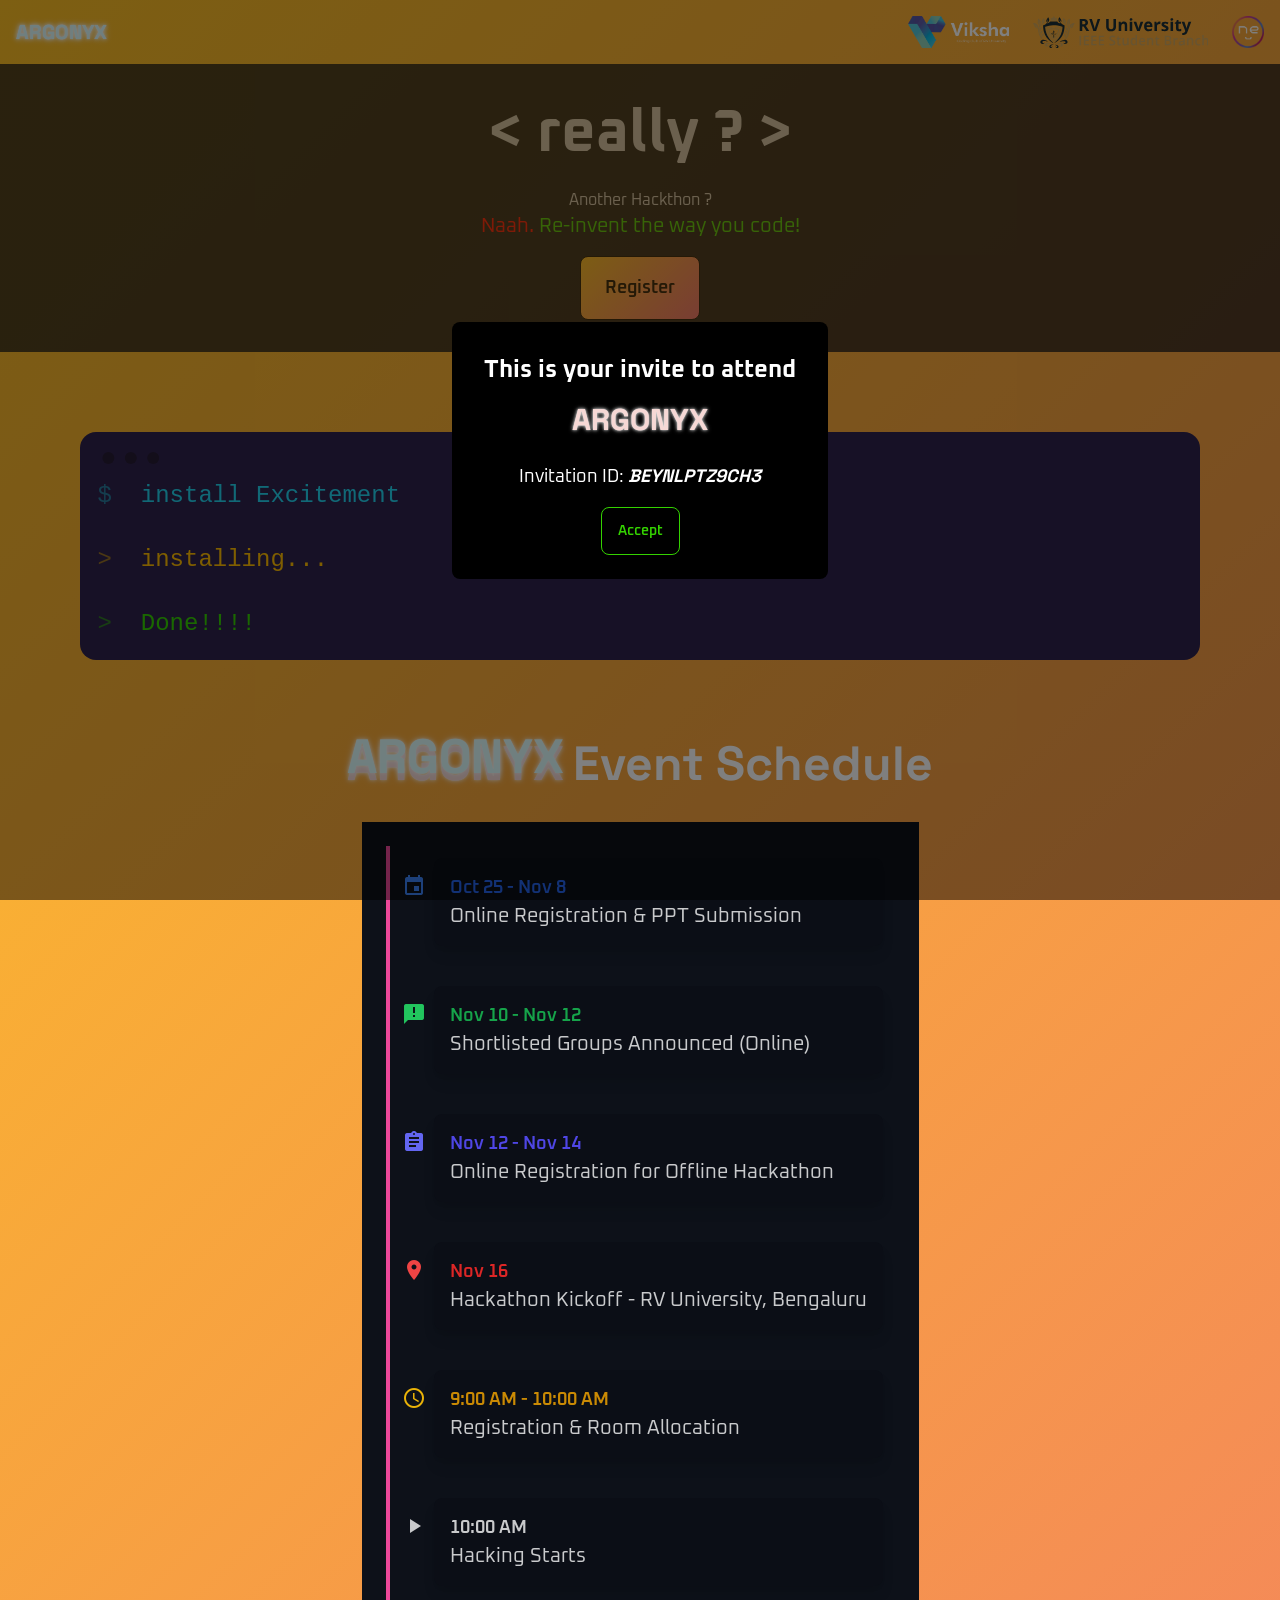
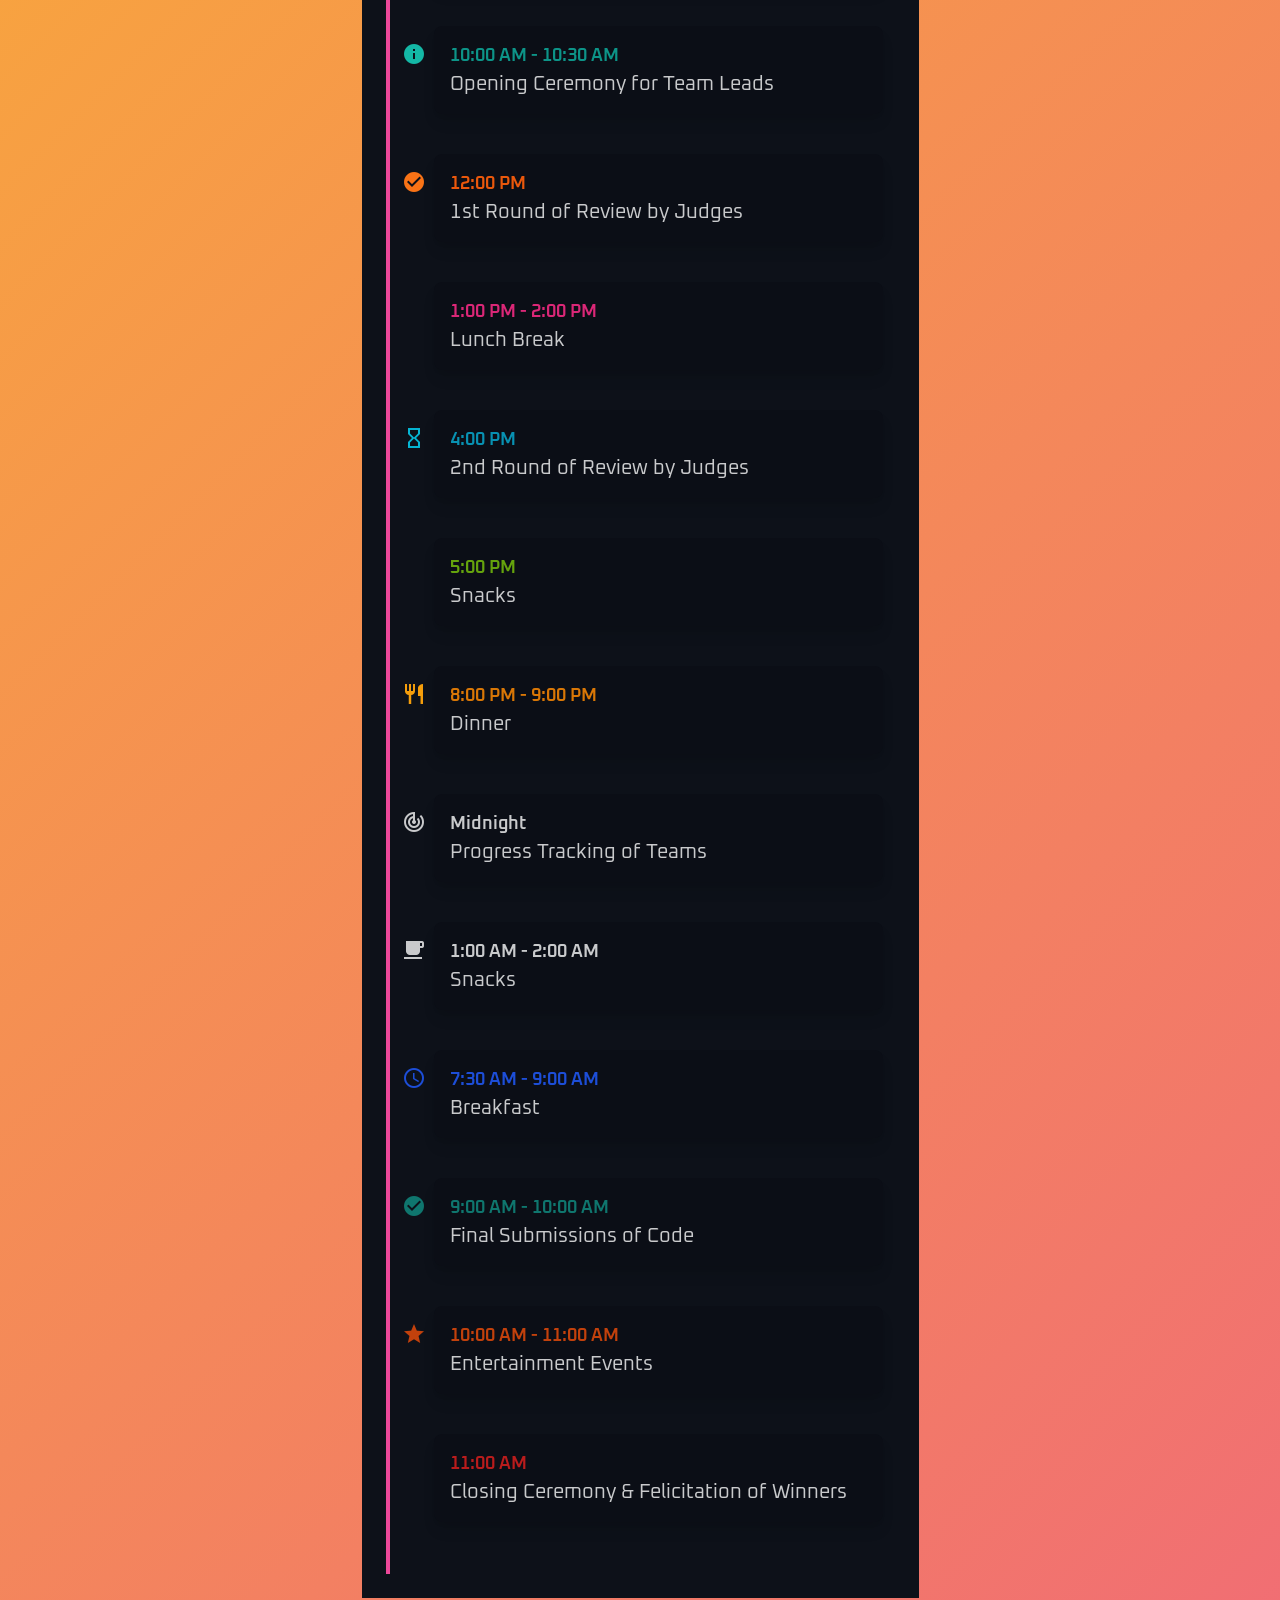
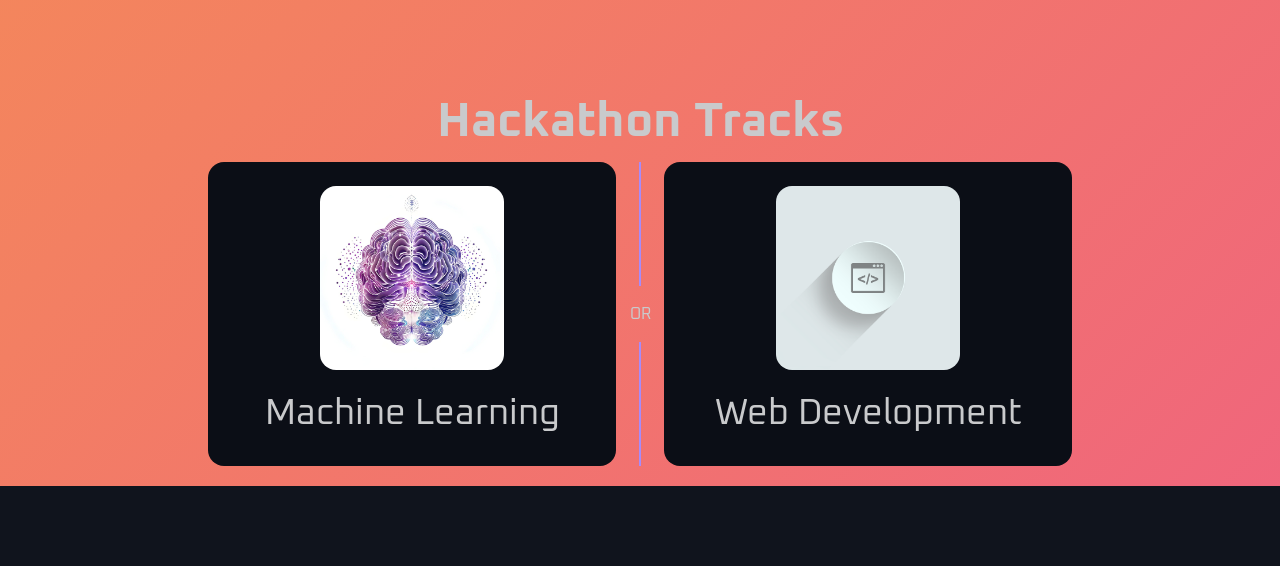
==== index.html @ 99c4cb1c "Run - 1" ====
<!DOCTYPE html>
<html lang="en" data-theme="ARGONYX">

<head>
    <meta charset="UTF-8">
    <meta name="viewport" content="width=device-width, initial-scale=1.0">
    <link rel="preconnect" href="https://fonts.googleapis.com">
    <link rel="preconnect" href="https://fonts.gstatic.com" crossorigin>
    <link
        href="https://fonts.googleapis.com/css2?family=Oxanium:wght@200..800&family=Space+Grotesk:wght@300..700&display=swap"
        rel="stylesheet">
    <link href="/dist/styles.css" rel="stylesheet">
    <link href="animation_1.css" rel="stylesheet">

    <title>Home Page</title>
</head>

<body class="bg-base font-oxanium">
    <div class="navbar px-4">
        <div class="flex-1">
            <audio id="hoverSound" src="sounds/glitch_sound.mp3" loop style="display: none;"></audio>
            <a class="text-xl text-white font-spacegrotesk" id="glitch" data-text="ARGONYX"
                href="/main.html">ARGONYX</a>
        </div>
        <div class="flex items-center gap-6">
            <img src="/logos/Viksha.png" alt="VIKSHA LOGO" class="h-8">
            <svg id="Layer_2" class="h-8" data-name="Layer 2" xmlns="http://www.w3.org/2000/svg"
                viewBox="0 0 1035.77 188.85">
                <defs>
                    <style>
                        .cls-1 {
                            fill: #d0a963;
                        }

                        .cls-2 {
                            fill: #c1cac5;
                        }

                        .cls-3 {
                            fill: #3f4d4e;
                        }

                        .cls-4 {
                            fill: #d2a85c;
                        }

                        .cls-5 {
                            fill: #1a2e37;
                        }
                    </style>
                </defs>
                <g id="Layer_1-2" data-name="Layer 1">
                    <path class="cls-5"
                        d="M124.1,160.61c2.01-1.81,4.05-3.61,6.03-5.45,16.04-14.93,28.62-31.95,36.26-51.95,2.95-7.72,5.07-15.63,6.31-23.75.75-4.89,1.18-9.8,1.43-14.73.05-.91-.27-1.33-1.19-1.68-9.04-3.35-18.4-5.55-28-7-8.91-1.35-17.88-1.88-26.88-1.55-15.49.56-30.55,3.21-45.02,8.52-1,.37-1.26.85-1.23,1.78.5,13.88,3.22,27.36,8.46,40.37,5.9,14.64,14.5,27.8,25.32,39.74,5,5.51,10.4,10.66,16.1,15.54-.07.07-.14.13-.21.2-4.68-2.07-9.03-4.66-13.27-7.4-22.76-14.7-37.09-34.78-43.93-59.62-1.9-6.9-3.16-13.9-3.85-21-.52-5.37-.85-10.75-.85-16.14,0-.97.34-1.41,1.3-1.74,6.33-2.17,12.07-5.26,16.85-9.74,5.71-5.35,9.24-11.74,10.37-19.24.31-2.05.51-4.09.43-6.19-.84,1.74-1.33,3.6-2.17,5.33-.89,1.84-1.87,3.64-3.04,5.34-1.14,1.66-2.32,3.3-3.95,4.88-1.02-2.47-1.42-4.85-1.06-7.32.61-4.2,2.82-7.77,5.22-11.25,1.98-2.86,4.01-5.7,5.75-8.84,1.03.76,1.65,1.72,2.27,2.64,4.72,7.01,5.94,14.3,1.7,21.9-1.46,2.61-3.61,4.65-6.59,5.84-.3.12-.69.26-.82.5-.87,1.54-1.68,3.1-2.57,4.76,1.57.05,2.88-.43,4.2-.79,6.02-1.68,11.12-4.56,14.44-9.71.34-.53.75-.72,1.41-.72,13.08.01,26.15.02,39.22,0,.92,0,1.22.49,1.62,1.07,4.15,6.03,10.48,8.79,17.72,10.18.17.03.37-.03.68-.05-.84-1.59-1.65-3.11-2.45-4.63-.14-.27-.38-.35-.66-.47-5-2.02-7.62-5.85-8.81-10.54-1.88-7.4.54-13.87,5.52-19.66.09-.1.23-.16.45-.31,2.79,5.3,7,9.8,9.48,15.24,1.7,3.72,2.09,7.51.7,11.39-.04.13-.08.26-.14.37-.04.07-.14.12-.33.29-4.17-4.5-7.08-9.6-8.91-15.29-.14,2.92.08,5.79.8,8.6,3.06,12.07,11.34,20,23.17,25.07,1.23.53,2.46,1.05,3.74,1.43.91.27,1.16.69,1.16,1.55.01,5.44-.31,10.87-.85,16.29-1.05,10.46-3.28,20.68-6.99,30.61-6.05,16.18-15.78,30.11-29.46,41.61-7.5,6.3-15.8,11.55-24.74,15.91-.05-.06-.11-.13-.17-.18Z" />
                    <path class="cls-4"
                        d="M199.62,74.2c1.65,4.18,3.33,8.34,4.52,12.67.06.21.1.42.18.79-1.86-.3-3.23-1.19-4.45-2.26-3.22-2.82-4.41-6.55-5.11-10.46-.43-2.39-.34-4.81-.37-7.23-.01-.96.19-1.33,1.32-.93,3.97,1.43,7.78,3.07,10.42,6.41,2.27,2.88,3.07,6.14,2.65,9.67-.22,1.84.03,3.4,1.2,6.26.78-3.08,1.51-5.9,2.21-8.73.1-.4-.08-.8-.21-1.2-1.02-3.22-2.01-6.45-2.98-9.69-.16-.55-.4-1.01-.82-1.41-6.76-6.41-12.98-13.28-18.94-20.35-1.42-1.68-3.55-2.48-5.19-3.9-5.71-4.96-8.35-10.99-7.69-18.33.43-4.85,2.16-9.3,4.46-13.6.25-.47.42-1.02,1.03-1.42.76,1.23,1.47,2.46,2.25,3.64,2.22,3.42,4.54,6.79,6.69,10.24,2.53,4.05,4.48,8.28,3.98,13.18-.14,1.33-.51,2.59-.96,3.84-.09.24-.28.57-.48.62-.41.1-.51-.33-.67-.59-3.8-6.15-7.35-12.41-9.28-19.36-.08-.29-.23-.56-.42-1.02.16,8.4,3.33,15.65,7.91,22.44,4.15,6.15,9.25,11.57,14.78,16.64.33.3.6.73,1.24.71-.41-2.38-.74-4.67-2.22-6.8-2.86-4.12-4.28-8.78-4.34-13.69-.08-6.87,2.73-12.75,7.37-17.95,2.07-2.31,4.4-4.36,6.91-6.23.34-.25.63-.56,1.25-.66.23,1.74.45,3.46.68,5.19.53,3.92,1.11,7.83,1.61,11.76.6,4.78.76,9.55-1.34,14.11-1.05,2.28-2.57,4.23-4.81,5.97-.98-8.12-1.5-16.03-.3-24.14-5.15,5.37-3.09,35.91,2.9,44.33.47-1.14,1.03-2.14.81-3.4-2.05-11.87,5.12-20.83,15.09-24.86,4.65-1.88,9.5-2.73,14.56-2.6.65.02,1.3,0,.64.86-3.44,4.46-5.16,9.65-7.12,14.74-1.35,3.52-2.86,6.97-5.49,9.87-2.34,2.57-5.26,4.25-8.66,5.25-.41.12-.86.41-1.23.11-.41-.33-.02-.79.09-1.14,1.61-5.44,4.17-10.48,7.41-15.21.99-1.45,2.03-2.88,3.04-4.31.03-.05.07-.11.1-.16-.07.02-.13.05-.2.07-4.17,2.37-7.1,5.86-9.58,9.7-3.79,5.87-5.88,12.34-7.48,18.98-1.61,6.65-2.17,13.47-3.77,20.12-3.1,12.88-8.42,24.76-17.42,35.03-.95,1.09-1.97,2.13-2.97,3.18-.08.08-.24.1-.45.18.26-9.85,1.35-19.75-3.91-28.85,1.02,4.18,1.95,8.37,2.48,12.9-2.32-.91-3.76-2.32-4.77-4.11-1.97-3.46-2.24-7.2-1.91-11.02.1-1.22.33-2.43.47-3.65.07-.61.26-.99,1-.63,4.58,2.23,8.68,4.9,9.85,10.07.45,2.02.28,4.07-.21,6.09-.55,2.23.29,4.38.23,6.85,1.05-.84,1.46-1.67,1.97-2.42.76-1.11,1.43-2.27,2.2-3.38,2.08-2.98,3.15-6.08,2.45-9.78-1.04-5.51-2.36-10.87-5.57-15.67-.33-.49-.6-1.05-1.14-1.4-.07-.03-.13-.06-.2-.1,0,.08.02.16.03.25,1.34,3.41,2.73,6.8,3.71,10.33.11.39.41.86.05,1.15-.38.31-.81-.1-1.17-.27-3.74-1.74-5.51-4.85-6.47-8.46-.75-2.84-.99-5.74-.92-8.67.02-.65.03-1.27,1.02-.93,3.53,1.21,6.9,2.65,9.3,5.55,1.97,2.38,2.76,5.1,2.46,8.06-.3,3.04,1.02,5.78,1.48,8.88,5.86-12.95,3.21-24.7-4.53-35.86-.1-.08-.27-.25-.27-.24-.19.16-.09.29.07.4ZM211.7,27.3c-.03.15-.07.23-.06.3.03.13.11.13.17.01.02-.04.03-.09.02-.12-.02-.06-.07-.1-.13-.19Z" />
                    <path class="cls-4"
                        d="M46.1,73.24c-7.77,11.03-10.4,22.64-4.56,35.34.56-3.05,1.74-5.84,1.5-8.95-.36-4.62,1.82-8.15,6.01-10.64,1.81-1.07,3.75-1.86,5.75-2.53.54-.18,1.03-.34,1.04.51.04,4.21-.26,8.36-2.2,12.26-1.13,2.28-2.88,4.04-5.34,5.13-.35.16-.8.58-1.15.2-.17-.18-.01-.68.09-1.01,1.07-3.5,2.4-6.92,3.8-10.32,0-.1,0-.19,0-.29-.06.05-.11.09-.17.14-2.6,2.94-4.06,6.4-5.16,10-1.05,3.42-1.71,6.91-1.79,10.47-.01.44-.06.95.13,1.33,1.75,3.6,3.9,7,6.52,10.2.25-2.05,1.03-4.09.53-6.09-1.84-7.32,1.19-11.65,6.74-14.91.45-.26.91-.51,1.37-.75,2.25-1.17,2.32-1.18,2.66,1.11.54,3.63.65,7.26-.53,10.82-.95,2.86-2.72,5.11-5.85,6.57.08-2.44.72-4.63,1.08-6.85.32-1.99,1.23-3.87,1.32-5.9.05-.03.1-.06.15-.09-.03,0-.07-.02-.09,0-.03.03-.04.07-.06.1-2.13,2.85-2.9,6.15-3.46,9.47-1.03,6.08-.99,12.19-.35,18.3.02.2-.03.42-.07.89-1.87-1.62-3.29-3.31-4.7-4.99-8.24-9.84-13.21-21.05-16.12-33.14-1.57-6.53-2.2-13.21-3.78-19.74-1.81-7.5-4.25-14.77-9.08-21.14-2.18-2.88-4.65-5.52-8-7.31-.06-.03-.12-.05-.18-.08.03.05.07.1.1.15,1.84,2.74,3.9,5.36,5.54,8.22,2.03,3.55,3.71,7.22,4.88,11.09.11.35.46.81.08,1.12-.35.29-.82.03-1.24-.09-4.85-1.4-8.51-4.16-11-8.28-1.89-3.12-3.08-6.49-4.36-9.84-1.51-3.95-3.14-7.85-5.8-11.29-.56-.72-.46-.97.53-.98,8.39-.1,16.05,1.9,22.32,7.25,5.85,4.99,8.44,11.28,7.41,18.71-.22,1.55-.18,3.03.76,4.46.49-.29.54-.79.71-1.23,2.62-6.75,4.38-13.67,4.96-20.85.6-7.38.18-14.65-2.4-21.71-.08-.21-.17-.42-.27-.62-.04-.07-.12-.13-.31-.35.28,2.01.5,3.86.69,5.71.32,3.11.23,6.21.11,9.31-.11,2.87-.52,5.73-.8,8.59-.03.34.14.8-.36.92-.35.08-.61-.24-.84-.46-2.99-2.83-4.65-6.22-5.2-10.15-.8-5.72.6-11.27,1.29-16.88.36-2.89.76-5.78,1.16-8.79,1.64.78,2.86,1.94,4.12,3.01,5.54,4.74,9.72,10.25,10.97,17.34,1.07,6.06-.36,11.69-3.43,17.04-.68,1.18-1.76,2.16-2.01,3.55-.23,1.28-.46,2.55-.56,3.92,6.21-5.21,11.7-10.99,16.17-17.59,4.53-6.68,7.49-13.84,7.63-21.86-1.93,7.14-5.55,13.58-9.47,19.89-.23.36-.34,1-.89.95-.53-.05-.54-.68-.69-1.08-1.57-4.18-.94-8.22.93-12.19,2.25-4.77,5.58-8.95,8.42-13.39.94-1.47,1.86-2.94,2.89-4.57,1.26,1.74,2.07,3.55,2.85,5.36,2.15,5,3.3,10.12,2.27,15.54-1.02,5.37-3.96,9.71-8.57,12.88-2.7,1.86-4.86,4.07-6.92,6.44-4.94,5.67-10.12,11.15-15.62,16.36-.66.63-1.08,1.31-1.33,2.18-.88,3.03-1.86,6.05-2.84,9.05-.22.67-.34,1.31-.16,1.99.69,2.57,1.38,5.13,2.2,7.72.5-1.68,1.44-3.3,1.16-5.11-1.08-6.85,2.49-11.88,8.09-14.67,1.67-.83,3.4-1.51,5.19-2.08.5-.16.99-.34,1.01.41.18,5.96-.12,11.83-4.23,16.85-1.17,1.43-2.72,2.42-4.47,3.14-.34.14-.72.43-1.05.12-.27-.26.03-.59.11-.88,1.2-4.17,2.81-8.22,4.49-12.24.15-.13.24-.27.06-.42-.01,0-.19.15-.28.23Z" />
                    <path class="cls-5"
                        d="M88.99,151.07c-2.24-.38-4.3-.73-6.36-1.09-6.33-1.1-12.65-2.22-19.12-1.91-1.65.08-3.27.34-4.8.96-2.3.93-3.52,2.8-3.47,5.15.05,2.11,1.39,3.82,3.67,4.69,2.65,1.01,5.22.51,7.74-.49.53-.21,1.03-.47,1.75-.81-.41,1.48-1.31,2.39-2.16,3.31-5.57,6-16.55,5.08-21.07-1.75-4.48-6.78-.37-16.06,7.96-18.01,5.09-1.19,10.07-.48,15.03.74,6.94,1.71,13.38,4.6,19.54,8.15.4.23.87.39,1.26,1.06Z" />
                    <path class="cls-5"
                        d="M178.88,158.08c2.12,1.01,4.3,1.85,6.72,1.73,1.38-.07,2.66-.41,3.83-1.16,3.39-2.17,3.28-6.82-.22-8.8-1.68-.95-3.54-1.25-5.43-1.36-5.34-.31-10.61.43-15.86,1.3-2.95.49-5.89,1.04-8.83,1.56-.26.05-.54,0-.86,0,.19-.56.66-.67,1.01-.87,7.62-4.38,15.61-7.79,24.36-9.17,4-.63,8-.71,11.88.69,4.95,1.78,8.12,6.25,8.28,11.13.18,5.45-3.68,9.5-8.1,11.17-6.36,2.4-13.26.23-16.51-5.23-.15-.26-.51-.49-.26-1Z" />
                    <path class="cls-4"
                        d="M135.38,164.07c3.51-1.82,7.23-3.07,11.04-4.09,5.35-1.43,10.78-2.26,16.33-1.9,3.61.23,7.12,1,9.95,3.43,3.51,3,4.78,6.92,3.64,11.34-1.11,4.3-4.36,6.61-8.54,7.54-6.54,1.47-12.63-1.81-14.6-7.9,1.98,1.32,3.89,2.36,6.13,2.57,3.27.31,6.97-1.61,6.35-5.55-.22-1.37-.85-2.44-2-3.2-2.07-1.38-4.43-1.84-6.83-2.14-6.57-.81-13.14-.38-19.72-.1-.58.02-1.16,0-1.74,0Z" />
                    <path class="cls-4"
                        d="M94.07,171.94c-1.6,4.22-4.21,6.84-8.22,7.87-5.02,1.29-9.51.28-13.09-3.61-4.29-4.67-2.74-13.77,4.46-16.86,2.02-.87,4.12-1.45,6.28-1.6,9.97-.72,19.27,1.89,28.06,5.6-3.21,0-6.65.03-10.08,0-5.22-.06-10.45-.15-15.52,1.37-2.14.64-4.04,1.71-4.49,4.21-.74,4.11,2.91,6.04,6.25,5.75,2.26-.19,4.22-1.19,6.35-2.72Z" />
                    <path class="cls-5"
                        d="M122.99,168.04c-2.99,1.18-5.98,2.34-8.95,3.56-2.46,1.01-4.87,2.13-6.99,3.76-1.34,1.03-2.67,2.12-2.64,4.07.03,2.18,1.93,3.77,4.08,3.4,1.86-.33,3.27-1.35,4.41-2.82.28-.37.44-.85.92-1.07.46,4.17-2.77,8.27-7.24,9.22-3.99.85-7.57-.66-9.13-3.84-1.8-3.66-.97-7.61,2.21-10.31,3.57-3.04,7.91-4.35,12.37-5.27,3.6-.75,7.24-1.11,10.96-.7Z" />
                    <path class="cls-5"
                        d="M123.95,168.15c7.38.03,14.32.88,20.68,4.34,2.68,1.45,4.88,3.39,5.69,6.57,1.35,5.3-2.77,10.21-8.28,9.76-5.25-.42-9.2-4.7-8.79-9.74.94,1.26,1.74,2.45,2.99,3.22,1.01.62,2.09,1.08,3.27.94,1.36-.16,2.47-.79,2.98-2.18.54-1.48.11-2.76-.87-3.87-1.5-1.7-3.46-2.76-5.44-3.77-3.57-1.82-7.36-3.12-11.07-4.58-.35-.14-.71-.2-1.16-.7Z" />
                    <path class="cls-2"
                        d="M121.69,171.93c.09.13.39.2.22.39-.13.15-.34.02-.43-.17.07-.07.14-.14.21-.22Z" />
                    <path class="cls-2"
                        d="M124.27,172.29c-.11.01-.22.02-.33.03.05-.08.1-.15.15-.23.06.06.12.13.17.2Z" />
                    <path class="cls-3"
                        d="M211.7,28.32c.06.09.11.15.13.21.01.04,0,.09-.02.13-.06.13-.14.12-.17-.01-.02-.07.03-.16.06-.32Z" />
                    <path class="cls-3"
                        d="M199.62,78.06c-.17-.12-.27-.26-.07-.43,0,0,.18.17.27.26-.07.06-.13.12-.2.17Z" />
                    <path class="cls-3" d="M194.88,99.34c0-.09-.02-.17-.03-.26.07.03.13.07.2.1-.05.06-.11.11-.17.16Z" />
                    <path class="cls-3" d="M233.6,54.42c.07-.03.13-.05.2-.08-.03.06-.07.11-.1.17,0,0-.1-.1-.1-.1Z" />
                    <path class="cls-3"
                        d="M46.1,77.88c.1-.09.27-.26.28-.25.19.16.09.32-.06.45-.08-.07-.15-.14-.23-.2Z" />
                    <path class="cls-3" d="M50.86,99.18c.06-.05.11-.1.17-.15,0,.1,0,.2,0,.31-.06-.05-.12-.1-.18-.16Z" />
                    <path class="cls-3"
                        d="M57.87,116.36s.03-.08.06-.11c.01-.01.06,0,.09,0-.05.03-.1.06-.15.1,0,0,0,0,0,0Z" />
                    <path class="cls-5"
                        d="M130.3,102.66c-.36-.97-.71-1.91-1.07-2.9,2.26.52,4.48,1.03,6.75,1.55-.5.14-.95.26-1.47.4.51.3.95.54,1.36.81.33.22.66.46.95.73,1.21,1.16,1.22,2.48.01,3.65-.98.94-2.21,1.49-3.5,1.87-4.73,1.39-9.55,1.75-14.45,1.19-2.66-.31-5.25-.89-7.7-1.97-.81-.36-1.59-.83-2.26-1.39-1.26-1.07-1.3-2.46-.24-3.72.62-.74,1.42-1.28,2.27-1.74,1.34-.73,2.73-1.36,4.25-1.66.3-.06.55-.02.81.15.89.58,1.8,1.13,2.7,1.69.12.07.24.15.4.26-.85.24-1.65.46-2.45.7-1.18.37-2.24.92-3,1.9-.63.8-.7,1.17.08,2.12.46.57,1.13.87,1.81,1.11,2.79.98,5.68,1.34,8.63,1.34,2.98,0,5.89-.45,8.69-1.44.68-.24,1.33-.64,1.89-1.09.97-.78.94-1.93.01-2.77-.65-.59-1.44-.96-2.27-1.19-.37-.1-.82.07-1.23.15-.31.06-.61.15-.96.24Z" />
                    <path class="cls-5"
                        d="M118.14,96.11l4.65-12.25,4.87,12.2c-.97,0-1.88.02-2.79,0-.5-.02-.62.15-.6.58.13,2.65.26,5.29.36,7.94.04.96,0,1.93,0,2.99-.73.03-1.55.06-2.38.08-.2,0-.4-.02-.6-.03-1.45-.06-.83.12-.96-2.07-.17-2.87-.03-5.75.46-8.58.05-.3.04-.45.04-.85h-3.05Z" />
                    <path class="cls-5"
                        d="M120.24,129.81c.18-6.04.36-11.85.53-17.71h3.98c.07,1.33.17,2.65.12,3.99-.16,4.33.05,8.65.43,12.96.06.72-.16.75-.44.76-1.53,0-3.06,0-4.63,0Z" />
                    <path class="cls-4"
                        d="M104.1,7.35c1.12,1.2,2.04,2.3,3.09,3.28,2.79,2.63,5.47,2.69,8.34.13,2.22-1.99,3.72-4.54,5.24-7.06.71-1.18,1.4-2.38,2.18-3.7,1.31,2.15,2.5,4.16,3.75,6.14,1.11,1.76,2.3,3.47,3.91,4.82,2.68,2.27,5.27,2.21,7.93-.11,1.16-1.01,2.12-2.21,3.37-3.7-.25,1.82-.42,3.26-.65,4.68-.56,3.53-.9,7.08-.85,10.66.02,1.69.22,3.36.52,5.02.15.85.03,1.24-.96,1.24-11.32-.02-22.65-.02-33.97,0-.98,0-1.15-.41-.99-1.23.84-4.41.64-8.81,0-13.22-.32-2.23-.58-4.47-.9-6.94Z" />
                    <path class="cls-4"
                        d="M132.26,69.81c.1-.74-.14-1.48-.59-2.27-.65-1.15-.49-2.39.46-3.32.94-.93,2.28-1.19,3.17-.29,1.12,1.14,2.4,1.36,3.76,1.6,1.43.25,2.86.46,4.27.8.69.16.81-.03.86-.69.1-1.45.28-2.9.42-4.35.08-.87.34-1.11,1.29-.89,5.85,1.34,11.54,3.25,17.16,5.38.86.33,1.72.66,2.59.97.93.34,1.77.7,2.86.18,1.22-.58,2.49.12,3.04,1.32.55,1.21.54,2.59-.57,3.25-1.32.79-1.32,1.99-1.49,3.16-1.56,10.98-4.09,21.69-8.36,31.9-.27.65-.29,1.12.12,1.77,1.88,3.01.27,6.39-3.17,6.67-.69.06-1.02.36-1.32.93-5.41,10.38-12.37,19.5-20.58,27.6-.51.51-.79.99-.76,1.81.08,1.65-1.23,2.97-2.7,2.94-1.42-.03-2.63-1.29-2.54-2.9.07-1.36-.82-1.99-1.57-2.7-.52-.5-1.68.78-1.59,1.83.13,1.51-.29,2.8-1.37,3.81-1.18,1.1-3.11,1.36-4.48.62-1.57-.85-2.28-2.24-2.28-4.07,0-.47.4-1.02-.15-1.4-.45-.31-.76-1.25-1.34-.83-.75.55-1.55,1.24-1.64,2.35-.16,2.13-1.07,3.3-2.61,3.29-1.59-.01-2.52-1.18-2.6-3.45-.02-.63-.4-.89-.74-1.21-8.25-8.14-15.23-17.31-20.65-27.73-.31-.6-.68-.83-1.35-.88-3.32-.26-5-3.71-3.17-6.58.5-.78.38-1.31.07-2.04-3.73-9.11-6.27-18.57-7.69-28.36-.19-1.34-.45-2.67-.66-4.01-.15-1-.38-1.83-1.36-2.44-1.03-.64-1.2-2.29-.62-3.39.63-1.19,1.98-1.81,3.23-1.21.82.39,1.42.22,2.16-.05,6.68-2.48,13.34-5,20.3-6.54.99-.22,1.21.11,1.28.94.13,1.4.29,2.81.37,4.22.04.7.13.95.92.78,1.98-.43,3.99-.72,5.98-1.08.59-.11,1.03-.44,1.45-.9,1.01-1.08,2.49-1.16,3.54-.3,1.01.83,1.33,2.47.53,3.68-.81,1.23-.44,2.53-.44,3.81,0,.79.74.5,1.15.46,3.77-.4,7.54-.3,11.32-.29,1.31,0,2.61.1,3.91.25,2.17.25,2.17.22,2.17-2.14ZM123.35,78.04c-8.97-.12-17.26,1.38-25.42,3.83-1.07.32-1.21.74-.95,1.81,4.16,17.21,12.46,31.88,24.71,44.17.92.92,1.36.9,2.27-.02,12.09-12.32,20.09-27.06,24.2-44.14.32-1.34.11-1.92-1.23-2.28-7.89-2.11-15.85-3.56-23.58-3.37ZM111.4,70.83c0-1.79-1.47-3.5-2.71-3.3-6.45,1.05-12.76,2.66-18.93,4.86-.73.26-1.03.51-.85,1.47.38,2.07-.37,3.81-2.08,4.52-1.2.5-1.2,1.24-1,2.21.55,2.6,1.06,5.21,1.71,7.78,5.37,21.04,16.07,38.57,31.95,52.69.64.57,1.12.71,1.9.29.98-.54,2.12-.56,3.08-.03.92.51,1.45.21,2.13-.4,14.63-13.11,24.98-29.15,30.66-48.41,1.16-3.94,2.07-7.95,2.84-11.99.11-.6.54-1.39-.53-1.89-2.21-1.03-2.95-2.52-2.53-4.97.14-.78-.08-.94-.65-1.15-6.25-2.29-12.66-3.91-19.2-4.98-.85-.14-2.55,1.36-2.63,2.27q-.2,2.44,2.2,2.88c.47.09.95.17,1.42.26,5.56,1.02,11.03,2.45,16.36,4.41.69.26.98.47.82,1.37-2.45,14.16-7.41,27.25-15.29,39.1-4.6,6.92-10.02,13.08-16.1,18.62-.57.52-1.03,1.07-1.94.26-8.89-7.9-16.32-17.05-22.02-27.7-4.9-9.18-8.12-18.99-10.12-29.25-.13-.66-.67-1.53.64-2.02,6.24-2.34,12.63-4.02,19.18-5.03,1.38-.21,1.97-.6,1.69-1.84ZM113.11,142.63c1.43.66,1.92-.65,2.4-1.5.48-.85-.59-1.22-1.06-1.68-1.87-1.83-3.68-3.73-5.43-5.69-13.74-15.4-22.09-33.57-25.57-54.23-.11-.65-.39-1.06-.89-1.46-1.65-1.33-2.09-3.39-1.2-5.24.88-1.85,2.77-2.75,4.76-2.15.76.23,1.39.11,2.1-.13,3.07-1.03,6.13-2.16,9.27-2.92,1.67-.4,2.28-.89,1.99-2.77-.29-1.89-.1-1.91-1.98-1.44-5.88,1.47-11.53,3.66-17.19,5.8-.31.12-.69.14-.85.5-.66,1.45-1.52,2.83-.83,4.59.3.78.33,1.67.45,2.52,1.41,9.84,3.89,19.36,7.62,28.53.3.74.61,1.16,1.54,1.25,3.15.29,4.76,3.72,3.06,6.49-.47.77-.42,1.28-.03,2,5.37,10.1,12.13,19.06,20.21,26.96.47.46.9.95,1.65.57ZM146.48,65.53c-.59,1.38.31,1.67,1.49,1.95,3.34.79,6.59,1.91,9.82,3.1.66.24,1.26.32,1.96.12,2.02-.6,3.9.26,4.78,2.09.92,1.9.51,3.9-1.14,5.26-.48.4-.79.8-.91,1.45-.45,2.46-.89,4.93-1.46,7.37-3.81,16.38-10.88,31.03-21.47,43.81-2.69,3.25-5.53,6.35-8.58,9.24-.33.31-.96.52-.56,1.32.9,1.79,2.89,2.01,4.12.79,8.02-7.94,14.81-16.87,20.18-26.97.36-.68.42-1.15-.03-1.88-1.68-2.71-.25-6.17,2.78-6.53,1.15-.14,1.51-.66,1.9-1.61,4.34-10.41,6.58-21.39,8.24-32.54.09-.64-1.27-3.01-1.88-3.24-5.57-2.11-11.13-4.26-16.9-5.74-2.29-.59-2.31-.78-2.34,2.02ZM87.94,108.95c-1.15.01-1.83.69-1.84,1.84-.01,1.15.64,1.87,1.81,1.89,1.18.02,1.85-.71,1.86-1.84.01-1.11-.63-1.86-1.83-1.9ZM158.3,108.96c-1.44-.03-2.12.69-2.15,1.8-.03,1.1.59,1.9,1.78,1.93,1.16.02,1.86-.66,1.89-1.81.03-1.13-.6-1.86-1.52-1.92ZM161.12,76.59c.93-.06,1.63-.64,1.63-1.85,0-1.18-.65-1.86-1.79-1.89-1.17-.03-1.84.7-1.83,1.84,0,1.11.6,1.88,1.99,1.89ZM124.74,144.84c.04-.82-.65-1.44-1.72-1.58-.96-.13-1.81.8-1.84,1.86-.03,1.23.64,1.94,1.71,1.97,1.06.04,1.8-.59,1.85-2.26ZM84.73,76.58c1.44,0,2.08-.77,2.08-1.86,0-1.09-.64-1.9-1.83-1.87-1.14.02-1.81.67-1.82,1.86,0,1.2.67,1.8,1.56,1.87Z" />
                    <g>
                        <path class="cls-1" d="M274.77,173.11v-57h9v57h-9Z" />
                        <path class="cls-1" d="M330.77,173.11h-31v-57h31v8h-22v15h21v8h-21v18h22v8Z" />
                        <path class="cls-1" d="M374.77,173.11h-31v-57h31v8h-22v15h21v8h-21v18h22v8Z" />
                        <path class="cls-1" d="M419.77,173.11h-31v-57h31v8h-23v15h21v8h-21v18h23v8Z" />
                        <path class="cls-1"
                            d="M485.76,157.74c0,5.08-1.76,9.06-5.27,11.95s-8.36,4.34-14.54,4.34-11.24-1-15.18-3.01v-8.83c2.49,1.22,5.14,2.19,7.94,2.89s5.41,1.05,7.83,1.05c3.54,0,6.15-.7,7.83-2.11,1.68-1.41,2.52-3.29,2.52-5.66,0-2.13-.77-3.95-2.32-5.43s-4.74-3.24-9.57-5.27c-4.98-2.11-8.5-4.52-10.54-7.23-2.04-2.71-3.06-5.96-3.06-9.77,0-4.77,1.62-8.52,4.86-11.25,3.24-2.73,7.59-4.1,13.05-4.1s10.44,1.2,15.62,3.59l-2.84,7.62c-4.86-2.13-9.2-3.2-13.01-3.2-2.89,0-5.08.66-6.58,1.97-1.5,1.32-2.24,3.05-2.24,5.21,0,1.48.3,2.75.9,3.81.6,1.05,1.58,2.05,2.95,2.99s3.84,2.17,7.4,3.71c4.01,1.75,6.95,3.37,8.82,4.88,1.87,1.51,3.24,3.22,4.11,5.12.87,1.9,1.31,4.14,1.31,6.72Z" />
                        <path class="cls-1"
                            d="M512.44,166.71c2.11,0,4.22-.35,6.33-1.05v6.91c-.97.44-2.22.81-3.76,1.11-1.53.3-3.12.45-4.76.45-8.32,0-12.48-4.58-12.48-13.75v-23.28h-6v-4.17l5.86-3.45,2.89-9.38h5.25v10h12v7h-11v23.12c0,2.21.52,3.85,1.56,4.9,1.04,1.05,2.41,1.58,4.11,1.58Z" />
                        <path class="cls-1"
                            d="M557.58,173.11l-1.23-5h-.39c-1.24,2.03-3,3.63-5.28,4.78-2.28,1.16-4.89,1.74-7.81,1.74-5.07,0-8.85-1.32-11.35-3.95-2.5-2.64-3.75-6.63-3.75-11.98v-28.59h9v26.64c0,3.31.66,5.79,1.97,7.44,1.31,1.65,3.37,2.48,6.17,2.48,3.73,0,6.48-1.15,8.23-3.46s2.63-6.17,2.63-11.58v-21.52h9v43h-7.19Z" />
                        <path class="cls-1"
                            d="M592.49,173.54c-5.15,0-9.17-1.95-12.06-5.85-2.89-3.9-4.33-9.38-4.33-16.43s1.46-12.59,4.39-16.53c2.92-3.94,6.98-5.91,12.16-5.91s9.56,2.09,12.4,6.28h.38c-.43-3.09-.65-5.53-.65-7.32v-15.68h9v61h-7.29l-1.62-6h0c-2.81,4.29-6.93,6.44-12.36,6.44ZM595.34,166.61c3.61,0,6.24-1.06,7.89-3.18,1.64-2.12,2.49-5.57,2.54-10.33v-1.29c0-5.44-.85-9.31-2.54-11.6-1.7-2.29-4.35-3.44-7.96-3.44-3.09,0-5.47,1.31-7.14,3.93s-2.5,6.35-2.5,11.19.81,8.44,2.43,10.96c1.62,2.51,4.05,3.77,7.29,3.77Z" />
                        <path class="cls-1"
                            d="M646.13,174.42c-6.26,0-11.15-1.96-14.67-5.88-3.53-3.92-5.29-9.32-5.29-16.19s1.64-12.6,4.91-16.64c3.27-4.04,7.77-6.05,13.49-6.05,5.31,0,9.5,1.73,12.58,5.2,3.08,3.46,4.62,8.23,4.62,14.3v4.96h-26.8c.12,4.19,1.18,7.42,3.16,9.67,1.99,2.25,4.79,3.38,8.4,3.38,2.38,0,4.59-.24,6.64-.72,2.05-.48,4.25-1.28,6.6-2.4v7.46c-2.09,1.07-4.19,1.82-6.33,2.27s-4.57.66-7.31.66ZM644.23,136.25c-2.79,0-5.03.92-6.71,2.77-1.68,1.85-2.69,4.54-3.01,8.09h18.77c-.05-3.57-.87-6.27-2.47-8.11s-3.79-2.75-6.58-2.75Z" />
                        <path class="cls-1"
                            d="M709.77,173.11h-9v-26.56c0-3.33-.62-5.82-1.85-7.46-1.23-1.64-3.19-2.46-5.86-2.46-3.56,0-6.17,1.15-7.82,3.44-1.65,2.29-2.47,6.13-2.47,11.52v21.52h-9v-43h6.53l1.23,5h.08c1.26-2.08,3.05-3.69,5.37-4.82,2.32-1.13,4.89-1.7,7.72-1.7,10.04,0,15.06,5.34,15.06,16.01v28.51Z" />
                        <path class="cls-1"
                            d="M739.44,166.71c2.11,0,4.22-.35,6.33-1.05v6.91c-.97.44-2.22.81-3.76,1.11-1.53.3-3.12.45-4.76.45-8.32,0-12.48-4.58-12.48-13.75v-23.28h-6v-4.17l5.86-3.45,2.89-9.38h5.25v10h12v7h-11v23.12c0,2.21.52,3.85,1.56,4.9,1.04,1.05,2.41,1.58,4.11,1.58Z" />
                        <path class="cls-1"
                            d="M777.77,116.11h16.22c7.53,0,12.97,1.14,16.32,3.43,3.35,2.29,5.03,5.9,5.03,10.84,0,3.33-.82,6.1-2.47,8.3-1.64,2.21-4.01,3.6-7.1,4.17v.39c3.84.75,6.66,2.24,8.47,4.46s2.71,5.23,2.71,9.03c0,5.12-1.71,9.13-5.14,12.03-3.43,2.9-8.19,4.35-14.3,4.35h-19.74v-57ZM786.77,140.11h8.72c3.79,0,6.56-.63,8.3-1.88,1.74-1.25,2.62-3.39,2.62-6.4,0-2.72-.94-4.69-2.82-5.9-1.88-1.21-4.87-1.82-8.96-1.82h-7.85v16ZM786.77,147.11v18h9.45c3.72,0,6.53-.74,8.43-2.24,1.9-1.49,2.85-3.84,2.85-7.06,0-2.95-.97-5.14-2.9-6.57-1.94-1.42-4.87-2.14-8.82-2.14h-9Z" />
                        <path class="cls-1"
                            d="M850.26,129.28c1.81,0,3.31.14,4.48.41l-.88,8.98c-1.28-.33-2.6-.49-3.98-.49-3.6,0-6.52,1.26-8.75,3.77-2.24,2.52-3.35,5.78-3.35,9.81v21.34h-9v-43h7.05l1.19,8h.46c1.4-2.71,3.24-4.85,5.5-6.44,2.26-1.59,4.69-2.38,7.3-2.38Z" />
                        <path class="cls-1"
                            d="M889.28,173.11l-1.82-6h-.31c-2.06,2.62-4.13,4.41-6.22,5.36s-4.76,1.42-8.03,1.42c-4.2,0-7.47-1.14-9.83-3.43-2.36-2.29-3.53-5.52-3.53-9.7,0-4.44,1.63-7.79,4.91-10.05s8.25-3.49,14.95-3.7l7.38-.23v-2.3c0-2.75-.64-4.81-1.91-6.18-1.28-1.36-3.25-2.05-5.93-2.05-2.19,0-4.29.33-6.3.97-2.01.65-3.94,1.42-5.79,2.3l-2.94-6.55c2.32-1.22,4.85-2.15,7.61-2.79,2.76-.64,5.36-.95,7.8-.95,5.43,0,9.53,1.2,12.3,3.58,2.77,2.39,4.15,6.14,4.15,11.26v29.03h-6.49ZM876.19,167c3.19,0,5.75-.93,7.68-2.79,1.93-1.86,2.9-4.47,2.9-7.83v-3.75l-5.31.23c-4.14.16-7.15.88-9.03,2.17s-2.82,3.26-2.82,5.92c0,1.93.55,3.42,1.64,4.47s2.74,1.58,4.93,1.58Z" />
                        <path class="cls-1"
                            d="M945.77,173.11h-9v-26.56c0-3.33-.65-5.82-1.95-7.46-1.3-1.64-3.36-2.46-6.19-2.46-3.76,0-6.51,1.15-8.25,3.44-1.74,2.29-2.61,6.13-2.61,11.52v21.52h-9v-43h7.25l1.23,5h.37c1.26-2.08,3.05-3.69,5.37-4.82,2.32-1.13,4.89-1.7,7.72-1.7,10.04,0,15.06,5.34,15.06,16.01v28.51Z" />
                        <path class="cls-1"
                            d="M976.26,174.03c-6.26,0-11.01-1.91-14.26-5.72-3.25-3.81-4.88-9.29-4.88-16.43s1.7-12.85,5.1-16.76c3.4-3.91,8.32-5.86,14.75-5.86,4.36,0,8.29.85,11.78,2.54l-2.65,7.38c-3.71-1.51-6.78-2.27-9.2-2.27-7.15,0-10.73,4.96-10.73,14.88,0,4.84.89,8.48,2.67,10.92,1.78,2.44,4.39,3.65,7.83,3.65,3.91,0,7.61-1.02,11.1-3.05v8.01c-1.57.96-3.25,1.65-5.03,2.07s-3.94.62-6.49.62Z" />
                        <path class="cls-1"
                            d="M1035.77,173.11h-9v-26.56c0-3.33-.65-5.82-1.95-7.46-1.3-1.64-3.36-2.46-6.19-2.46-3.73,0-6.48,1.15-8.23,3.46-1.75,2.3-2.63,6.17-2.63,11.58v21.45h-9v-61h9v16.16c0,2.45-.15,5.06-.45,7.84h.57c1.21-2.06,2.9-3.66,5.06-4.79,2.16-1.13,4.69-1.7,7.57-1.7,10.17,0,15.25,5.21,15.25,15.64v27.85Z" />
                    </g>
                    <g>
                        <path class="cls-5"
                            d="M290.77,62.11v27h-15V18.11h20.61c9.61,0,16.73,1.76,21.34,5.27,4.61,3.51,6.92,8.85,6.92,16,0,4.18-1.15,7.89-3.44,11.15-2.29,3.25-5.53,5.8-9.73,7.65,10.64,15.96,17.58,26.27,20.81,30.94h-16.87l-16.74-27h-7.91ZM290.77,49.11h4.79c4.7,0,8.16-.79,10.4-2.36,2.24-1.57,3.35-4.04,3.35-7.41s-1.14-5.71-3.43-7.12c-2.28-1.41-5.82-2.12-10.61-2.12h-4.51v19Z" />
                        <path class="cls-5"
                            d="M381.5,18.11h15.14l-24.05,71h-16.35l-24-71h15.14l13.31,42.25c.74,2.49,1.51,5.4,2.3,8.72.79,3.32,1.28,5.63,1.48,6.92.35-2.98,1.56-8.19,3.63-15.64l13.4-42.25Z" />
                        <path class="cls-5"
                            d="M489.77,18.11v46.19c0,5.27-1.17,9.9-3.5,13.87-2.34,3.97-5.71,7.02-10.13,9.13-4.41,2.12-9.63,3.17-15.66,3.17-9.09,0-16.14-2.35-21.17-7.06-5.03-4.7-7.54-11.14-7.54-19.31V18.11h15v43.7c0,5.5,1.09,9.54,3.27,12.11,2.18,2.57,5.79,3.86,10.82,3.86s8.41-1.29,10.61-3.88c2.2-2.59,3.3-6.65,3.3-12.18V18.11h15Z" />
                        <path class="cls-5"
                            d="M555.77,89.11h-14v-31.88c0-3.94-.71-6.89-2.14-8.86-1.43-1.97-3.7-2.95-6.82-2.95-4.25,0-7.32,1.39-9.21,4.17s-2.84,7.4-2.84,13.84v25.68h-15v-55h11.36l2,7h.29c1.67-2.66,3.97-4.67,6.89-6.03,2.93-1.36,6.25-2.04,9.98-2.04,6.38,0,11.22,1.73,14.52,5.19,3.3,3.46,4.95,8.46,4.95,14.99v35.89Z" />
                        <path class="cls-5"
                            d="M570.64,20.33c0-4.85,2.69-7.28,8.08-7.28s8.08,2.43,8.08,7.28c0,2.31-.67,4.11-2.02,5.4-1.35,1.29-3.37,1.93-6.06,1.93-5.38,0-8.08-2.44-8.08-7.32ZM585.77,89.11h-15v-55h15v55Z" />
                        <path class="cls-5"
                            d="M614.56,89.11l-20.88-55h15.82l10.44,30.89c1.16,3.91,1.88,7.61,2.17,11.11h.29c.16-3.1.89-6.81,2.17-11.11l10.39-30.89h15.82l-20.88,55h-15.34Z" />
                        <path class="cls-5"
                            d="M683.06,89.67c-8.57,0-15.27-2.42-20.09-7.28-4.82-4.85-7.24-11.72-7.24-20.61s2.23-16.22,6.69-21.22c4.46-5,10.62-7.5,18.5-7.5s13.38,2.2,17.57,6.59,6.28,10.47,6.28,18.21v7.23h-34.33c.16,4.23,1.38,7.54,3.67,9.91,2.29,2.38,5.49,3.56,9.62,3.56,3.21,0,6.24-.34,9.09-1.03s5.84-1.77,8.95-3.27v11.52c-2.54,1.3-5.25,2.27-8.14,2.91-2.89.63-6.41.95-10.57.95ZM680.88,43.58c-3.15,0-5.61,1-7.39,3s-2.81,4.84-3.06,8.52h20.82c-.07-3.68-1.02-6.52-2.87-8.52s-4.35-3-7.49-3Z" />
                        <path class="cls-5"
                            d="M747.46,33.1c2.03,0,3.72.14,5.07.43l-1.13,13.69c-1.21-.32-2.69-.48-4.43-.48-4.79,0-8.52,1.2-11.19,3.59-2.67,2.39-4.01,5.74-4.01,10.05v28.72h-15v-55h11.36l2.21,9h.74c1.7-3,4.01-5.42,6.91-7.25,2.9-1.83,6.06-2.75,9.47-2.75Z" />
                        <path class="cls-5"
                            d="M799.93,72.82c0,5.6-1.94,9.86-5.81,12.79-3.88,2.93-9.67,4.39-17.39,4.39-3.96,0-7.33-.27-10.12-.81-2.79-.54-5.4-1.33-7.83-2.37v-12.3c2.76,1.3,5.86,2.39,9.32,3.27,3.45.88,6.49,1.32,9.12,1.32,5.38,0,8.08-1.56,8.08-4.69,0-1.17-.36-2.12-1.07-2.86-.71-.73-1.95-1.56-3.7-2.49-1.75-.93-4.09-2.01-7.01-3.25-4.18-1.76-7.26-3.38-9.22-4.88-1.96-1.5-3.39-3.21-4.28-5.15-.89-1.94-1.34-4.32-1.34-7.15,0-4.85,1.87-8.6,5.62-11.25,3.75-2.65,9.06-3.98,15.93-3.98s12.92,1.43,19.12,4.3l-4.48,10.74c-2.72-1.17-5.27-2.13-7.64-2.88-2.37-.75-4.78-1.12-7.25-1.12-4.38,0-6.57,1.19-6.57,3.56,0,1.33.71,2.49,2.12,3.47,1.41.98,4.5,2.43,9.27,4.35,4.25,1.73,7.36,3.34,9.34,4.83,1.98,1.5,3.44,3.22,4.38,5.18.94,1.95,1.41,4.28,1.41,6.98Z" />
                        <path class="cls-5"
                            d="M811.36,20.33c0-4.85,2.69-7.28,8.08-7.28s8.08,2.43,8.08,7.28c0,2.31-.67,4.11-2.02,5.4-1.35,1.29-3.37,1.93-6.06,1.93-5.38,0-8.08-2.44-8.08-7.32ZM826.77,89.11h-15v-55h15v55Z" />
                        <path class="cls-5"
                            d="M865.32,77.62c2.63,0,5.78-.57,9.45-1.71v12.08c-3.74,1.66-8.33,2.49-13.78,2.49-6,0-10.37-1.5-13.11-4.52-2.74-3.01-4.11-7.53-4.11-13.55v-26.32h-7v-6.35l8.2-5.02,4.29-11.62h9.51v11h15v11h-15v26.32c0,2.12.6,3.68,1.8,4.69,1.2,1.01,2.78,1.51,4.75,1.51Z" />
                        <path class="cls-5"
                            d="M877.38,34.11h16.17l10.22,30.57c.87,2.66,1.47,5.8,1.79,9.43h.29c.35-3.34,1.05-6.48,2.08-9.43l10.02-30.57h15.83l-22.9,61.29c-2.1,5.67-5.09,9.91-8.98,12.73-3.89,2.82-8.43,4.23-13.63,4.23-2.55,0-5.05-.28-7.51-.83v-11.76c1.77.42,3.71.63,5.81.63,2.61,0,4.9-.8,6.85-2.41,1.95-1.6,3.48-4.03,4.58-7.27l.87-2.67-21.5-53.95Z" />
                    </g>
                </g>
            </svg>
            <img src="/logos/Neural Nexus.png" alt="NEURAL NEXUS LOGO" class="h-8">
        </div>
    </div>
    <div id="overlay">
        <div class="bg-black text-white p-6 text-center rounded-lg">
            <h2 class="text-2xl font-bold p-2">This is your invite to attend</h2>
            <h1 class="text-3xl text-white font-spacegrotesk p-2" id="shiny">ARGONYX</h1>
            <div class="mt-4">
                <p class="text-lg">Invitation ID: <span id="invitationId" class="font-bold font-spacegrotesk italic "></span></p>
            </div>
            <div id="closeButton" class="btn btn-outline btn-success cursor-pointer mt-4">Accept</div>
        </div>
    </div>
    <!-- section 2 -->
    <div class="hero bg-base-200" style="opacity: 0.7;">
        <div class="hero-content text-center">
            <div class="max-w-md">
                <h1 class="text-6xl font-bold p-6 "> &lt; really ? &gt; </h1>
                <p>
                    Another Hackthon ?<br>
                <p class="rounded-lg text-xl" style=" color:red;">Naah. <span class="text-success">Re-invent the way you
                        code!</span> </p>
                </p>
                <button class="btn btn-lg btn-outline m-4 text-black hover:text-white bg-black"
                    id="register">Register</button>
            </div>
        </div>
    </div>
    <div class="mockup-code m-20 bg-purple space-y-8">
        <pre data-prefix="$" class="text-primary text-2xl"><code>install Excitement</code></pre>
        <pre data-prefix=">" class="text-warning text-2xl"><code>installing...</code></pre>
        <pre data-prefix=">" class="text-success text-2xl r"><code>Done!!!!</code></pre>
    </div>

    <div class=" flex flex-col items-center space-y-8 m-20">
        <!-- Event Title -->
        <div class="text-4xl font-bold text-center text-white">
            <a class="text-5xl text-white font-spacegrotesk" id="glitch" data-text="ARGONYX">ARGONYX</a>
            <span class="text-5xl font-spacegrotesk"> Event Schedule</span> 
        </div>
        <!-- Google Icons -->
        <link href="https://fonts.googleapis.com/icon?family=Material+Icons" rel="stylesheet">

        <div class="flex justify-center items-center min-h-screen p-6 bg-base-200">
            <div class="relative w-full max-w-xl mx-auto p-3 border-l-4 border-accent">
                <!-- Event 1 -->
                <div class="relative flex items-start mb-10 ml-8 p-4 bg-base-300 rounded-lg shadow-lg">
                    <div class="absolute -left-8">
                        <span class="material-icons text-blue-500 text-3xl">event</span>
                    </div>
                    <div>
                        <div class="text-blue-600 text-lg font-semibold">Oct 25 - Nov 8</div>
                        <p class="text-xl text-base-content">Online Registration & PPT Submission</p>
                    </div>
                </div>

                <!-- Event 2 -->
                <div class="relative flex items-start mb-10 ml-8 p-4 bg-base-300 rounded-lg shadow-lg">
                    <div class="absolute -left-8">
                        <span class="material-icons text-green-500 text-3xl">announcement</span>
                    </div>
                    <div>
                        <div class="text-green-600 text-lg font-semibold">Nov 10 - Nov 12</div>
                        <p class="text-xl text-base-content">Shortlisted Groups Announced (Online)</p>
                    </div>
                </div>

                <!-- Event 3 -->
                <div class="relative flex items-start mb-10 ml-8 p-4 bg-base-300 rounded-lg shadow-lg">
                    <div class="absolute -left-8">
                        <span class="material-icons text-indigo-500 text-3xl">assignment</span>
                    </div>
                    <div>
                        <div class="text-indigo-600 text-lg font-semibold">Nov 12 - Nov 14</div>
                        <p class="text-xl text-base-content">Online Registration for Offline Hackathon</p>
                    </div>
                </div>

                <!-- Event 4 -->
                <div class="relative flex items-start mb-10 ml-8 p-4 bg-base-300 rounded-lg shadow-lg">
                    <div class="absolute -left-8">
                        <span class="material-icons text-red-500 text-3xl">location_on</span>
                    </div>
                    <div>
                        <div class="text-red-600 text-lg font-semibold">Nov 16</div>
                        <p class="text-xl text-base-content">Hackathon Kickoff - RV University, Bengaluru</p>
                    </div>
                </div>

                <!-- Event 5 -->
                <div class="relative flex items-start mb-10 ml-8 p-4 bg-base-300 rounded-lg shadow-lg">
                    <div class="absolute -left-8">
                        <span class="material-icons text-yellow-500 text-3xl">schedule</span>
                    </div>
                    <div>
                        <div class="text-yellow-600 text-lg font-semibold">9:00 AM - 10:00 AM</div>
                        <p class="text-xl text-base-content">Registration & Room Allocation</p>
                    </div>
                </div>

                <!-- Event 6 -->
                <div class="relative flex items-start mb-10 ml-8 p-4 bg-base-300 rounded-lg shadow-lg">
                    <div class="absolute -left-8">
                        <span class="material-icons text-purple-500 text-3xl">play_arrow</span>
                    </div>
                    <div>
                        <div class="text-purple-600 text-lg font-semibold">10:00 AM</div>
                        <p class="text-xl text-base-content">Hacking Starts</p>
                    </div>
                </div>

                <!-- Event 7 -->
                <div class="relative flex items-start mb-10 ml-8 p-4 bg-base-300 rounded-lg shadow-lg">
                    <div class="absolute -left-8">
                        <span class="material-icons text-teal-500 text-3xl">info</span>
                    </div>
                    <div>
                        <div class="text-teal-600 text-lg font-semibold">10:00 AM - 10:30 AM</div>
                        <p class="text-xl text-base-content">Opening Ceremony for Team Leads</p>
                    </div>
                </div>

                <!-- Event 8 -->
                <div class="relative flex items-start mb-10 ml-8 p-4 bg-base-300 rounded-lg shadow-lg">
                    <div class="absolute -left-8">
                        <span class="material-icons text-orange-500 text-3xl">check_circle</span>
                    </div>
                    <div>
                        <div class="text-orange-600 text-lg font-semibold">12:00 PM</div>
                        <p class="text-xl text-base-content">1st Round of Review by Judges</p>
                    </div>
                </div>

                <!-- Event 9 -->
                <div class="relative flex items-start mb-10 ml-8 p-4 bg-base-300 rounded-lg shadow-lg">
                    <div class="absolute -left-8">
                        <span class="material-icons text-pink-500 text-3xl">fastfood</span>
                    </div>
                    <div>
                        <div class="text-pink-600 text-lg font-semibold">1:00 PM - 2:00 PM</div>
                        <p class="text-xl text-base-content">Lunch Break</p>
                    </div>
                </div>

                <!-- Event 10 -->
                <div class="relative flex items-start mb-10 ml-8 p-4 bg-base-300 rounded-lg shadow-lg">
                    <div class="absolute -left-8">
                        <span class="material-icons text-cyan-500 text-3xl">hourglass_empty</span>
                    </div>
                    <div>
                        <div class="text-cyan-600 text-lg font-semibold">4:00 PM</div>
                        <p class="text-xl text-base-content">2nd Round of Review by Judges</p>
                    </div>
                </div>

                <!-- Event 11 -->
                <div class="relative flex items-start mb-10 ml-8 p-4 bg-base-300 rounded-lg shadow-lg">
                    <div class="absolute -left-8">
                        <span class="material-icons text-lime-500 text-3xl">coffee</span>
                    </div>
                    <div>
                        <div class="text-lime-600 text-lg font-semibold">5:00 PM</div>
                        <p class="text-xl text-base-content">Snacks</p>
                    </div>
                </div>

                <!-- Event 12 -->
                <div class="relative flex items-start mb-10 ml-8 p-4 bg-base-300 rounded-lg shadow-lg">
                    <div class="absolute -left-8">
                        <span class="material-icons text-amber-500 text-3xl">restaurant</span>
                    </div>
                    <div>
                        <div class="text-amber-600 text-lg font-semibold">8:00 PM - 9:00 PM</div>
                        <p class="text-xl text-base-content">Dinner</p>
                    </div>
                </div>

                <!-- Event 13 -->
                <div class="relative flex items-start mb-10 ml-8 p-4 bg-base-300 rounded-lg shadow-lg">
                    <div class="absolute -left-8">
                        <span class="material-icons text-gray-500 text-3xl">track_changes</span>
                    </div>
                    <div>
                        <div class="text-gray-600 text-lg font-semibold">Midnight</div>
                        <p class="text-xl text-base-content">Progress Tracking of Teams</p>
                    </div>
                </div>

                <!-- Event 14 -->
                <div class="relative flex items-start mb-10 ml-8 p-4 bg-base-300 rounded-lg shadow-lg">
                    <div class="absolute -left-8">
                        <span class="material-icons text-purple-600 text-3xl">local_cafe</span>
                    </div>
                    <div>
                        <div class="text-purple-600 text-lg font-semibold">1:00 AM - 2:00 AM</div>
                        <p class="text-xl text-base-content">Snacks</p>
                    </div>
                </div>

                <!-- Event 15 -->
                <div class="relative flex items-start mb-10 ml-8 p-4 bg-base-300 rounded-lg shadow-lg">
                    <div class="absolute -left-8">
                        <span class="material-icons text-blue-700 text-3xl">schedule</span>
                    </div>
                    <div>
                        <div class="text-blue-700 text-lg font-semibold">7:30 AM - 9:00 AM</div>
                        <p class="text-xl text-base-content">Breakfast</p>
                    </div>
                </div>

                <!-- Event 16 -->
                <div class="relative flex items-start mb-10 ml-8 p-4 bg-base-300 rounded-lg shadow-lg">
                    <div class="absolute -left-8">
                        <span class="material-icons text-teal-700 text-3xl">check_circle_outline</span>
                    </div>
                    <div>
                        <div class="text-teal-700 text-lg font-semibold">9:00 AM - 10:00 AM</div>
                        <p class="text-xl text-base-content">Final Submissions of Code</p>
                    </div>
                </div>

                <!-- Event 17 -->
                <div class="relative flex items-start mb-10 ml-8 p-4 bg-base-300 rounded-lg shadow-lg">
                    <div class="absolute -left-8">
                        <span class="material-icons text-orange-700 text-3xl">star</span>
                    </div>
                    <div>
                        <div class="text-orange-700 text-lg font-semibold">10:00 AM - 11:00 AM</div>
                        <p class="text-xl text-base-content">Entertainment Events</p>
                    </div>
                </div>

                <!-- Event 18 -->
                <div class="relative flex items-start mb-10 ml-8 p-4 bg-base-300 rounded-lg shadow-lg">
                    <div class="absolute -left-8">
                        <span class="material-icons text-red-700 text-3xl">celebration</span>
                    </div>
                    <div>
                        <div class="text-red-700 text-lg font-semibold">11:00 AM</div>
                        <p class="text-xl text-base-content">Closing Ceremony & Felicitation of Winners</p>
                    </div>
                </div>
            </div>
        </div>
    </div>

    <div class="flex m-20 flex-col items-center justify-center p-5">
        <h2 class="text-5xl font-bold mb-4">Hackathon Tracks</h2> <!-- Heading for the tracks -->
        <div class="flex w-4/5 flex-col lg:flex-row">
            <div class="card bg-base-300 rounded-box grid flex-grow place-items-center p-4 w-full">
                <img class="h-[200px] p-2" src="images/ai-ml track.jpg" style="border-radius: 1.5rem;">
                <h1 class="text-4xl text-center p-4">Machine Learning</h1>
            </div>
            <div class="divider lg:divider-horizontal divider-secondary">OR</div>
            <div class="card bg-base-300 rounded-box grid flex-grow place-items-center p-4 w-full">
                <img src="images/web dev.png" class="h-[200px] p-2" style="border-radius: 1.5rem;">
                <h1 class="text-4xl text-center p-4">Web Development</h1>
            </div>
        </div>
    </div>
    


</body>
<script src="dist/script.js"></script>
<script>
     const closeButton = document.getElementById("closeButton");
        const overlay = document.getElementById("overlay");

        // Lock scroll
        document.body.style.overflow = "hidden";

        closeButton.addEventListener("click", () => {
            overlay.style.display = "none"; // Hide the overlay
            document.body.style.overflow = "auto"; // Unlock scroll
        });
    // JavaScript to handle the invitation ID and date/time display
    const invitationId = document.getElementById("invitationId");
    const dateTimeElement = document.getElementById("dateTime");

    // Generate a random invitation ID (12 characters: uppercase letters and numbers)
    function generateInvitationId() {
        const characters = 'ABCDEFGHIJKLMNOPQRSTUVWXYZ0123456789';
        let id = '';
        for (let i = 0; i < 12; i++) {
            id += characters.charAt(Math.floor(Math.random() * characters.length));
        }
        return id;
    }

    // Get current date and time with time zone
    function getCurrentDateTime() {
        const now = new Date();
        return now.toLocaleString("en-US", { timeZoneName: "short" });
    }

    // When the DOM is loaded
    document.addEventListener("DOMContentLoaded", () => {
        invitationId.textContent = generateInvitationId(); // Set random invitation ID
    });
</script>
</html>
---- dist/styles.css ----
*, ::before, ::after {
  --tw-border-spacing-x: 0;
  --tw-border-spacing-y: 0;
  --tw-translate-x: 0;
  --tw-translate-y: 0;
  --tw-rotate: 0;
  --tw-skew-x: 0;
  --tw-skew-y: 0;
  --tw-scale-x: 1;
  --tw-scale-y: 1;
  --tw-pan-x:  ;
  --tw-pan-y:  ;
  --tw-pinch-zoom:  ;
  --tw-scroll-snap-strictness: proximity;
  --tw-gradient-from-position:  ;
  --tw-gradient-via-position:  ;
  --tw-gradient-to-position:  ;
  --tw-ordinal:  ;
  --tw-slashed-zero:  ;
  --tw-numeric-figure:  ;
  --tw-numeric-spacing:  ;
  --tw-numeric-fraction:  ;
  --tw-ring-inset:  ;
  --tw-ring-offset-width: 0px;
  --tw-ring-offset-color: #fff;
  --tw-ring-color: rgb(59 130 246 / 0.5);
  --tw-ring-offset-shadow: 0 0 #0000;
  --tw-ring-shadow: 0 0 #0000;
  --tw-shadow: 0 0 #0000;
  --tw-shadow-colored: 0 0 #0000;
  --tw-blur:  ;
  --tw-brightness:  ;
  --tw-contrast:  ;
  --tw-grayscale:  ;
  --tw-hue-rotate:  ;
  --tw-invert:  ;
  --tw-saturate:  ;
  --tw-sepia:  ;
  --tw-drop-shadow:  ;
  --tw-backdrop-blur:  ;
  --tw-backdrop-brightness:  ;
  --tw-backdrop-contrast:  ;
  --tw-backdrop-grayscale:  ;
  --tw-backdrop-hue-rotate:  ;
  --tw-backdrop-invert:  ;
  --tw-backdrop-opacity:  ;
  --tw-backdrop-saturate:  ;
  --tw-backdrop-sepia:  ;
  --tw-contain-size:  ;
  --tw-contain-layout:  ;
  --tw-contain-paint:  ;
  --tw-contain-style:  ;
}

::backdrop {
  --tw-border-spacing-x: 0;
  --tw-border-spacing-y: 0;
  --tw-translate-x: 0;
  --tw-translate-y: 0;
  --tw-rotate: 0;
  --tw-skew-x: 0;
  --tw-skew-y: 0;
  --tw-scale-x: 1;
  --tw-scale-y: 1;
  --tw-pan-x:  ;
  --tw-pan-y:  ;
  --tw-pinch-zoom:  ;
  --tw-scroll-snap-strictness: proximity;
  --tw-gradient-from-position:  ;
  --tw-gradient-via-position:  ;
  --tw-gradient-to-position:  ;
  --tw-ordinal:  ;
  --tw-slashed-zero:  ;
  --tw-numeric-figure:  ;
  --tw-numeric-spacing:  ;
  --tw-numeric-fraction:  ;
  --tw-ring-inset:  ;
  --tw-ring-offset-width: 0px;
  --tw-ring-offset-color: #fff;
  --tw-ring-color: rgb(59 130 246 / 0.5);
  --tw-ring-offset-shadow: 0 0 #0000;
  --tw-ring-shadow: 0 0 #0000;
  --tw-shadow: 0 0 #0000;
  --tw-shadow-colored: 0 0 #0000;
  --tw-blur:  ;
  --tw-brightness:  ;
  --tw-contrast:  ;
  --tw-grayscale:  ;
  --tw-hue-rotate:  ;
  --tw-invert:  ;
  --tw-saturate:  ;
  --tw-sepia:  ;
  --tw-drop-shadow:  ;
  --tw-backdrop-blur:  ;
  --tw-backdrop-brightness:  ;
  --tw-backdrop-contrast:  ;
  --tw-backdrop-grayscale:  ;
  --tw-backdrop-hue-rotate:  ;
  --tw-backdrop-invert:  ;
  --tw-backdrop-opacity:  ;
  --tw-backdrop-saturate:  ;
  --tw-backdrop-sepia:  ;
  --tw-contain-size:  ;
  --tw-contain-layout:  ;
  --tw-contain-paint:  ;
  --tw-contain-style:  ;
}

/*
! tailwindcss v3.4.14 | MIT License | https://tailwindcss.com
*/

/*
1. Prevent padding and border from affecting element width. (https://github.com/mozdevs/cssremedy/issues/4)
2. Allow adding a border to an element by just adding a border-width. (https://github.com/tailwindcss/tailwindcss/pull/116)
*/

*,
::before,
::after {
  box-sizing: border-box;
  /* 1 */
  border-width: 0;
  /* 2 */
  border-style: solid;
  /* 2 */
  border-color: currentColor;
  /* 2 */
}

::before,
::after {
  --tw-content: '';
}

/*
1. Use a consistent sensible line-height in all browsers.
2. Prevent adjustments of font size after orientation changes in iOS.
3. Use a more readable tab size.
4. Use the user's configured `sans` font-family by default.
5. Use the user's configured `sans` font-feature-settings by default.
6. Use the user's configured `sans` font-variation-settings by default.
7. Disable tap highlights on iOS
*/

html,
:host {
  line-height: 1.5;
  /* 1 */
  -webkit-text-size-adjust: 100%;
  /* 2 */
  -moz-tab-size: 4;
  /* 3 */
  -o-tab-size: 4;
     tab-size: 4;
  /* 3 */
  font-family: ui-sans-serif, system-ui, sans-serif, "Apple Color Emoji", "Segoe UI Emoji", "Segoe UI Symbol", "Noto Color Emoji";
  /* 4 */
  font-feature-settings: normal;
  /* 5 */
  font-variation-settings: normal;
  /* 6 */
  -webkit-tap-highlight-color: transparent;
  /* 7 */
}

/*
1. Remove the margin in all browsers.
2. Inherit line-height from `html` so users can set them as a class directly on the `html` element.
*/

body {
  margin: 0;
  /* 1 */
  line-height: inherit;
  /* 2 */
}

/*
1. Add the correct height in Firefox.
2. Correct the inheritance of border color in Firefox. (https://bugzilla.mozilla.org/show_bug.cgi?id=190655)
3. Ensure horizontal rules are visible by default.
*/

hr {
  height: 0;
  /* 1 */
  color: inherit;
  /* 2 */
  border-top-width: 1px;
  /* 3 */
}

/*
Add the correct text decoration in Chrome, Edge, and Safari.
*/

abbr:where([title]) {
  -webkit-text-decoration: underline dotted;
          text-decoration: underline dotted;
}

/*
Remove the default font size and weight for headings.
*/

h1,
h2,
h3,
h4,
h5,
h6 {
  font-size: inherit;
  font-weight: inherit;
}

/*
Reset links to optimize for opt-in styling instead of opt-out.
*/

a {
  color: inherit;
  text-decoration: inherit;
}

/*
Add the correct font weight in Edge and Safari.
*/

b,
strong {
  font-weight: bolder;
}

/*
1. Use the user's configured `mono` font-family by default.
2. Use the user's configured `mono` font-feature-settings by default.
3. Use the user's configured `mono` font-variation-settings by default.
4. Correct the odd `em` font sizing in all browsers.
*/

code,
kbd,
samp,
pre {
  font-family: ui-monospace, SFMono-Regular, Menlo, Monaco, Consolas, "Liberation Mono", "Courier New", monospace;
  /* 1 */
  font-feature-settings: normal;
  /* 2 */
  font-variation-settings: normal;
  /* 3 */
  font-size: 1em;
  /* 4 */
}

/*
Add the correct font size in all browsers.
*/

small {
  font-size: 80%;
}

/*
Prevent `sub` and `sup` elements from affecting the line height in all browsers.
*/

sub,
sup {
  font-size: 75%;
  line-height: 0;
  position: relative;
  vertical-align: baseline;
}

sub {
  bottom: -0.25em;
}

sup {
  top: -0.5em;
}

/*
1. Remove text indentation from table contents in Chrome and Safari. (https://bugs.chromium.org/p/chromium/issues/detail?id=999088, https://bugs.webkit.org/show_bug.cgi?id=201297)
2. Correct table border color inheritance in all Chrome and Safari. (https://bugs.chromium.org/p/chromium/issues/detail?id=935729, https://bugs.webkit.org/show_bug.cgi?id=195016)
3. Remove gaps between table borders by default.
*/

table {
  text-indent: 0;
  /* 1 */
  border-color: inherit;
  /* 2 */
  border-collapse: collapse;
  /* 3 */
}

/*
1. Change the font styles in all browsers.
2. Remove the margin in Firefox and Safari.
3. Remove default padding in all browsers.
*/

button,
input,
optgroup,
select,
textarea {
  font-family: inherit;
  /* 1 */
  font-feature-settings: inherit;
  /* 1 */
  font-variation-settings: inherit;
  /* 1 */
  font-size: 100%;
  /* 1 */
  font-weight: inherit;
  /* 1 */
  line-height: inherit;
  /* 1 */
  letter-spacing: inherit;
  /* 1 */
  color: inherit;
  /* 1 */
  margin: 0;
  /* 2 */
  padding: 0;
  /* 3 */
}

/*
Remove the inheritance of text transform in Edge and Firefox.
*/

button,
select {
  text-transform: none;
}

/*
1. Correct the inability to style clickable types in iOS and Safari.
2. Remove default button styles.
*/

button,
input:where([type='button']),
input:where([type='reset']),
input:where([type='submit']) {
  -webkit-appearance: button;
  /* 1 */
  background-color: transparent;
  /* 2 */
  background-image: none;
  /* 2 */
}

/*
Use the modern Firefox focus style for all focusable elements.
*/

:-moz-focusring {
  outline: auto;
}

/*
Remove the additional `:invalid` styles in Firefox. (https://github.com/mozilla/gecko-dev/blob/2f9eacd9d3d995c937b4251a5557d95d494c9be1/layout/style/res/forms.css#L728-L737)
*/

:-moz-ui-invalid {
  box-shadow: none;
}

/*
Add the correct vertical alignment in Chrome and Firefox.
*/

progress {
  vertical-align: baseline;
}

/*
Correct the cursor style of increment and decrement buttons in Safari.
*/

::-webkit-inner-spin-button,
::-webkit-outer-spin-button {
  height: auto;
}

/*
1. Correct the odd appearance in Chrome and Safari.
2. Correct the outline style in Safari.
*/

[type='search'] {
  -webkit-appearance: textfield;
  /* 1 */
  outline-offset: -2px;
  /* 2 */
}

/*
Remove the inner padding in Chrome and Safari on macOS.
*/

::-webkit-search-decoration {
  -webkit-appearance: none;
}

/*
1. Correct the inability to style clickable types in iOS and Safari.
2. Change font properties to `inherit` in Safari.
*/

::-webkit-file-upload-button {
  -webkit-appearance: button;
  /* 1 */
  font: inherit;
  /* 2 */
}

/*
Add the correct display in Chrome and Safari.
*/

summary {
  display: list-item;
}

/*
Removes the default spacing and border for appropriate elements.
*/

blockquote,
dl,
dd,
h1,
h2,
h3,
h4,
h5,
h6,
hr,
figure,
p,
pre {
  margin: 0;
}

fieldset {
  margin: 0;
  padding: 0;
}

legend {
  padding: 0;
}

ol,
ul,
menu {
  list-style: none;
  margin: 0;
  padding: 0;
}

/*
Reset default styling for dialogs.
*/

dialog {
  padding: 0;
}

/*
Prevent resizing textareas horizontally by default.
*/

textarea {
  resize: vertical;
}

/*
1. Reset the default placeholder opacity in Firefox. (https://github.com/tailwindlabs/tailwindcss/issues/3300)
2. Set the default placeholder color to the user's configured gray 400 color.
*/

input::-moz-placeholder, textarea::-moz-placeholder {
  opacity: 1;
  /* 1 */
  color: #9ca3af;
  /* 2 */
}

input::placeholder,
textarea::placeholder {
  opacity: 1;
  /* 1 */
  color: #9ca3af;
  /* 2 */
}

/*
Set the default cursor for buttons.
*/

button,
[role="button"] {
  cursor: pointer;
}

/*
Make sure disabled buttons don't get the pointer cursor.
*/

:disabled {
  cursor: default;
}

/*
1. Make replaced elements `display: block` by default. (https://github.com/mozdevs/cssremedy/issues/14)
2. Add `vertical-align: middle` to align replaced elements more sensibly by default. (https://github.com/jensimmons/cssremedy/issues/14#issuecomment-634934210)
   This can trigger a poorly considered lint error in some tools but is included by design.
*/

img,
svg,
video,
canvas,
audio,
iframe,
embed,
object {
  display: block;
  /* 1 */
  vertical-align: middle;
  /* 2 */
}

/*
Constrain images and videos to the parent width and preserve their intrinsic aspect ratio. (https://github.com/mozdevs/cssremedy/issues/14)
*/

img,
video {
  max-width: 100%;
  height: auto;
}

/* Make elements with the HTML hidden attribute stay hidden by default */

[hidden]:where(:not([hidden="until-found"])) {
  display: none;
}

:root,
[data-theme] {
  background-color: var(--fallback-b1,oklch(var(--b1)/1));
  color: var(--fallback-bc,oklch(var(--bc)/1));
}

@supports not (color: oklch(0% 0 0)) {
  :root {
    color-scheme: light;
    --fallback-p: #491eff;
    --fallback-pc: #d4dbff;
    --fallback-s: #ff41c7;
    --fallback-sc: #fff9fc;
    --fallback-a: #00cfbd;
    --fallback-ac: #00100d;
    --fallback-n: #2b3440;
    --fallback-nc: #d7dde4;
    --fallback-b1: #ffffff;
    --fallback-b2: #e5e6e6;
    --fallback-b3: #e5e6e6;
    --fallback-bc: #1f2937;
    --fallback-in: #00b3f0;
    --fallback-inc: #000000;
    --fallback-su: #00ca92;
    --fallback-suc: #000000;
    --fallback-wa: #ffc22d;
    --fallback-wac: #000000;
    --fallback-er: #ff6f70;
    --fallback-erc: #000000;
  }

  @media (prefers-color-scheme: dark) {
    :root {
      color-scheme: dark;
      --fallback-p: #7582ff;
      --fallback-pc: #050617;
      --fallback-s: #ff71cf;
      --fallback-sc: #190211;
      --fallback-a: #00c7b5;
      --fallback-ac: #000e0c;
      --fallback-n: #2a323c;
      --fallback-nc: #a6adbb;
      --fallback-b1: #1d232a;
      --fallback-b2: #191e24;
      --fallback-b3: #15191e;
      --fallback-bc: #a6adbb;
      --fallback-in: #00b3f0;
      --fallback-inc: #000000;
      --fallback-su: #00ca92;
      --fallback-suc: #000000;
      --fallback-wa: #ffc22d;
      --fallback-wac: #000000;
      --fallback-er: #ff6f70;
      --fallback-erc: #000000;
    }
  }
}

html {
  -webkit-tap-highlight-color: transparent;
}

* {
  scrollbar-color: color-mix(in oklch, currentColor 35%, transparent) transparent;
}

*:hover {
  scrollbar-color: color-mix(in oklch, currentColor 60%, transparent) transparent;
}

:root {
  --p: 79.7116% 0.133888 211.530189;
  --b2: 17.8125% 0.018041 265.965371;
  --b3: 16.4718% 0.016683 265.965371;
  --bc: 83.8307% 0.00388 265.965371;
  --pc: 15.9423% 0.026778 211.530189;
  --sc: 14.1794% 0.031834 293.541199;
  --ac: 13.1184% 0.042355 354.308441;
  --nc: 16.7372% 0.032884 84.428628;
  --inc: 15.618% 0.029709 225.437446;
  --suc: 15.0741% 0.049491 140.910707;
  --wac: 16.7303% 0.034396 83.070313;
  --erc: 12.9945% 0.045947 15.061997;
  --rounded-box: 1rem;
  --rounded-btn: 0.5rem;
  --rounded-badge: 1.9rem;
  --animation-btn: 0.25s;
  --animation-input: .2s;
  --btn-focus-scale: 0.95;
  --border-btn: 1px;
  --tab-border: 1px;
  --tab-radius: 0.5rem;
  --s: 70.8969% 0.159168 293.541199;
  --a: 65.592% 0.211773 354.308441;
  --n: 83.6861% 0.164422 84.428628;
  --b1: 19.1533% 0.019399 265.965371;
  --in: 78.0899% 0.148544 225.437446;
  --su: 75.3705% 0.247454 140.910707;
  --wa: 83.6513% 0.171982 83.070313;
  --er: 64.9725% 0.229737 15.061997;
}

@media (prefers-color-scheme: dark) {
  :root {
    color-scheme: dark;
    --in: 72.06% 0.191 231.6;
    --su: 64.8% 0.150 160;
    --wa: 84.71% 0.199 83.87;
    --er: 71.76% 0.221 22.18;
    --pc: 13.138% 0.0392 275.75;
    --sc: 14.96% 0.052 342.55;
    --ac: 14.902% 0.0334 183.61;
    --inc: 0% 0 0;
    --suc: 0% 0 0;
    --wac: 0% 0 0;
    --erc: 0% 0 0;
    --rounded-box: 1rem;
    --rounded-btn: 0.5rem;
    --rounded-badge: 1.9rem;
    --animation-btn: 0.25s;
    --animation-input: .2s;
    --btn-focus-scale: 0.95;
    --border-btn: 1px;
    --tab-border: 1px;
    --tab-radius: 0.5rem;
    --p: 65.69% 0.196 275.75;
    --s: 74.8% 0.26 342.55;
    --a: 74.51% 0.167 183.61;
    --n: 31.3815% 0.021108 254.139175;
    --nc: 74.6477% 0.0216 264.435964;
    --b1: 25.3267% 0.015896 252.417568;
    --b2: 23.2607% 0.013807 253.100675;
    --b3: 21.1484% 0.01165 254.087939;
    --bc: 74.6477% 0.0216 264.435964;
  }
}

[data-theme=ARGONYX] {
  --p: 79.7116% 0.133888 211.530189;
  --b2: 17.8125% 0.018041 265.965371;
  --b3: 16.4718% 0.016683 265.965371;
  --bc: 83.8307% 0.00388 265.965371;
  --pc: 15.9423% 0.026778 211.530189;
  --sc: 14.1794% 0.031834 293.541199;
  --ac: 13.1184% 0.042355 354.308441;
  --nc: 16.7372% 0.032884 84.428628;
  --inc: 15.618% 0.029709 225.437446;
  --suc: 15.0741% 0.049491 140.910707;
  --wac: 16.7303% 0.034396 83.070313;
  --erc: 12.9945% 0.045947 15.061997;
  --rounded-box: 1rem;
  --rounded-btn: 0.5rem;
  --rounded-badge: 1.9rem;
  --animation-btn: 0.25s;
  --animation-input: .2s;
  --btn-focus-scale: 0.95;
  --border-btn: 1px;
  --tab-border: 1px;
  --tab-radius: 0.5rem;
  --s: 70.8969% 0.159168 293.541199;
  --a: 65.592% 0.211773 354.308441;
  --n: 83.6861% 0.164422 84.428628;
  --b1: 19.1533% 0.019399 265.965371;
  --in: 78.0899% 0.148544 225.437446;
  --su: 75.3705% 0.247454 140.910707;
  --wa: 83.6513% 0.171982 83.070313;
  --er: 64.9725% 0.229737 15.061997;
}

[data-theme=light] {
  color-scheme: light;
  --in: 72.06% 0.191 231.6;
  --su: 64.8% 0.150 160;
  --wa: 84.71% 0.199 83.87;
  --er: 71.76% 0.221 22.18;
  --pc: 89.824% 0.06192 275.75;
  --ac: 15.352% 0.0368 183.61;
  --inc: 0% 0 0;
  --suc: 0% 0 0;
  --wac: 0% 0 0;
  --erc: 0% 0 0;
  --rounded-box: 1rem;
  --rounded-btn: 0.5rem;
  --rounded-badge: 1.9rem;
  --animation-btn: 0.25s;
  --animation-input: .2s;
  --btn-focus-scale: 0.95;
  --border-btn: 1px;
  --tab-border: 1px;
  --tab-radius: 0.5rem;
  --p: 49.12% 0.3096 275.75;
  --s: 69.71% 0.329 342.55;
  --sc: 98.71% 0.0106 342.55;
  --a: 76.76% 0.184 183.61;
  --n: 32.1785% 0.02476 255.701624;
  --nc: 89.4994% 0.011585 252.096176;
  --b1: 100% 0 0;
  --b2: 96.1151% 0 0;
  --b3: 92.4169% 0.00108 197.137559;
  --bc: 27.8078% 0.029596 256.847952;
}

[data-theme=dark] {
  color-scheme: dark;
  --in: 72.06% 0.191 231.6;
  --su: 64.8% 0.150 160;
  --wa: 84.71% 0.199 83.87;
  --er: 71.76% 0.221 22.18;
  --pc: 13.138% 0.0392 275.75;
  --sc: 14.96% 0.052 342.55;
  --ac: 14.902% 0.0334 183.61;
  --inc: 0% 0 0;
  --suc: 0% 0 0;
  --wac: 0% 0 0;
  --erc: 0% 0 0;
  --rounded-box: 1rem;
  --rounded-btn: 0.5rem;
  --rounded-badge: 1.9rem;
  --animation-btn: 0.25s;
  --animation-input: .2s;
  --btn-focus-scale: 0.95;
  --border-btn: 1px;
  --tab-border: 1px;
  --tab-radius: 0.5rem;
  --p: 65.69% 0.196 275.75;
  --s: 74.8% 0.26 342.55;
  --a: 74.51% 0.167 183.61;
  --n: 31.3815% 0.021108 254.139175;
  --nc: 74.6477% 0.0216 264.435964;
  --b1: 25.3267% 0.015896 252.417568;
  --b2: 23.2607% 0.013807 253.100675;
  --b3: 21.1484% 0.01165 254.087939;
  --bc: 74.6477% 0.0216 264.435964;
}

[data-theme=cupcake] {
  color-scheme: light;
  --in: 72.06% 0.191 231.6;
  --su: 64.8% 0.150 160;
  --wa: 84.71% 0.199 83.87;
  --er: 71.76% 0.221 22.18;
  --pc: 15.2344% 0.017892 200.026556;
  --sc: 15.787% 0.020249 356.29965;
  --ac: 15.8762% 0.029206 78.618794;
  --nc: 84.7148% 0.013247 313.189598;
  --inc: 0% 0 0;
  --suc: 0% 0 0;
  --wac: 0% 0 0;
  --erc: 0% 0 0;
  --rounded-box: 1rem;
  --rounded-badge: 1.9rem;
  --animation-btn: 0.25s;
  --animation-input: .2s;
  --btn-focus-scale: 0.95;
  --border-btn: 1px;
  --p: 76.172% 0.089459 200.026556;
  --s: 78.9351% 0.101246 356.29965;
  --a: 79.3811% 0.146032 78.618794;
  --n: 23.5742% 0.066235 313.189598;
  --b1: 97.7882% 0.00418 56.375637;
  --b2: 93.9822% 0.007638 61.449292;
  --b3: 91.5861% 0.006811 53.440502;
  --bc: 23.5742% 0.066235 313.189598;
  --rounded-btn: 1.9rem;
  --tab-border: 2px;
  --tab-radius: 0.7rem;
}

[data-theme=bumblebee] {
  color-scheme: light;
  --b2: 93% 0 0;
  --b3: 86% 0 0;
  --in: 72.06% 0.191 231.6;
  --su: 64.8% 0.150 160;
  --wa: 84.71% 0.199 83.87;
  --er: 71.76% 0.221 22.18;
  --bc: 20% 0 0;
  --ac: 16.254% 0.0314 56.52;
  --nc: 82.55% 0.015 281.99;
  --inc: 0% 0 0;
  --suc: 0% 0 0;
  --wac: 0% 0 0;
  --erc: 0% 0 0;
  --rounded-box: 1rem;
  --rounded-btn: 0.5rem;
  --rounded-badge: 1.9rem;
  --animation-btn: 0.25s;
  --animation-input: .2s;
  --btn-focus-scale: 0.95;
  --border-btn: 1px;
  --tab-border: 1px;
  --tab-radius: 0.5rem;
  --p: 89.51% 0.2132 96.61;
  --pc: 38.92% 0.046 96.61;
  --s: 80.39% 0.194 70.76;
  --sc: 39.38% 0.068 70.76;
  --a: 81.27% 0.157 56.52;
  --n: 12.75% 0.075 281.99;
  --b1: 100% 0 0;
}

[data-theme=emerald] {
  color-scheme: light;
  --b2: 93% 0 0;
  --b3: 86% 0 0;
  --in: 72.06% 0.191 231.6;
  --su: 64.8% 0.150 160;
  --wa: 84.71% 0.199 83.87;
  --er: 71.76% 0.221 22.18;
  --inc: 0% 0 0;
  --suc: 0% 0 0;
  --wac: 0% 0 0;
  --erc: 0% 0 0;
  --rounded-box: 1rem;
  --rounded-btn: 0.5rem;
  --rounded-badge: 1.9rem;
  --border-btn: 1px;
  --tab-border: 1px;
  --tab-radius: 0.5rem;
  --p: 76.6626% 0.135433 153.450024;
  --pc: 33.3872% 0.040618 162.240129;
  --s: 61.3028% 0.202368 261.294233;
  --sc: 100% 0 0;
  --a: 72.7725% 0.149783 33.200363;
  --ac: 0% 0 0;
  --n: 35.5192% 0.032071 262.988584;
  --nc: 98.4625% 0.001706 247.838921;
  --b1: 100% 0 0;
  --bc: 35.5192% 0.032071 262.988584;
  --animation-btn: 0;
  --animation-input: 0;
  --btn-focus-scale: 1;
}

[data-theme=corporate] {
  color-scheme: light;
  --b2: 93% 0 0;
  --b3: 86% 0 0;
  --in: 72.06% 0.191 231.6;
  --su: 64.8% 0.150 160;
  --wa: 84.71% 0.199 83.87;
  --er: 71.76% 0.221 22.18;
  --pc: 12.078% 0.0456 269.1;
  --sc: 13.0739% 0.010951 256.688055;
  --ac: 15.3934% 0.022799 163.57888;
  --inc: 0% 0 0;
  --suc: 0% 0 0;
  --wac: 0% 0 0;
  --erc: 0% 0 0;
  --border-btn: 1px;
  --tab-border: 1px;
  --p: 60.39% 0.228 269.1;
  --s: 65.3694% 0.054756 256.688055;
  --a: 76.9669% 0.113994 163.57888;
  --n: 22.3899% 0.031305 278.07229;
  --nc: 95.8796% 0.008588 247.915135;
  --b1: 100% 0 0;
  --bc: 22.3899% 0.031305 278.07229;
  --rounded-box: 0.25rem;
  --rounded-btn: .125rem;
  --rounded-badge: .125rem;
  --tab-radius: 0.25rem;
  --animation-btn: 0;
  --animation-input: 0;
  --btn-focus-scale: 1;
}

[data-theme=synthwave] {
  color-scheme: dark;
  --b2: 20.2941% 0.076211 287.835609;
  --b3: 18.7665% 0.070475 287.835609;
  --pc: 14.4421% 0.031903 342.009383;
  --sc: 15.6543% 0.02362 227.382405;
  --ac: 17.608% 0.0412 93.72;
  --rounded-box: 1rem;
  --rounded-btn: 0.5rem;
  --rounded-badge: 1.9rem;
  --animation-btn: 0.25s;
  --animation-input: .2s;
  --btn-focus-scale: 0.95;
  --border-btn: 1px;
  --tab-border: 1px;
  --tab-radius: 0.5rem;
  --p: 72.2105% 0.159514 342.009383;
  --s: 78.2714% 0.118101 227.382405;
  --a: 88.04% 0.206 93.72;
  --n: 25.5554% 0.103537 286.507967;
  --nc: 97.9365% 0.00819 301.358346;
  --b1: 21.8216% 0.081948 287.835609;
  --bc: 97.9365% 0.00819 301.358346;
  --in: 76.5197% 0.12273 231.831603;
  --inc: 23.5017% 0.096418 290.329844;
  --su: 86.0572% 0.115038 178.624677;
  --suc: 23.5017% 0.096418 290.329844;
  --wa: 85.531% 0.122117 93.722227;
  --wac: 23.5017% 0.096418 290.329844;
  --er: 73.7005% 0.121339 32.639257;
  --erc: 23.5017% 0.096418 290.329844;
}

[data-theme=retro] {
  color-scheme: light;
  --inc: 90.923% 0.043042 262.880917;
  --suc: 12.541% 0.033982 149.213788;
  --wac: 13.3168% 0.031484 58.31834;
  --erc: 13.144% 0.0398 27.33;
  --animation-btn: 0.25s;
  --animation-input: .2s;
  --btn-focus-scale: 0.95;
  --border-btn: 1px;
  --tab-border: 1px;
  --p: 76.8664% 0.104092 22.664655;
  --pc: 26.5104% 0.006243 0.522862;
  --s: 80.7415% 0.052534 159.094608;
  --sc: 26.5104% 0.006243 0.522862;
  --a: 70.3919% 0.125455 52.953428;
  --ac: 26.5104% 0.006243 0.522862;
  --n: 28.4181% 0.009519 355.534017;
  --nc: 92.5604% 0.025113 89.217311;
  --b1: 91.6374% 0.034554 90.51575;
  --b2: 88.2722% 0.049418 91.774344;
  --b3: 84.133% 0.065952 90.856665;
  --bc: 26.5104% 0.006243 0.522862;
  --in: 54.615% 0.215208 262.880917;
  --su: 62.7052% 0.169912 149.213788;
  --wa: 66.584% 0.157422 58.31834;
  --er: 65.72% 0.199 27.33;
  --rounded-box: 0.4rem;
  --rounded-btn: 0.4rem;
  --rounded-badge: 0.4rem;
  --tab-radius: 0.4rem;
}

[data-theme=cyberpunk] {
  color-scheme: light;
  --b2: 87.8943% 0.16647 104.32;
  --b3: 81.2786% 0.15394 104.32;
  --in: 72.06% 0.191 231.6;
  --su: 64.8% 0.150 160;
  --wa: 84.71% 0.199 83.87;
  --er: 71.76% 0.221 22.18;
  --bc: 18.902% 0.0358 104.32;
  --pc: 14.844% 0.0418 6.35;
  --sc: 16.666% 0.0368 204.72;
  --ac: 14.372% 0.04352 310.43;
  --inc: 0% 0 0;
  --suc: 0% 0 0;
  --wac: 0% 0 0;
  --erc: 0% 0 0;
  --animation-btn: 0.25s;
  --animation-input: .2s;
  --btn-focus-scale: 0.95;
  --border-btn: 1px;
  --tab-border: 1px;
  font-family: ui-monospace,SFMono-Regular,Menlo,Monaco,Consolas,Liberation Mono,Courier New,monospace;
  --p: 74.22% 0.209 6.35;
  --s: 83.33% 0.184 204.72;
  --a: 71.86% 0.2176 310.43;
  --n: 23.04% 0.065 269.31;
  --nc: 94.51% 0.179 104.32;
  --b1: 94.51% 0.179 104.32;
  --rounded-box: 0;
  --rounded-btn: 0;
  --rounded-badge: 0;
  --tab-radius: 0;
}

[data-theme=valentine] {
  color-scheme: light;
  --b2: 88.0567% 0.024834 337.06289;
  --b3: 81.4288% 0.022964 337.06289;
  --pc: 13.7239% 0.030755 15.066527;
  --sc: 14.3942% 0.029258 293.189609;
  --ac: 14.2537% 0.014961 197.828857;
  --inc: 90.923% 0.043042 262.880917;
  --suc: 12.541% 0.033982 149.213788;
  --wac: 13.3168% 0.031484 58.31834;
  --erc: 14.614% 0.0414 27.33;
  --rounded-box: 1rem;
  --rounded-badge: 1.9rem;
  --animation-btn: 0.25s;
  --animation-input: .2s;
  --btn-focus-scale: 0.95;
  --border-btn: 1px;
  --tab-border: 1px;
  --p: 68.6197% 0.153774 15.066527;
  --s: 71.971% 0.14629 293.189609;
  --a: 71.2685% 0.074804 197.828857;
  --n: 54.6053% 0.143342 358.004839;
  --nc: 90.2701% 0.037202 336.955191;
  --b1: 94.6846% 0.026703 337.06289;
  --bc: 37.3085% 0.081131 4.606426;
  --in: 54.615% 0.215208 262.880917;
  --su: 62.7052% 0.169912 149.213788;
  --wa: 66.584% 0.157422 58.31834;
  --er: 73.07% 0.207 27.33;
  --rounded-btn: 1.9rem;
  --tab-radius: 0.7rem;
}

[data-theme=halloween] {
  color-scheme: dark;
  --b2: 23.0416% 0 0;
  --b3: 21.3072% 0 0;
  --bc: 84.9552% 0 0;
  --sc: 89.196% 0.0496 305.03;
  --nc: 84.8742% 0.009322 65.681484;
  --inc: 90.923% 0.043042 262.880917;
  --suc: 12.541% 0.033982 149.213788;
  --wac: 13.3168% 0.031484 58.31834;
  --erc: 13.144% 0.0398 27.33;
  --rounded-box: 1rem;
  --rounded-btn: 0.5rem;
  --rounded-badge: 1.9rem;
  --animation-btn: 0.25s;
  --animation-input: .2s;
  --btn-focus-scale: 0.95;
  --border-btn: 1px;
  --tab-border: 1px;
  --tab-radius: 0.5rem;
  --p: 77.48% 0.204 60.62;
  --pc: 19.6935% 0.004671 196.779412;
  --s: 45.98% 0.248 305.03;
  --a: 64.8% 0.223 136.073479;
  --ac: 0% 0 0;
  --n: 24.371% 0.046608 65.681484;
  --b1: 24.7759% 0 0;
  --in: 54.615% 0.215208 262.880917;
  --su: 62.7052% 0.169912 149.213788;
  --wa: 66.584% 0.157422 58.31834;
  --er: 65.72% 0.199 27.33;
}

[data-theme=garden] {
  color-scheme: light;
  --b2: 86.4453% 0.002011 17.197414;
  --b3: 79.9386% 0.00186 17.197414;
  --in: 72.06% 0.191 231.6;
  --su: 64.8% 0.150 160;
  --wa: 84.71% 0.199 83.87;
  --er: 71.76% 0.221 22.18;
  --sc: 89.699% 0.022197 355.095988;
  --ac: 11.2547% 0.010859 154.390187;
  --inc: 0% 0 0;
  --suc: 0% 0 0;
  --wac: 0% 0 0;
  --erc: 0% 0 0;
  --rounded-box: 1rem;
  --rounded-btn: 0.5rem;
  --rounded-badge: 1.9rem;
  --animation-btn: 0.25s;
  --animation-input: .2s;
  --btn-focus-scale: 0.95;
  --border-btn: 1px;
  --tab-border: 1px;
  --tab-radius: 0.5rem;
  --p: 62.45% 0.278 3.83636;
  --pc: 100% 0 0;
  --s: 48.4952% 0.110985 355.095988;
  --a: 56.2735% 0.054297 154.390187;
  --n: 24.1559% 0.049362 89.070594;
  --nc: 92.9519% 0.002163 17.197414;
  --b1: 92.9519% 0.002163 17.197414;
  --bc: 16.9617% 0.001664 17.32068;
}

[data-theme=forest] {
  color-scheme: dark;
  --b2: 17.522% 0.007709 17.911578;
  --b3: 16.2032% 0.007129 17.911578;
  --in: 72.06% 0.191 231.6;
  --su: 64.8% 0.150 160;
  --wa: 84.71% 0.199 83.87;
  --er: 71.76% 0.221 22.18;
  --bc: 83.7682% 0.001658 17.911578;
  --sc: 13.9553% 0.027077 168.327128;
  --ac: 14.1257% 0.02389 185.713193;
  --nc: 86.1397% 0.007806 171.364646;
  --inc: 0% 0 0;
  --suc: 0% 0 0;
  --wac: 0% 0 0;
  --erc: 0% 0 0;
  --rounded-box: 1rem;
  --rounded-badge: 1.9rem;
  --animation-btn: 0.25s;
  --animation-input: .2s;
  --btn-focus-scale: 0.95;
  --border-btn: 1px;
  --tab-border: 1px;
  --tab-radius: 0.5rem;
  --p: 68.6283% 0.185567 148.958922;
  --pc: 0% 0 0;
  --s: 69.7764% 0.135385 168.327128;
  --a: 70.6285% 0.119451 185.713193;
  --n: 30.6985% 0.039032 171.364646;
  --b1: 18.8409% 0.00829 17.911578;
  --rounded-btn: 1.9rem;
}

[data-theme=aqua] {
  color-scheme: dark;
  --b2: 45.3464% 0.118611 261.181672;
  --b3: 41.9333% 0.109683 261.181672;
  --bc: 89.7519% 0.025508 261.181672;
  --sc: 12.1365% 0.02175 309.782946;
  --ac: 18.6854% 0.020445 94.555431;
  --nc: 12.2124% 0.023402 243.760661;
  --inc: 90.923% 0.043042 262.880917;
  --suc: 12.541% 0.033982 149.213788;
  --wac: 13.3168% 0.031484 58.31834;
  --erc: 14.79% 0.038 27.33;
  --rounded-box: 1rem;
  --rounded-btn: 0.5rem;
  --rounded-badge: 1.9rem;
  --animation-btn: 0.25s;
  --animation-input: .2s;
  --btn-focus-scale: 0.95;
  --border-btn: 1px;
  --tab-border: 1px;
  --tab-radius: 0.5rem;
  --p: 85.6617% 0.14498 198.6458;
  --pc: 40.1249% 0.068266 197.603872;
  --s: 60.6827% 0.108752 309.782946;
  --a: 93.4269% 0.102225 94.555431;
  --n: 61.0622% 0.117009 243.760661;
  --b1: 48.7596% 0.127539 261.181672;
  --in: 54.615% 0.215208 262.880917;
  --su: 62.7052% 0.169912 149.213788;
  --wa: 66.584% 0.157422 58.31834;
  --er: 73.95% 0.19 27.33;
}

[data-theme=lofi] {
  color-scheme: light;
  --inc: 15.908% 0.0206 205.9;
  --suc: 18.026% 0.0306 164.14;
  --wac: 17.674% 0.027 79.94;
  --erc: 15.732% 0.03 28.47;
  --border-btn: 1px;
  --tab-border: 1px;
  --p: 15.9066% 0 0;
  --pc: 100% 0 0;
  --s: 21.455% 0.001566 17.278957;
  --sc: 100% 0 0;
  --a: 26.8618% 0 0;
  --ac: 100% 0 0;
  --n: 0% 0 0;
  --nc: 100% 0 0;
  --b1: 100% 0 0;
  --b2: 96.1151% 0 0;
  --b3: 92.268% 0.001082 17.17934;
  --bc: 0% 0 0;
  --in: 79.54% 0.103 205.9;
  --su: 90.13% 0.153 164.14;
  --wa: 88.37% 0.135 79.94;
  --er: 78.66% 0.15 28.47;
  --rounded-box: 0.25rem;
  --rounded-btn: 0.125rem;
  --rounded-badge: 0.125rem;
  --tab-radius: 0.125rem;
  --animation-btn: 0;
  --animation-input: 0;
  --btn-focus-scale: 1;
}

[data-theme=pastel] {
  color-scheme: light;
  --in: 72.06% 0.191 231.6;
  --su: 64.8% 0.150 160;
  --wa: 84.71% 0.199 83.87;
  --er: 71.76% 0.221 22.18;
  --bc: 20% 0 0;
  --pc: 16.6166% 0.006979 316.8737;
  --sc: 17.6153% 0.009839 8.688364;
  --ac: 17.8419% 0.012056 170.923263;
  --nc: 14.2681% 0.014702 228.183906;
  --inc: 0% 0 0;
  --suc: 0% 0 0;
  --wac: 0% 0 0;
  --erc: 0% 0 0;
  --rounded-box: 1rem;
  --rounded-badge: 1.9rem;
  --animation-btn: 0.25s;
  --animation-input: .2s;
  --btn-focus-scale: 0.95;
  --border-btn: 1px;
  --tab-border: 1px;
  --p: 83.0828% 0.034896 316.8737;
  --s: 88.0763% 0.049197 8.688364;
  --a: 89.2096% 0.06028 170.923263;
  --n: 71.3406% 0.07351 228.183906;
  --b1: 100% 0 0;
  --b2: 98.4625% 0.001706 247.838921;
  --b3: 87.1681% 0.009339 258.338227;
  --rounded-btn: 1.9rem;
  --tab-radius: 0.7rem;
}

[data-theme=fantasy] {
  color-scheme: light;
  --b2: 93% 0 0;
  --b3: 86% 0 0;
  --in: 72.06% 0.191 231.6;
  --su: 64.8% 0.150 160;
  --wa: 84.71% 0.199 83.87;
  --er: 71.76% 0.221 22.18;
  --pc: 87.49% 0.0378 325.02;
  --sc: 90.784% 0.0324 241.36;
  --ac: 15.196% 0.0408 56.72;
  --nc: 85.5616% 0.005919 256.847952;
  --inc: 0% 0 0;
  --suc: 0% 0 0;
  --wac: 0% 0 0;
  --erc: 0% 0 0;
  --rounded-box: 1rem;
  --rounded-btn: 0.5rem;
  --rounded-badge: 1.9rem;
  --animation-btn: 0.25s;
  --animation-input: .2s;
  --btn-focus-scale: 0.95;
  --border-btn: 1px;
  --tab-border: 1px;
  --tab-radius: 0.5rem;
  --p: 37.45% 0.189 325.02;
  --s: 53.92% 0.162 241.36;
  --a: 75.98% 0.204 56.72;
  --n: 27.8078% 0.029596 256.847952;
  --b1: 100% 0 0;
  --bc: 27.8078% 0.029596 256.847952;
}

[data-theme=wireframe] {
  color-scheme: light;
  --bc: 20% 0 0;
  --pc: 15.6521% 0 0;
  --sc: 15.6521% 0 0;
  --ac: 15.6521% 0 0;
  --nc: 18.8014% 0 0;
  --inc: 89.0403% 0.062643 264.052021;
  --suc: 90.395% 0.035372 142.495339;
  --wac: 14.1626% 0.019994 108.702381;
  --erc: 12.5591% 0.051537 29.233885;
  --animation-btn: 0.25s;
  --animation-input: .2s;
  --btn-focus-scale: 0.95;
  --border-btn: 1px;
  --tab-border: 1px;
  font-family: Chalkboard,comic sans ms,'sans-serif';
  --p: 78.2604% 0 0;
  --s: 78.2604% 0 0;
  --a: 78.2604% 0 0;
  --n: 94.007% 0 0;
  --b1: 100% 0 0;
  --b2: 94.9119% 0 0;
  --b3: 89.7547% 0 0;
  --in: 45.2014% 0.313214 264.052021;
  --su: 51.9752% 0.176858 142.495339;
  --wa: 70.8131% 0.099969 108.702381;
  --er: 62.7955% 0.257683 29.233885;
  --rounded-box: 0.2rem;
  --rounded-btn: 0.2rem;
  --rounded-badge: 0.2rem;
  --tab-radius: 0.2rem;
}

[data-theme=black] {
  color-scheme: dark;
  --pc: 86.736% 0 0;
  --sc: 86.736% 0 0;
  --ac: 86.736% 0 0;
  --nc: 86.736% 0 0;
  --inc: 89.0403% 0.062643 264.052021;
  --suc: 90.395% 0.035372 142.495339;
  --wac: 19.3597% 0.042201 109.769232;
  --erc: 12.5591% 0.051537 29.233885;
  --border-btn: 1px;
  --tab-border: 1px;
  --p: 33.6799% 0 0;
  --s: 33.6799% 0 0;
  --a: 33.6799% 0 0;
  --b1: 0% 0 0;
  --b2: 19.1251% 0 0;
  --b3: 26.8618% 0 0;
  --bc: 87.6096% 0 0;
  --n: 33.6799% 0 0;
  --in: 45.2014% 0.313214 264.052021;
  --su: 51.9752% 0.176858 142.495339;
  --wa: 96.7983% 0.211006 109.769232;
  --er: 62.7955% 0.257683 29.233885;
  --rounded-box: 0;
  --rounded-btn: 0;
  --rounded-badge: 0;
  --animation-btn: 0;
  --animation-input: 0;
  --btn-focus-scale: 1;
  --tab-radius: 0;
}

[data-theme=luxury] {
  color-scheme: dark;
  --pc: 20% 0 0;
  --sc: 85.5163% 0.012821 261.069149;
  --ac: 87.3349% 0.010348 338.82597;
  --inc: 15.8122% 0.024356 237.133883;
  --suc: 15.6239% 0.038579 132.154381;
  --wac: 17.2255% 0.027305 102.89115;
  --erc: 14.3506% 0.035271 22.568916;
  --rounded-box: 1rem;
  --rounded-btn: 0.5rem;
  --rounded-badge: 1.9rem;
  --animation-btn: 0.25s;
  --animation-input: .2s;
  --btn-focus-scale: 0.95;
  --border-btn: 1px;
  --tab-border: 1px;
  --tab-radius: 0.5rem;
  --p: 100% 0 0;
  --s: 27.5815% 0.064106 261.069149;
  --a: 36.6744% 0.051741 338.82597;
  --n: 24.27% 0.057015 59.825019;
  --nc: 93.2033% 0.089631 90.861683;
  --b1: 14.0765% 0.004386 285.822869;
  --b2: 20.2191% 0.004211 308.22937;
  --b3: 29.8961% 0.003818 308.318612;
  --bc: 75.6879% 0.123666 76.890484;
  --in: 79.0612% 0.121778 237.133883;
  --su: 78.1197% 0.192894 132.154381;
  --wa: 86.1274% 0.136524 102.89115;
  --er: 71.7531% 0.176357 22.568916;
}

[data-theme=dracula] {
  color-scheme: dark;
  --b2: 26.8053% 0.020556 277.508664;
  --b3: 24.7877% 0.019009 277.508664;
  --pc: 15.0922% 0.036614 346.812432;
  --sc: 14.8405% 0.029709 301.883095;
  --ac: 16.6785% 0.024826 66.558491;
  --nc: 87.8891% 0.006515 275.524078;
  --inc: 17.6526% 0.018676 212.846491;
  --suc: 17.4199% 0.043903 148.024881;
  --wac: 19.1068% 0.026849 112.757109;
  --erc: 13.6441% 0.041266 24.430965;
  --rounded-box: 1rem;
  --rounded-btn: 0.5rem;
  --rounded-badge: 1.9rem;
  --animation-btn: 0.25s;
  --animation-input: .2s;
  --btn-focus-scale: 0.95;
  --border-btn: 1px;
  --tab-border: 1px;
  --tab-radius: 0.5rem;
  --p: 75.4611% 0.18307 346.812432;
  --s: 74.2023% 0.148546 301.883095;
  --a: 83.3927% 0.124132 66.558491;
  --n: 39.4456% 0.032576 275.524078;
  --b1: 28.8229% 0.022103 277.508664;
  --bc: 97.7477% 0.007913 106.545019;
  --in: 88.263% 0.09338 212.846491;
  --su: 87.0995% 0.219516 148.024881;
  --wa: 95.5338% 0.134246 112.757109;
  --er: 68.2204% 0.206328 24.430965;
}

.container {
  width: 100%;
}

@media (min-width: 640px) {
  .container {
    max-width: 640px;
  }
}

@media (min-width: 768px) {
  .container {
    max-width: 768px;
  }
}

@media (min-width: 1024px) {
  .container {
    max-width: 1024px;
  }
}

@media (min-width: 1280px) {
  .container {
    max-width: 1280px;
  }
}

@media (min-width: 1536px) {
  .container {
    max-width: 1536px;
  }
}

.avatar {
  position: relative;
  display: inline-flex;
}

.avatar > div {
  display: block;
  aspect-ratio: 1 / 1;
  overflow: hidden;
}

.avatar img {
  height: 100%;
  width: 100%;
  -o-object-fit: cover;
     object-fit: cover;
}

.avatar.placeholder > div {
  display: flex;
  align-items: center;
  justify-content: center;
}

@media (hover:hover) {
  .menu li > *:not(ul, .menu-title, details, .btn):active,
.menu li > *:not(ul, .menu-title, details, .btn).active,
.menu li > details > summary:active {
    --tw-bg-opacity: 1;
    background-color: var(--fallback-n,oklch(var(--n)/var(--tw-bg-opacity)));
    --tw-text-opacity: 1;
    color: var(--fallback-nc,oklch(var(--nc)/var(--tw-text-opacity)));
  }
}

.btn {
  display: inline-flex;
  height: 3rem;
  min-height: 3rem;
  flex-shrink: 0;
  cursor: pointer;
  -webkit-user-select: none;
     -moz-user-select: none;
          user-select: none;
  flex-wrap: wrap;
  align-items: center;
  justify-content: center;
  border-radius: var(--rounded-btn, 0.5rem);
  border-color: transparent;
  border-color: oklch(var(--btn-color, var(--b2)) / var(--tw-border-opacity));
  padding-left: 1rem;
  padding-right: 1rem;
  text-align: center;
  font-size: 0.875rem;
  line-height: 1em;
  gap: 0.5rem;
  font-weight: 600;
  text-decoration-line: none;
  transition-duration: 200ms;
  transition-timing-function: cubic-bezier(0, 0, 0.2, 1);
  border-width: var(--border-btn, 1px);
  transition-property: color, background-color, border-color, opacity, box-shadow, transform;
  --tw-text-opacity: 1;
  color: var(--fallback-bc,oklch(var(--bc)/var(--tw-text-opacity)));
  --tw-shadow: 0 1px 2px 0 rgb(0 0 0 / 0.05);
  --tw-shadow-colored: 0 1px 2px 0 var(--tw-shadow-color);
  box-shadow: var(--tw-ring-offset-shadow, 0 0 #0000), var(--tw-ring-shadow, 0 0 #0000), var(--tw-shadow);
  outline-color: var(--fallback-bc,oklch(var(--bc)/1));
  background-color: oklch(var(--btn-color, var(--b2)) / var(--tw-bg-opacity));
  --tw-bg-opacity: 1;
  --tw-border-opacity: 1;
}

.btn-disabled,
  .btn[disabled],
  .btn:disabled {
  pointer-events: none;
}

:where(.btn:is(input[type="checkbox"])),
:where(.btn:is(input[type="radio"])) {
  width: auto;
  -webkit-appearance: none;
     -moz-appearance: none;
          appearance: none;
}

.btn:is(input[type="checkbox"]):after,
.btn:is(input[type="radio"]):after {
  --tw-content: attr(aria-label);
  content: var(--tw-content);
}

.card {
  position: relative;
  display: flex;
  flex-direction: column;
  border-radius: var(--rounded-box, 1rem);
}

.card:focus {
  outline: 2px solid transparent;
  outline-offset: 2px;
}

.card-body {
  display: flex;
  flex: 1 1 auto;
  flex-direction: column;
  padding: var(--padding-card, 2rem);
  gap: 0.5rem;
}

.card-body :where(p) {
  flex-grow: 1;
}

.card figure {
  display: flex;
  align-items: center;
  justify-content: center;
}

.card.image-full {
  display: grid;
}

.card.image-full:before {
  position: relative;
  content: "";
  z-index: 10;
  border-radius: var(--rounded-box, 1rem);
  --tw-bg-opacity: 1;
  background-color: var(--fallback-n,oklch(var(--n)/var(--tw-bg-opacity)));
  opacity: 0.75;
}

.card.image-full:before,
    .card.image-full > * {
  grid-column-start: 1;
  grid-row-start: 1;
}

.card.image-full > figure img {
  height: 100%;
  -o-object-fit: cover;
     object-fit: cover;
}

.card.image-full > .card-body {
  position: relative;
  z-index: 20;
  --tw-text-opacity: 1;
  color: var(--fallback-nc,oklch(var(--nc)/var(--tw-text-opacity)));
}

.divider {
  display: flex;
  flex-direction: row;
  align-items: center;
  align-self: stretch;
  margin-top: 1rem;
  margin-bottom: 1rem;
  height: 1rem;
  white-space: nowrap;
}

.divider:before,
  .divider:after {
  height: 0.125rem;
  width: 100%;
  flex-grow: 1;
  --tw-content: '';
  content: var(--tw-content);
  background-color: var(--fallback-bc,oklch(var(--bc)/0.1));
}

@media (hover: hover) {
  .btn:hover {
    --tw-border-opacity: 1;
    border-color: var(--fallback-b3,oklch(var(--b3)/var(--tw-border-opacity)));
    --tw-bg-opacity: 1;
    background-color: var(--fallback-b3,oklch(var(--b3)/var(--tw-bg-opacity)));
  }

  @supports (color: color-mix(in oklab, black, black)) {
    .btn:hover {
      background-color: color-mix(
            in oklab,
            oklch(var(--btn-color, var(--b2)) / var(--tw-bg-opacity, 1)) 90%,
            black
          );
      border-color: color-mix(
            in oklab,
            oklch(var(--btn-color, var(--b2)) / var(--tw-border-opacity, 1)) 90%,
            black
          );
    }
  }

  @supports not (color: oklch(0% 0 0)) {
    .btn:hover {
      background-color: var(--btn-color, var(--fallback-b2));
      border-color: var(--btn-color, var(--fallback-b2));
    }
  }

  .btn.glass:hover {
    --glass-opacity: 25%;
    --glass-border-opacity: 15%;
  }

  .btn-ghost:hover {
    border-color: transparent;
  }

  @supports (color: oklch(0% 0 0)) {
    .btn-ghost:hover {
      background-color: var(--fallback-bc,oklch(var(--bc)/0.2));
    }
  }

  .btn-outline:hover {
    --tw-border-opacity: 1;
    border-color: var(--fallback-bc,oklch(var(--bc)/var(--tw-border-opacity)));
    --tw-bg-opacity: 1;
    background-color: var(--fallback-bc,oklch(var(--bc)/var(--tw-bg-opacity)));
    --tw-text-opacity: 1;
    color: var(--fallback-b1,oklch(var(--b1)/var(--tw-text-opacity)));
  }

  .btn-outline.btn-primary:hover {
    --tw-text-opacity: 1;
    color: var(--fallback-pc,oklch(var(--pc)/var(--tw-text-opacity)));
  }

  @supports (color: color-mix(in oklab, black, black)) {
    .btn-outline.btn-primary:hover {
      background-color: color-mix(in oklab, var(--fallback-p,oklch(var(--p)/1)) 90%, black);
      border-color: color-mix(in oklab, var(--fallback-p,oklch(var(--p)/1)) 90%, black);
    }
  }

  .btn-outline.btn-secondary:hover {
    --tw-text-opacity: 1;
    color: var(--fallback-sc,oklch(var(--sc)/var(--tw-text-opacity)));
  }

  @supports (color: color-mix(in oklab, black, black)) {
    .btn-outline.btn-secondary:hover {
      background-color: color-mix(in oklab, var(--fallback-s,oklch(var(--s)/1)) 90%, black);
      border-color: color-mix(in oklab, var(--fallback-s,oklch(var(--s)/1)) 90%, black);
    }
  }

  .btn-outline.btn-accent:hover {
    --tw-text-opacity: 1;
    color: var(--fallback-ac,oklch(var(--ac)/var(--tw-text-opacity)));
  }

  @supports (color: color-mix(in oklab, black, black)) {
    .btn-outline.btn-accent:hover {
      background-color: color-mix(in oklab, var(--fallback-a,oklch(var(--a)/1)) 90%, black);
      border-color: color-mix(in oklab, var(--fallback-a,oklch(var(--a)/1)) 90%, black);
    }
  }

  .btn-outline.btn-success:hover {
    --tw-text-opacity: 1;
    color: var(--fallback-suc,oklch(var(--suc)/var(--tw-text-opacity)));
  }

  @supports (color: color-mix(in oklab, black, black)) {
    .btn-outline.btn-success:hover {
      background-color: color-mix(in oklab, var(--fallback-su,oklch(var(--su)/1)) 90%, black);
      border-color: color-mix(in oklab, var(--fallback-su,oklch(var(--su)/1)) 90%, black);
    }
  }

  .btn-outline.btn-info:hover {
    --tw-text-opacity: 1;
    color: var(--fallback-inc,oklch(var(--inc)/var(--tw-text-opacity)));
  }

  @supports (color: color-mix(in oklab, black, black)) {
    .btn-outline.btn-info:hover {
      background-color: color-mix(in oklab, var(--fallback-in,oklch(var(--in)/1)) 90%, black);
      border-color: color-mix(in oklab, var(--fallback-in,oklch(var(--in)/1)) 90%, black);
    }
  }

  .btn-outline.btn-warning:hover {
    --tw-text-opacity: 1;
    color: var(--fallback-wac,oklch(var(--wac)/var(--tw-text-opacity)));
  }

  @supports (color: color-mix(in oklab, black, black)) {
    .btn-outline.btn-warning:hover {
      background-color: color-mix(in oklab, var(--fallback-wa,oklch(var(--wa)/1)) 90%, black);
      border-color: color-mix(in oklab, var(--fallback-wa,oklch(var(--wa)/1)) 90%, black);
    }
  }

  .btn-outline.btn-error:hover {
    --tw-text-opacity: 1;
    color: var(--fallback-erc,oklch(var(--erc)/var(--tw-text-opacity)));
  }

  @supports (color: color-mix(in oklab, black, black)) {
    .btn-outline.btn-error:hover {
      background-color: color-mix(in oklab, var(--fallback-er,oklch(var(--er)/1)) 90%, black);
      border-color: color-mix(in oklab, var(--fallback-er,oklch(var(--er)/1)) 90%, black);
    }
  }

  .btn-disabled:hover,
    .btn[disabled]:hover,
    .btn:disabled:hover {
    --tw-border-opacity: 0;
    background-color: var(--fallback-n,oklch(var(--n)/var(--tw-bg-opacity)));
    --tw-bg-opacity: 0.2;
    color: var(--fallback-bc,oklch(var(--bc)/var(--tw-text-opacity)));
    --tw-text-opacity: 0.2;
  }

  @supports (color: color-mix(in oklab, black, black)) {
    .btn:is(input[type="checkbox"]:checked):hover, .btn:is(input[type="radio"]:checked):hover {
      background-color: color-mix(in oklab, var(--fallback-p,oklch(var(--p)/1)) 90%, black);
      border-color: color-mix(in oklab, var(--fallback-p,oklch(var(--p)/1)) 90%, black);
    }
  }

  :where(.menu li:not(.menu-title, .disabled) > *:not(ul, details, .menu-title)):not(.active, .btn):hover, :where(.menu li:not(.menu-title, .disabled) > details > summary:not(.menu-title)):not(.active, .btn):hover {
    cursor: pointer;
    outline: 2px solid transparent;
    outline-offset: 2px;
  }

  @supports (color: oklch(0% 0 0)) {
    :where(.menu li:not(.menu-title, .disabled) > *:not(ul, details, .menu-title)):not(.active, .btn):hover, :where(.menu li:not(.menu-title, .disabled) > details > summary:not(.menu-title)):not(.active, .btn):hover {
      background-color: var(--fallback-bc,oklch(var(--bc)/0.1));
    }
  }
}

.hero {
  display: grid;
  width: 100%;
  place-items: center;
  background-size: cover;
  background-position: center;
}

.hero > * {
  grid-column-start: 1;
  grid-row-start: 1;
}

.hero-content {
  z-index: 0;
  display: flex;
  align-items: center;
  justify-content: center;
  max-width: 80rem;
  gap: 1rem;
  padding: 1rem;
}

.link {
  cursor: pointer;
  text-decoration-line: underline;
}

.menu {
  display: flex;
  flex-direction: column;
  flex-wrap: wrap;
  font-size: 0.875rem;
  line-height: 1.25rem;
  padding: 0.5rem;
}

.menu :where(li ul) {
  position: relative;
  white-space: nowrap;
  margin-inline-start: 1rem;
  padding-inline-start: 0.5rem;
}

.menu :where(li:not(.menu-title) > *:not(ul, details, .menu-title, .btn)), .menu :where(li:not(.menu-title) > details > summary:not(.menu-title)) {
  display: grid;
  grid-auto-flow: column;
  align-content: flex-start;
  align-items: center;
  gap: 0.5rem;
  grid-auto-columns: minmax(auto, max-content) auto max-content;
  -webkit-user-select: none;
     -moz-user-select: none;
          user-select: none;
}

.menu li.disabled {
  cursor: not-allowed;
  -webkit-user-select: none;
     -moz-user-select: none;
          user-select: none;
  color: var(--fallback-bc,oklch(var(--bc)/0.3));
}

.menu :where(li > .menu-dropdown:not(.menu-dropdown-show)) {
  display: none;
}

:where(.menu li) {
  position: relative;
  display: flex;
  flex-shrink: 0;
  flex-direction: column;
  flex-wrap: wrap;
  align-items: stretch;
}

:where(.menu li) .badge {
  justify-self: end;
}

.mockup-code {
  position: relative;
  overflow: hidden;
  overflow-x: auto;
  min-width: 18rem;
  border-radius: var(--rounded-box, 1rem);
  --tw-bg-opacity: 1;
  background-color: var(--fallback-n,oklch(var(--n)/var(--tw-bg-opacity)));
  padding-top: 1.25rem;
  padding-bottom: 1.25rem;
  --tw-text-opacity: 1;
  color: var(--fallback-nc,oklch(var(--nc)/var(--tw-text-opacity)));
  direction: ltr;
}

.mockup-code pre[data-prefix]:before {
  content: attr(data-prefix);
  display: inline-block;
  text-align: right;
  width: 2rem;
  opacity: 0.5;
}

.navbar {
  display: flex;
  align-items: center;
  padding: var(--navbar-padding, 0.5rem);
  min-height: 4rem;
  width: 100%;
}

:where(.navbar > *:not(script, style)) {
  display: inline-flex;
  align-items: center;
}

.steps {
  display: inline-grid;
  grid-auto-flow: column;
  overflow: hidden;
  overflow-x: auto;
  counter-reset: step;
  grid-auto-columns: 1fr;
}

.steps .step {
  display: grid;
  grid-template-columns: repeat(1, minmax(0, 1fr));
  grid-template-columns: auto;
  grid-template-rows: repeat(2, minmax(0, 1fr));
  grid-template-rows: 40px 1fr;
  place-items: center;
  text-align: center;
  min-width: 4rem;
}

.swap {
  position: relative;
  display: inline-grid;
  -webkit-user-select: none;
     -moz-user-select: none;
          user-select: none;
  place-content: center;
  cursor: pointer;
}

.swap > * {
  grid-column-start: 1;
  grid-row-start: 1;
  transition-duration: 300ms;
  transition-timing-function: cubic-bezier(0, 0, 0.2, 1);
  transition-property: transform, opacity;
}

.swap input {
  -webkit-appearance: none;
     -moz-appearance: none;
          appearance: none;
}

.swap .swap-on,
.swap .swap-indeterminate,
.swap input:indeterminate ~ .swap-on {
  opacity: 0;
}

.swap input:checked ~ .swap-off,
.swap-active .swap-off,
.swap input:indeterminate ~ .swap-off {
  opacity: 0;
}

.swap input:checked ~ .swap-on,
.swap-active .swap-on,
.swap input:indeterminate ~ .swap-indeterminate {
  opacity: 1;
}

.avatar-group {
  display: flex;
  overflow: hidden;
}

.avatar-group :where(.avatar) {
  overflow: hidden;
  border-radius: 9999px;
  border-width: 4px;
  --tw-border-opacity: 1;
  border-color: var(--fallback-b1,oklch(var(--b1)/var(--tw-border-opacity)));
}

@media (prefers-reduced-motion: no-preference) {
  .btn {
    animation: button-pop var(--animation-btn, 0.25s) ease-out;
  }
}

.btn:active:hover,
  .btn:active:focus {
  animation: button-pop 0s ease-out;
  transform: scale(var(--btn-focus-scale, 0.97));
}

@supports not (color: oklch(0% 0 0)) {
  .btn {
    background-color: var(--btn-color, var(--fallback-b2));
    border-color: var(--btn-color, var(--fallback-b2));
  }

  .btn-primary {
    --btn-color: var(--fallback-p);
  }

  .btn-success {
    --btn-color: var(--fallback-su);
  }
}

@supports (color: color-mix(in oklab, black, black)) {
  .btn-outline.btn-primary.btn-active {
    background-color: color-mix(in oklab, var(--fallback-p,oklch(var(--p)/1)) 90%, black);
    border-color: color-mix(in oklab, var(--fallback-p,oklch(var(--p)/1)) 90%, black);
  }

  .btn-outline.btn-secondary.btn-active {
    background-color: color-mix(in oklab, var(--fallback-s,oklch(var(--s)/1)) 90%, black);
    border-color: color-mix(in oklab, var(--fallback-s,oklch(var(--s)/1)) 90%, black);
  }

  .btn-outline.btn-accent.btn-active {
    background-color: color-mix(in oklab, var(--fallback-a,oklch(var(--a)/1)) 90%, black);
    border-color: color-mix(in oklab, var(--fallback-a,oklch(var(--a)/1)) 90%, black);
  }

  .btn-outline.btn-success.btn-active {
    background-color: color-mix(in oklab, var(--fallback-su,oklch(var(--su)/1)) 90%, black);
    border-color: color-mix(in oklab, var(--fallback-su,oklch(var(--su)/1)) 90%, black);
  }

  .btn-outline.btn-info.btn-active {
    background-color: color-mix(in oklab, var(--fallback-in,oklch(var(--in)/1)) 90%, black);
    border-color: color-mix(in oklab, var(--fallback-in,oklch(var(--in)/1)) 90%, black);
  }

  .btn-outline.btn-warning.btn-active {
    background-color: color-mix(in oklab, var(--fallback-wa,oklch(var(--wa)/1)) 90%, black);
    border-color: color-mix(in oklab, var(--fallback-wa,oklch(var(--wa)/1)) 90%, black);
  }

  .btn-outline.btn-error.btn-active {
    background-color: color-mix(in oklab, var(--fallback-er,oklch(var(--er)/1)) 90%, black);
    border-color: color-mix(in oklab, var(--fallback-er,oklch(var(--er)/1)) 90%, black);
  }
}

.btn:focus-visible {
  outline-style: solid;
  outline-width: 2px;
  outline-offset: 2px;
}

.btn-primary {
  --tw-text-opacity: 1;
  color: var(--fallback-pc,oklch(var(--pc)/var(--tw-text-opacity)));
  outline-color: var(--fallback-p,oklch(var(--p)/1));
}

@supports (color: oklch(0% 0 0)) {
  .btn-primary {
    --btn-color: var(--p);
  }

  .btn-success {
    --btn-color: var(--su);
  }
}

.btn-success {
  --tw-text-opacity: 1;
  color: var(--fallback-suc,oklch(var(--suc)/var(--tw-text-opacity)));
  outline-color: var(--fallback-su,oklch(var(--su)/1));
}

.btn.glass {
  --tw-shadow: 0 0 #0000;
  --tw-shadow-colored: 0 0 #0000;
  box-shadow: var(--tw-ring-offset-shadow, 0 0 #0000), var(--tw-ring-shadow, 0 0 #0000), var(--tw-shadow);
  outline-color: currentColor;
}

.btn.glass.btn-active {
  --glass-opacity: 25%;
  --glass-border-opacity: 15%;
}

.btn-ghost {
  border-width: 1px;
  border-color: transparent;
  background-color: transparent;
  color: currentColor;
  --tw-shadow: 0 0 #0000;
  --tw-shadow-colored: 0 0 #0000;
  box-shadow: var(--tw-ring-offset-shadow, 0 0 #0000), var(--tw-ring-shadow, 0 0 #0000), var(--tw-shadow);
  outline-color: currentColor;
}

.btn-ghost.btn-active {
  border-color: transparent;
  background-color: var(--fallback-bc,oklch(var(--bc)/0.2));
}

.btn-outline {
  border-color: currentColor;
  background-color: transparent;
  --tw-text-opacity: 1;
  color: var(--fallback-bc,oklch(var(--bc)/var(--tw-text-opacity)));
  --tw-shadow: 0 0 #0000;
  --tw-shadow-colored: 0 0 #0000;
  box-shadow: var(--tw-ring-offset-shadow, 0 0 #0000), var(--tw-ring-shadow, 0 0 #0000), var(--tw-shadow);
}

.btn-outline.btn-active {
  --tw-border-opacity: 1;
  border-color: var(--fallback-bc,oklch(var(--bc)/var(--tw-border-opacity)));
  --tw-bg-opacity: 1;
  background-color: var(--fallback-bc,oklch(var(--bc)/var(--tw-bg-opacity)));
  --tw-text-opacity: 1;
  color: var(--fallback-b1,oklch(var(--b1)/var(--tw-text-opacity)));
}

.btn-outline.btn-primary {
  --tw-text-opacity: 1;
  color: var(--fallback-p,oklch(var(--p)/var(--tw-text-opacity)));
}

.btn-outline.btn-primary.btn-active {
  --tw-text-opacity: 1;
  color: var(--fallback-pc,oklch(var(--pc)/var(--tw-text-opacity)));
}

.btn-outline.btn-secondary {
  --tw-text-opacity: 1;
  color: var(--fallback-s,oklch(var(--s)/var(--tw-text-opacity)));
}

.btn-outline.btn-secondary.btn-active {
  --tw-text-opacity: 1;
  color: var(--fallback-sc,oklch(var(--sc)/var(--tw-text-opacity)));
}

.btn-outline.btn-accent {
  --tw-text-opacity: 1;
  color: var(--fallback-a,oklch(var(--a)/var(--tw-text-opacity)));
}

.btn-outline.btn-accent.btn-active {
  --tw-text-opacity: 1;
  color: var(--fallback-ac,oklch(var(--ac)/var(--tw-text-opacity)));
}

.btn-outline.btn-success {
  --tw-text-opacity: 1;
  color: var(--fallback-su,oklch(var(--su)/var(--tw-text-opacity)));
}

.btn-outline.btn-success.btn-active {
  --tw-text-opacity: 1;
  color: var(--fallback-suc,oklch(var(--suc)/var(--tw-text-opacity)));
}

.btn-outline.btn-info {
  --tw-text-opacity: 1;
  color: var(--fallback-in,oklch(var(--in)/var(--tw-text-opacity)));
}

.btn-outline.btn-info.btn-active {
  --tw-text-opacity: 1;
  color: var(--fallback-inc,oklch(var(--inc)/var(--tw-text-opacity)));
}

.btn-outline.btn-warning {
  --tw-text-opacity: 1;
  color: var(--fallback-wa,oklch(var(--wa)/var(--tw-text-opacity)));
}

.btn-outline.btn-warning.btn-active {
  --tw-text-opacity: 1;
  color: var(--fallback-wac,oklch(var(--wac)/var(--tw-text-opacity)));
}

.btn-outline.btn-error {
  --tw-text-opacity: 1;
  color: var(--fallback-er,oklch(var(--er)/var(--tw-text-opacity)));
}

.btn-outline.btn-error.btn-active {
  --tw-text-opacity: 1;
  color: var(--fallback-erc,oklch(var(--erc)/var(--tw-text-opacity)));
}

.btn.btn-disabled,
  .btn[disabled],
  .btn:disabled {
  --tw-border-opacity: 0;
  background-color: var(--fallback-n,oklch(var(--n)/var(--tw-bg-opacity)));
  --tw-bg-opacity: 0.2;
  color: var(--fallback-bc,oklch(var(--bc)/var(--tw-text-opacity)));
  --tw-text-opacity: 0.2;
}

.btn:is(input[type="checkbox"]:checked),
.btn:is(input[type="radio"]:checked) {
  --tw-border-opacity: 1;
  border-color: var(--fallback-p,oklch(var(--p)/var(--tw-border-opacity)));
  --tw-bg-opacity: 1;
  background-color: var(--fallback-p,oklch(var(--p)/var(--tw-bg-opacity)));
  --tw-text-opacity: 1;
  color: var(--fallback-pc,oklch(var(--pc)/var(--tw-text-opacity)));
}

.btn:is(input[type="checkbox"]:checked):focus-visible, .btn:is(input[type="radio"]:checked):focus-visible {
  outline-color: var(--fallback-p,oklch(var(--p)/1));
}

@keyframes button-pop {
  0% {
    transform: scale(var(--btn-focus-scale, 0.98));
  }

  40% {
    transform: scale(1.02);
  }

  100% {
    transform: scale(1);
  }
}

.card :where(figure:first-child) {
  overflow: hidden;
  border-start-start-radius: inherit;
  border-start-end-radius: inherit;
  border-end-start-radius: unset;
  border-end-end-radius: unset;
}

.card :where(figure:last-child) {
  overflow: hidden;
  border-start-start-radius: unset;
  border-start-end-radius: unset;
  border-end-start-radius: inherit;
  border-end-end-radius: inherit;
}

.card:focus-visible {
  outline: 2px solid currentColor;
  outline-offset: 2px;
}

.card.bordered {
  border-width: 1px;
  --tw-border-opacity: 1;
  border-color: var(--fallback-b2,oklch(var(--b2)/var(--tw-border-opacity)));
}

.card.compact .card-body {
  padding: 1rem;
  font-size: 0.875rem;
  line-height: 1.25rem;
}

.card-title {
  display: flex;
  align-items: center;
  gap: 0.5rem;
  font-size: 1.25rem;
  line-height: 1.75rem;
  font-weight: 600;
}

.card.image-full :where(figure) {
  overflow: hidden;
  border-radius: inherit;
}

@keyframes checkmark {
  0% {
    background-position-y: 5px;
  }

  50% {
    background-position-y: -2px;
  }

  100% {
    background-position-y: 0;
  }
}

.divider:not(:empty) {
  gap: 1rem;
}

.divider-secondary:before,
  .divider-secondary:after {
  --tw-bg-opacity: 1;
  background-color: var(--fallback-s,oklch(var(--s)/var(--tw-bg-opacity)));
}

.join > :where(*:not(:first-child)):is(.btn) {
  margin-inline-start: calc(var(--border-btn) * -1);
}

.link:focus {
  outline: 2px solid transparent;
  outline-offset: 2px;
}

.link:focus-visible {
  outline: 2px solid currentColor;
  outline-offset: 2px;
}

:where(.menu li:empty) {
  --tw-bg-opacity: 1;
  background-color: var(--fallback-bc,oklch(var(--bc)/var(--tw-bg-opacity)));
  opacity: 0.1;
  margin: 0.5rem 1rem;
  height: 1px;
}

.menu :where(li ul):before {
  position: absolute;
  bottom: 0.75rem;
  inset-inline-start: 0px;
  top: 0.75rem;
  width: 1px;
  --tw-bg-opacity: 1;
  background-color: var(--fallback-bc,oklch(var(--bc)/var(--tw-bg-opacity)));
  opacity: 0.1;
  content: "";
}

.menu :where(li:not(.menu-title) > *:not(ul, details, .menu-title, .btn)),
.menu :where(li:not(.menu-title) > details > summary:not(.menu-title)) {
  border-radius: var(--rounded-btn, 0.5rem);
  padding-left: 1rem;
  padding-right: 1rem;
  padding-top: 0.5rem;
  padding-bottom: 0.5rem;
  text-align: start;
  transition-property: color, background-color, border-color, text-decoration-color, fill, stroke, opacity, box-shadow, transform, filter, -webkit-backdrop-filter;
  transition-property: color, background-color, border-color, text-decoration-color, fill, stroke, opacity, box-shadow, transform, filter, backdrop-filter;
  transition-property: color, background-color, border-color, text-decoration-color, fill, stroke, opacity, box-shadow, transform, filter, backdrop-filter, -webkit-backdrop-filter;
  transition-timing-function: cubic-bezier(0.4, 0, 0.2, 1);
  transition-timing-function: cubic-bezier(0, 0, 0.2, 1);
  transition-duration: 200ms;
  text-wrap: balance;
}

:where(.menu li:not(.menu-title, .disabled) > *:not(ul, details, .menu-title)):not(summary, .active, .btn).focus, :where(.menu li:not(.menu-title, .disabled) > *:not(ul, details, .menu-title)):not(summary, .active, .btn):focus, :where(.menu li:not(.menu-title, .disabled) > *:not(ul, details, .menu-title)):is(summary):not(.active, .btn):focus-visible, :where(.menu li:not(.menu-title, .disabled) > details > summary:not(.menu-title)):not(summary, .active, .btn).focus, :where(.menu li:not(.menu-title, .disabled) > details > summary:not(.menu-title)):not(summary, .active, .btn):focus, :where(.menu li:not(.menu-title, .disabled) > details > summary:not(.menu-title)):is(summary):not(.active, .btn):focus-visible {
  cursor: pointer;
  background-color: var(--fallback-bc,oklch(var(--bc)/0.1));
  --tw-text-opacity: 1;
  color: var(--fallback-bc,oklch(var(--bc)/var(--tw-text-opacity)));
  outline: 2px solid transparent;
  outline-offset: 2px;
}

.menu li > *:not(ul, .menu-title, details, .btn):active,
.menu li > *:not(ul, .menu-title, details, .btn).active,
.menu li > details > summary:active {
  --tw-bg-opacity: 1;
  background-color: var(--fallback-n,oklch(var(--n)/var(--tw-bg-opacity)));
  --tw-text-opacity: 1;
  color: var(--fallback-nc,oklch(var(--nc)/var(--tw-text-opacity)));
}

.menu :where(li > details > summary)::-webkit-details-marker {
  display: none;
}

.menu :where(li > details > summary):after,
.menu :where(li > .menu-dropdown-toggle):after {
  justify-self: end;
  display: block;
  margin-top: -0.5rem;
  height: 0.5rem;
  width: 0.5rem;
  transform: rotate(45deg);
  transition-property: transform, margin-top;
  transition-duration: 0.3s;
  transition-timing-function: cubic-bezier(0.4, 0, 0.2, 1);
  content: "";
  transform-origin: 75% 75%;
  box-shadow: 2px 2px;
  pointer-events: none;
}

.menu :where(li > details[open] > summary):after,
.menu :where(li > .menu-dropdown-toggle.menu-dropdown-show):after {
  transform: rotate(225deg);
  margin-top: 0;
}

.mockup-code:before {
  content: "";
  margin-bottom: 1rem;
  display: block;
  height: 0.75rem;
  width: 0.75rem;
  border-radius: 9999px;
  opacity: 0.3;
  box-shadow: 1.4em 0,
        2.8em 0,
        4.2em 0;
}

.mockup-code pre {
  padding-right: 1.25rem;
}

.mockup-code pre:before {
  content: "";
  margin-right: 2ch;
}

.mockup-phone .display {
  overflow: hidden;
  border-radius: 40px;
  margin-top: -25px;
}

@keyframes modal-pop {
  0% {
    opacity: 0;
  }
}

@keyframes progress-loading {
  50% {
    background-position-x: -115%;
  }
}

@keyframes radiomark {
  0% {
    box-shadow: 0 0 0 12px var(--fallback-b1,oklch(var(--b1)/1)) inset,
      0 0 0 12px var(--fallback-b1,oklch(var(--b1)/1)) inset;
  }

  50% {
    box-shadow: 0 0 0 3px var(--fallback-b1,oklch(var(--b1)/1)) inset,
      0 0 0 3px var(--fallback-b1,oklch(var(--b1)/1)) inset;
  }

  100% {
    box-shadow: 0 0 0 4px var(--fallback-b1,oklch(var(--b1)/1)) inset,
      0 0 0 4px var(--fallback-b1,oklch(var(--b1)/1)) inset;
  }
}

@keyframes rating-pop {
  0% {
    transform: translateY(-0.125em);
  }

  40% {
    transform: translateY(-0.125em);
  }

  100% {
    transform: translateY(0);
  }
}

@keyframes skeleton {
  from {
    background-position: 150%;
  }

  to {
    background-position: -50%;
  }
}

.steps .step:before {
  top: 0px;
  grid-column-start: 1;
  grid-row-start: 1;
  height: 0.5rem;
  width: 100%;
  transform: translate(var(--tw-translate-x), var(--tw-translate-y)) rotate(var(--tw-rotate)) skewX(var(--tw-skew-x)) skewY(var(--tw-skew-y)) scaleX(var(--tw-scale-x)) scaleY(var(--tw-scale-y));
  --tw-bg-opacity: 1;
  background-color: var(--fallback-b3,oklch(var(--b3)/var(--tw-bg-opacity)));
  --tw-text-opacity: 1;
  color: var(--fallback-bc,oklch(var(--bc)/var(--tw-text-opacity)));
  content: "";
  margin-inline-start: -100%;
}

.steps .step:after {
  content: counter(step);
  counter-increment: step;
  z-index: 1;
  position: relative;
  grid-column-start: 1;
  grid-row-start: 1;
  display: grid;
  height: 2rem;
  width: 2rem;
  place-items: center;
  place-self: center;
  border-radius: 9999px;
  --tw-bg-opacity: 1;
  background-color: var(--fallback-b3,oklch(var(--b3)/var(--tw-bg-opacity)));
  --tw-text-opacity: 1;
  color: var(--fallback-bc,oklch(var(--bc)/var(--tw-text-opacity)));
}

.steps .step:first-child:before {
  content: none;
}

.steps .step[data-content]:after {
  content: attr(data-content);
}

.steps .step-neutral + .step-neutral:before,
  .steps .step-neutral:after {
  --tw-bg-opacity: 1;
  background-color: var(--fallback-n,oklch(var(--n)/var(--tw-bg-opacity)));
  --tw-text-opacity: 1;
  color: var(--fallback-nc,oklch(var(--nc)/var(--tw-text-opacity)));
}

.steps .step-primary + .step-primary:before,
  .steps .step-primary:after {
  --tw-bg-opacity: 1;
  background-color: var(--fallback-p,oklch(var(--p)/var(--tw-bg-opacity)));
  --tw-text-opacity: 1;
  color: var(--fallback-pc,oklch(var(--pc)/var(--tw-text-opacity)));
}

.steps .step-secondary + .step-secondary:before,
  .steps .step-secondary:after {
  --tw-bg-opacity: 1;
  background-color: var(--fallback-s,oklch(var(--s)/var(--tw-bg-opacity)));
  --tw-text-opacity: 1;
  color: var(--fallback-sc,oklch(var(--sc)/var(--tw-text-opacity)));
}

.steps .step-accent + .step-accent:before,
  .steps .step-accent:after {
  --tw-bg-opacity: 1;
  background-color: var(--fallback-a,oklch(var(--a)/var(--tw-bg-opacity)));
  --tw-text-opacity: 1;
  color: var(--fallback-ac,oklch(var(--ac)/var(--tw-text-opacity)));
}

.steps .step-info + .step-info:before {
  --tw-bg-opacity: 1;
  background-color: var(--fallback-in,oklch(var(--in)/var(--tw-bg-opacity)));
}

.steps .step-info:after {
  --tw-bg-opacity: 1;
  background-color: var(--fallback-in,oklch(var(--in)/var(--tw-bg-opacity)));
  --tw-text-opacity: 1;
  color: var(--fallback-inc,oklch(var(--inc)/var(--tw-text-opacity)));
}

.steps .step-success + .step-success:before {
  --tw-bg-opacity: 1;
  background-color: var(--fallback-su,oklch(var(--su)/var(--tw-bg-opacity)));
}

.steps .step-success:after {
  --tw-bg-opacity: 1;
  background-color: var(--fallback-su,oklch(var(--su)/var(--tw-bg-opacity)));
  --tw-text-opacity: 1;
  color: var(--fallback-suc,oklch(var(--suc)/var(--tw-text-opacity)));
}

.steps .step-warning + .step-warning:before {
  --tw-bg-opacity: 1;
  background-color: var(--fallback-wa,oklch(var(--wa)/var(--tw-bg-opacity)));
}

.steps .step-warning:after {
  --tw-bg-opacity: 1;
  background-color: var(--fallback-wa,oklch(var(--wa)/var(--tw-bg-opacity)));
  --tw-text-opacity: 1;
  color: var(--fallback-wac,oklch(var(--wac)/var(--tw-text-opacity)));
}

.steps .step-error + .step-error:before {
  --tw-bg-opacity: 1;
  background-color: var(--fallback-er,oklch(var(--er)/var(--tw-bg-opacity)));
}

.steps .step-error:after {
  --tw-bg-opacity: 1;
  background-color: var(--fallback-er,oklch(var(--er)/var(--tw-bg-opacity)));
  --tw-text-opacity: 1;
  color: var(--fallback-erc,oklch(var(--erc)/var(--tw-text-opacity)));
}

@keyframes toast-pop {
  0% {
    transform: scale(0.9);
    opacity: 0;
  }

  100% {
    transform: scale(1);
    opacity: 1;
  }
}

.btn-lg {
  height: 4rem;
  min-height: 4rem;
  padding-left: 1.5rem;
  padding-right: 1.5rem;
  font-size: 1.125rem;
}

.btn-square:where(.btn-lg) {
  height: 4rem;
  width: 4rem;
  padding: 0px;
}

.btn-circle:where(.btn-lg) {
  height: 4rem;
  width: 4rem;
  border-radius: 9999px;
  padding: 0px;
}

.steps-horizontal .step {
  display: grid;
  grid-template-columns: repeat(1, minmax(0, 1fr));
  grid-template-rows: repeat(2, minmax(0, 1fr));
  place-items: center;
  text-align: center;
}

.steps-vertical {
  grid-auto-rows: 1fr;
  grid-auto-flow: row;
}

.steps-vertical .step {
  display: grid;
  grid-template-columns: repeat(2, minmax(0, 1fr));
  grid-template-rows: repeat(1, minmax(0, 1fr));
}

.avatar.online:before {
  content: "";
  position: absolute;
  z-index: 10;
  display: block;
  border-radius: 9999px;
  --tw-bg-opacity: 1;
  background-color: var(--fallback-su,oklch(var(--su)/var(--tw-bg-opacity)));
  outline-style: solid;
  outline-width: 2px;
  outline-color: var(--fallback-b1,oklch(var(--b1)/1));
  width: 15%;
  height: 15%;
  top: 7%;
  right: 7%;
}

.avatar.offline:before {
  content: "";
  position: absolute;
  z-index: 10;
  display: block;
  border-radius: 9999px;
  --tw-bg-opacity: 1;
  background-color: var(--fallback-b3,oklch(var(--b3)/var(--tw-bg-opacity)));
  outline-style: solid;
  outline-width: 2px;
  outline-color: var(--fallback-b1,oklch(var(--b1)/1));
  width: 15%;
  height: 15%;
  top: 7%;
  right: 7%;
}

.card-compact .card-body {
  padding: 1rem;
  font-size: 0.875rem;
  line-height: 1.25rem;
}

.card-compact .card-title {
  margin-bottom: 0.25rem;
}

.card-normal .card-body {
  padding: var(--padding-card, 2rem);
  font-size: 1rem;
  line-height: 1.5rem;
}

.card-normal .card-title {
  margin-bottom: 0.75rem;
}

.join.join-vertical > :where(*:not(:first-child)):is(.btn) {
  margin-top: calc(var(--border-btn) * -1);
}

.join.join-horizontal > :where(*:not(:first-child)):is(.btn) {
  margin-inline-start: calc(var(--border-btn) * -1);
  margin-top: 0px;
}

.steps-horizontal .step {
  grid-template-rows: 40px 1fr;
  grid-template-columns: auto;
  min-width: 4rem;
}

.steps-horizontal .step:before {
  height: 0.5rem;
  width: 100%;
  --tw-translate-x: 0px;
  --tw-translate-y: 0px;
  transform: translate(var(--tw-translate-x), var(--tw-translate-y)) rotate(var(--tw-rotate)) skewX(var(--tw-skew-x)) skewY(var(--tw-skew-y)) scaleX(var(--tw-scale-x)) scaleY(var(--tw-scale-y));
  content: "";
  margin-inline-start: -100%;
}

.steps-horizontal .step:where([dir="rtl"], [dir="rtl"] *):before {
  --tw-translate-x: 0px;
  transform: translate(var(--tw-translate-x), var(--tw-translate-y)) rotate(var(--tw-rotate)) skewX(var(--tw-skew-x)) skewY(var(--tw-skew-y)) scaleX(var(--tw-scale-x)) scaleY(var(--tw-scale-y));
}

.steps-vertical .step {
  gap: 0.5rem;
  grid-template-columns: 40px 1fr;
  grid-template-rows: auto;
  min-height: 4rem;
  justify-items: start;
}

.steps-vertical .step:before {
  height: 100%;
  width: 0.5rem;
  --tw-translate-x: -50%;
  --tw-translate-y: -50%;
  transform: translate(var(--tw-translate-x), var(--tw-translate-y)) rotate(var(--tw-rotate)) skewX(var(--tw-skew-x)) skewY(var(--tw-skew-y)) scaleX(var(--tw-scale-x)) scaleY(var(--tw-scale-y));
  margin-inline-start: 50%;
}

.steps-vertical .step:where([dir="rtl"], [dir="rtl"] *):before {
  --tw-translate-x: 50%;
  transform: translate(var(--tw-translate-x), var(--tw-translate-y)) rotate(var(--tw-rotate)) skewX(var(--tw-skew-x)) skewY(var(--tw-skew-y)) scaleX(var(--tw-scale-x)) scaleY(var(--tw-scale-y));
}

.fixed {
  position: fixed;
}

.absolute {
  position: absolute;
}

.relative {
  position: relative;
}

.-left-6 {
  left: -1.5rem;
}

.top-2 {
  top: 0.5rem;
}

.-left-8 {
  left: -2rem;
}

.top-0 {
  top: 0px;
}

.m-20 {
  margin: 5rem;
}

.m-4 {
  margin: 1rem;
}

.m-5 {
  margin: 1.25rem;
}

.m-2 {
  margin: 0.5rem;
}

.m-3 {
  margin: 0.75rem;
}

.m-10 {
  margin: 2.5rem;
}

.mx-auto {
  margin-left: auto;
  margin-right: auto;
}

.mb-4 {
  margin-bottom: 1rem;
}

.mb-6 {
  margin-bottom: 1.5rem;
}

.mt-6 {
  margin-top: 1.5rem;
}

.ml-10 {
  margin-left: 2.5rem;
}

.mt-2 {
  margin-top: 0.5rem;
}

.mt-10 {
  margin-top: 2.5rem;
}

.mb-10 {
  margin-bottom: 2.5rem;
}

.ml-8 {
  margin-left: 2rem;
}

.mt-4 {
  margin-top: 1rem;
}

.flex {
  display: flex;
}

.grid {
  display: grid;
}

.hidden {
  display: none;
}

.h-6 {
  height: 1.5rem;
}

.h-8 {
  height: 2rem;
}

.h-\[200px\] {
  height: 200px;
}

.min-h-screen {
  min-height: 100vh;
}

.w-12 {
  width: 3rem;
}

.w-4\/5 {
  width: 80%;
}

.w-6 {
  width: 1.5rem;
}

.w-8 {
  width: 2rem;
}

.w-full {
  width: 100%;
}

.max-w-md {
  max-width: 28rem;
}

.max-w-xl {
  max-width: 36rem;
}

.flex-1 {
  flex: 1 1 0%;
}

.flex-grow {
  flex-grow: 1;
}

.cursor-pointer {
  cursor: pointer;
}

.flex-col {
  flex-direction: column;
}

.place-items-center {
  place-items: center;
}

.items-start {
  align-items: flex-start;
}

.items-center {
  align-items: center;
}

.justify-start {
  justify-content: flex-start;
}

.justify-center {
  justify-content: center;
}

.gap-4 {
  gap: 1rem;
}

.gap-6 {
  gap: 1.5rem;
}

.gap-8 {
  gap: 2rem;
}

.-space-x-6 > :not([hidden]) ~ :not([hidden]) {
  --tw-space-x-reverse: 0;
  margin-right: calc(-1.5rem * var(--tw-space-x-reverse));
  margin-left: calc(-1.5rem * calc(1 - var(--tw-space-x-reverse)));
}

.space-x-4 > :not([hidden]) ~ :not([hidden]) {
  --tw-space-x-reverse: 0;
  margin-right: calc(1rem * var(--tw-space-x-reverse));
  margin-left: calc(1rem * calc(1 - var(--tw-space-x-reverse)));
}

.space-y-8 > :not([hidden]) ~ :not([hidden]) {
  --tw-space-y-reverse: 0;
  margin-top: calc(2rem * calc(1 - var(--tw-space-y-reverse)));
  margin-bottom: calc(2rem * var(--tw-space-y-reverse));
}

.space-x-2 > :not([hidden]) ~ :not([hidden]) {
  --tw-space-x-reverse: 0;
  margin-right: calc(0.5rem * var(--tw-space-x-reverse));
  margin-left: calc(0.5rem * calc(1 - var(--tw-space-x-reverse)));
}

.rounded {
  border-radius: 0.25rem;
}

.rounded-box {
  border-radius: var(--rounded-box, 1rem);
}

.rounded-full {
  border-radius: 9999px;
}

.rounded-lg {
  border-radius: 0.5rem;
}

.border-l-4 {
  border-left-width: 4px;
}

.border-primary {
  --tw-border-opacity: 1;
  border-color: var(--fallback-p,oklch(var(--p)/var(--tw-border-opacity)));
}

.border-accent {
  --tw-border-opacity: 1;
  border-color: var(--fallback-a,oklch(var(--a)/var(--tw-border-opacity)));
}

.bg-base-200 {
  --tw-bg-opacity: 1;
  background-color: var(--fallback-b2,oklch(var(--b2)/var(--tw-bg-opacity)));
}

.bg-base-300 {
  --tw-bg-opacity: 1;
  background-color: var(--fallback-b3,oklch(var(--b3)/var(--tw-bg-opacity)));
}

.bg-black {
  --tw-bg-opacity: 1;
  background-color: rgb(0 0 0 / var(--tw-bg-opacity));
}

.bg-gray {
  --tw-bg-opacity: 1;
  background-color: rgb(112 112 111 / var(--tw-bg-opacity));
}

.bg-purple {
  --tw-bg-opacity: 1;
  background-color: rgb(47 35 77 / var(--tw-bg-opacity));
}

.bg-blue-500 {
  --tw-bg-opacity: 1;
  background-color: rgb(59 130 246 / var(--tw-bg-opacity));
}

.bg-red-600 {
  --tw-bg-opacity: 1;
  background-color: rgb(220 38 38 / var(--tw-bg-opacity));
}

.bg-accent {
  --tw-bg-opacity: 1;
  background-color: var(--fallback-a,oklch(var(--a)/var(--tw-bg-opacity)));
}

.p-2 {
  padding: 0.5rem;
}

.p-4 {
  padding: 1rem;
}

.p-6 {
  padding: 1.5rem;
}

.p-3 {
  padding: 0.75rem;
}

.p-5 {
  padding: 1.25rem;
}

.px-4 {
  padding-left: 1rem;
  padding-right: 1rem;
}

.py-2 {
  padding-top: 0.5rem;
  padding-bottom: 0.5rem;
}

.text-center {
  text-align: center;
}

.align-middle {
  vertical-align: middle;
}

.font-oxanium {
  font-family: Oxanium, cursive;
}

.font-spacegrotesk {
  font-family: Space Grotesk, sans-serif;
}

.text-4xl {
  font-size: 2.25rem;
  line-height: 2.5rem;
}

.text-6xl {
  font-size: 3.75rem;
  line-height: 1;
}

.text-lg {
  font-size: 1.125rem;
  line-height: 1.75rem;
}

.text-xl {
  font-size: 1.25rem;
  line-height: 1.75rem;
}

.text-2xl {
  font-size: 1.5rem;
  line-height: 2rem;
}

.text-3xl {
  font-size: 1.875rem;
  line-height: 2.25rem;
}

.text-5xl {
  font-size: 3rem;
  line-height: 1;
}

.font-bold {
  font-weight: 700;
}

.font-semibold {
  font-weight: 600;
}

.uppercase {
  text-transform: uppercase;
}

.italic {
  font-style: italic;
}

.text-black {
  --tw-text-opacity: 1;
  color: rgb(0 0 0 / var(--tw-text-opacity));
}

.text-blue-400 {
  --tw-text-opacity: 1;
  color: rgb(96 165 250 / var(--tw-text-opacity));
}

.text-primary {
  --tw-text-opacity: 1;
  color: var(--fallback-p,oklch(var(--p)/var(--tw-text-opacity)));
}

.text-success {
  --tw-text-opacity: 1;
  color: var(--fallback-su,oklch(var(--su)/var(--tw-text-opacity)));
}

.text-white {
  --tw-text-opacity: 1;
  color: rgb(255 255 255 / var(--tw-text-opacity));
}

.text-warning {
  --tw-text-opacity: 1;
  color: var(--fallback-wa,oklch(var(--wa)/var(--tw-text-opacity)));
}

.text-green-400 {
  --tw-text-opacity: 1;
  color: rgb(74 222 128 / var(--tw-text-opacity));
}

.text-red-400 {
  --tw-text-opacity: 1;
  color: rgb(248 113 113 / var(--tw-text-opacity));
}

.text-yellow-400 {
  --tw-text-opacity: 1;
  color: rgb(250 204 21 / var(--tw-text-opacity));
}

.text-base-content {
  --tw-text-opacity: 1;
  color: var(--fallback-bc,oklch(var(--bc)/var(--tw-text-opacity)));
}

.text-blue-500 {
  --tw-text-opacity: 1;
  color: rgb(59 130 246 / var(--tw-text-opacity));
}

.text-blue-600 {
  --tw-text-opacity: 1;
  color: rgb(37 99 235 / var(--tw-text-opacity));
}

.text-cyan-500 {
  --tw-text-opacity: 1;
  color: rgb(6 182 212 / var(--tw-text-opacity));
}

.text-cyan-600 {
  --tw-text-opacity: 1;
  color: rgb(8 145 178 / var(--tw-text-opacity));
}

.text-green-500 {
  --tw-text-opacity: 1;
  color: rgb(34 197 94 / var(--tw-text-opacity));
}

.text-green-600 {
  --tw-text-opacity: 1;
  color: rgb(22 163 74 / var(--tw-text-opacity));
}

.text-indigo-500 {
  --tw-text-opacity: 1;
  color: rgb(99 102 241 / var(--tw-text-opacity));
}

.text-indigo-600 {
  --tw-text-opacity: 1;
  color: rgb(79 70 229 / var(--tw-text-opacity));
}

.text-orange-500 {
  --tw-text-opacity: 1;
  color: rgb(249 115 22 / var(--tw-text-opacity));
}

.text-orange-600 {
  --tw-text-opacity: 1;
  color: rgb(234 88 12 / var(--tw-text-opacity));
}

.text-pink-500 {
  --tw-text-opacity: 1;
  color: rgb(236 72 153 / var(--tw-text-opacity));
}

.text-pink-600 {
  --tw-text-opacity: 1;
  color: rgb(219 39 119 / var(--tw-text-opacity));
}

.text-red-500 {
  --tw-text-opacity: 1;
  color: rgb(239 68 68 / var(--tw-text-opacity));
}

.text-red-600 {
  --tw-text-opacity: 1;
  color: rgb(220 38 38 / var(--tw-text-opacity));
}

.text-teal-500 {
  --tw-text-opacity: 1;
  color: rgb(20 184 166 / var(--tw-text-opacity));
}

.text-teal-600 {
  --tw-text-opacity: 1;
  color: rgb(13 148 136 / var(--tw-text-opacity));
}

.text-yellow-500 {
  --tw-text-opacity: 1;
  color: rgb(234 179 8 / var(--tw-text-opacity));
}

.text-yellow-600 {
  --tw-text-opacity: 1;
  color: rgb(202 138 4 / var(--tw-text-opacity));
}

.text-amber-500 {
  --tw-text-opacity: 1;
  color: rgb(245 158 11 / var(--tw-text-opacity));
}

.text-amber-600 {
  --tw-text-opacity: 1;
  color: rgb(217 119 6 / var(--tw-text-opacity));
}

.text-blue-700 {
  --tw-text-opacity: 1;
  color: rgb(29 78 216 / var(--tw-text-opacity));
}

.text-lime-500 {
  --tw-text-opacity: 1;
  color: rgb(132 204 22 / var(--tw-text-opacity));
}

.text-lime-600 {
  --tw-text-opacity: 1;
  color: rgb(101 163 13 / var(--tw-text-opacity));
}

.text-orange-700 {
  --tw-text-opacity: 1;
  color: rgb(194 65 12 / var(--tw-text-opacity));
}

.text-red-700 {
  --tw-text-opacity: 1;
  color: rgb(185 28 28 / var(--tw-text-opacity));
}

.text-teal-700 {
  --tw-text-opacity: 1;
  color: rgb(15 118 110 / var(--tw-text-opacity));
}

.shadow-xl {
  --tw-shadow: 0 20px 25px -5px rgb(0 0 0 / 0.1), 0 8px 10px -6px rgb(0 0 0 / 0.1);
  --tw-shadow-colored: 0 20px 25px -5px var(--tw-shadow-color), 0 8px 10px -6px var(--tw-shadow-color);
  box-shadow: var(--tw-ring-offset-shadow, 0 0 #0000), var(--tw-ring-shadow, 0 0 #0000), var(--tw-shadow);
}

.shadow-lg {
  --tw-shadow: 0 10px 15px -3px rgb(0 0 0 / 0.1), 0 4px 6px -4px rgb(0 0 0 / 0.1);
  --tw-shadow-colored: 0 10px 15px -3px var(--tw-shadow-color), 0 4px 6px -4px var(--tw-shadow-color);
  box-shadow: var(--tw-ring-offset-shadow, 0 0 #0000), var(--tw-ring-shadow, 0 0 #0000), var(--tw-shadow);
}

.ease-in-out {
  transition-timing-function: cubic-bezier(0.4, 0, 0.2, 1);
}

@media (min-width: 1024px) {
  .lg\:divider-horizontal {
    flex-direction: column;
  }

  .lg\:divider-horizontal:before {
    height: 100%;
    width: 0.125rem;
  }

  .lg\:divider-horizontal:after {
    height: 100%;
    width: 0.125rem;
  }

  .lg\:steps-horizontal {
    grid-auto-columns: 1fr;
    display: inline-grid;
    grid-auto-flow: column;
    overflow: hidden;
    overflow-x: auto;
  }

  .lg\:steps-horizontal .step {
    display: grid;
    grid-template-columns: repeat(1, minmax(0, 1fr));
    grid-template-rows: repeat(2, minmax(0, 1fr));
    place-items: center;
    text-align: center;
  }

  .lg\:divider-horizontal {
    margin-left: 1rem;
    margin-right: 1rem;
    margin-top: 0px;
    margin-bottom: 0px;
    height: auto;
    width: 1rem;
  }

  .lg\:steps-horizontal .step {
    grid-template-rows: 40px 1fr;
    grid-template-columns: auto;
    min-width: 4rem;
  }

  .lg\:steps-horizontal .step:before {
    height: 0.5rem;
    width: 100%;
    --tw-translate-x: 0px;
    --tw-translate-y: 0px;
    transform: translate(var(--tw-translate-x), var(--tw-translate-y)) rotate(var(--tw-rotate)) skewX(var(--tw-skew-x)) skewY(var(--tw-skew-y)) scaleX(var(--tw-scale-x)) scaleY(var(--tw-scale-y));
    content: "";
    margin-inline-start: -100%;
  }

  .lg\:steps-horizontal .step:where([dir="rtl"], [dir="rtl"] *):before {
    --tw-translate-x: 0px;
    transform: translate(var(--tw-translate-x), var(--tw-translate-y)) rotate(var(--tw-rotate)) skewX(var(--tw-skew-x)) skewY(var(--tw-skew-y)) scaleX(var(--tw-scale-x)) scaleY(var(--tw-scale-y));
  }
}

.hover\:text-white:hover {
  --tw-text-opacity: 1;
  color: rgb(255 255 255 / var(--tw-text-opacity));
}

@media (min-width: 768px) {
  .md\:w-3\/4 {
    width: 75%;
  }
}

@media (min-width: 1024px) {
  .lg\:w-1\/3 {
    width: 33.333333%;
  }

  .lg\:w-2\/3 {
    width: 66.666667%;
  }

  .lg\:w-3\/4 {
    width: 75%;
  }

  .lg\:flex-row {
    flex-direction: row;
  }
}
---- animation_1.css ----
#glitch {
    position: relative;
    color: #f6d8d5;font-weight: bold;
    text-shadow: 0 0 4px rgba(255, 255, 255, 0.8), 
                 0 0 1px rgba(255, 255, 255, 0.6), 
                 0 0 8px rgba(255, 255, 255, 0.4);
    /*font-size: 150px;*/
}
#shiny
{
    position: relative;
    color: #f6d8d5;font-weight: bold;
    text-shadow: 0 0 4px rgba(255, 255, 255, 0.8), 
                 0 0 1px rgba(255, 255, 255, 0.6), 
                 0 0 3px rgba(255, 255, 255, 0.4);
}
#overlay {
    position: fixed;
    top: 0;
    left: 0;
    right: 0;
    bottom: 0; /* Cover the entire viewport */
    display: flex; /* Use flexbox to center */
    justify-content: center; /* Center horizontally */
    align-items: center; /* Center vertically */
    background-color: rgba(0, 0, 0, 0.5); /* Semi-transparent background */
    z-index: 9999; /* Ensures it's on top */
}
body {
    background: linear-gradient(-45deg, #22d3ee, #a78bfa, #ec4899, #fbbf24);
    background-size: 400% 400%;
    animation: gradient 15s ease infinite;
}
#register
{
    background: linear-gradient(-45deg, #22d3ee, #a78bfa, #ec4899, #fbbf24);
    background-size: 400% 400%;
    animation: gradient 15s ease infinite;
}
@keyframes gradient {
    0% {
        background-position: 0% 50%;
    }
    25% {
        background-position: 50% 50%;
    }
    50% {
        background-position: 100% 50%;
    }
    75% {
        background-position: 50% 50%;
    }
    100% {
        background-position: 0% 50%;
    }
}

#glitch:hover {
    opacity: 0.9;
    text-shadow: 0px -5px #ec2225, 0px 5px #00c2cb, -5px 0px #ec2225, 5px 0px #00c2cb;
}

#glitch::before {
    content: attr(data-text);
    position: absolute;
    top: 0;
    left: 0;
    color: #e0ffff;
}

#glitch:hover::before {
    animation: animate 12ms ease-in-out infinite;
    z-index: 1;
}

@keyframes animate {

    0%,
    100% {
        top: -7px;
        left: 0;
        opacity: 1;
    }

    20% {
        top: 0;
        left: -10px;
        opacity: 0.7;
    }

    40% {
        top: 7px;
        left: 0;
        opacity: 0.2;
    }

    60% {
        top: 0;
        left: 10px;
        opacity: 0.3;
    }

    80% {
        top: 0;
        left: 0;
        opacity: 0.9;
    }
}

/* Optional: Define CSS variables for easier font usage */
:root {
    --font-oxanium: 'Oxanium', cursive;
    --font-spacegrotesk: 'Space Grotesk';
}
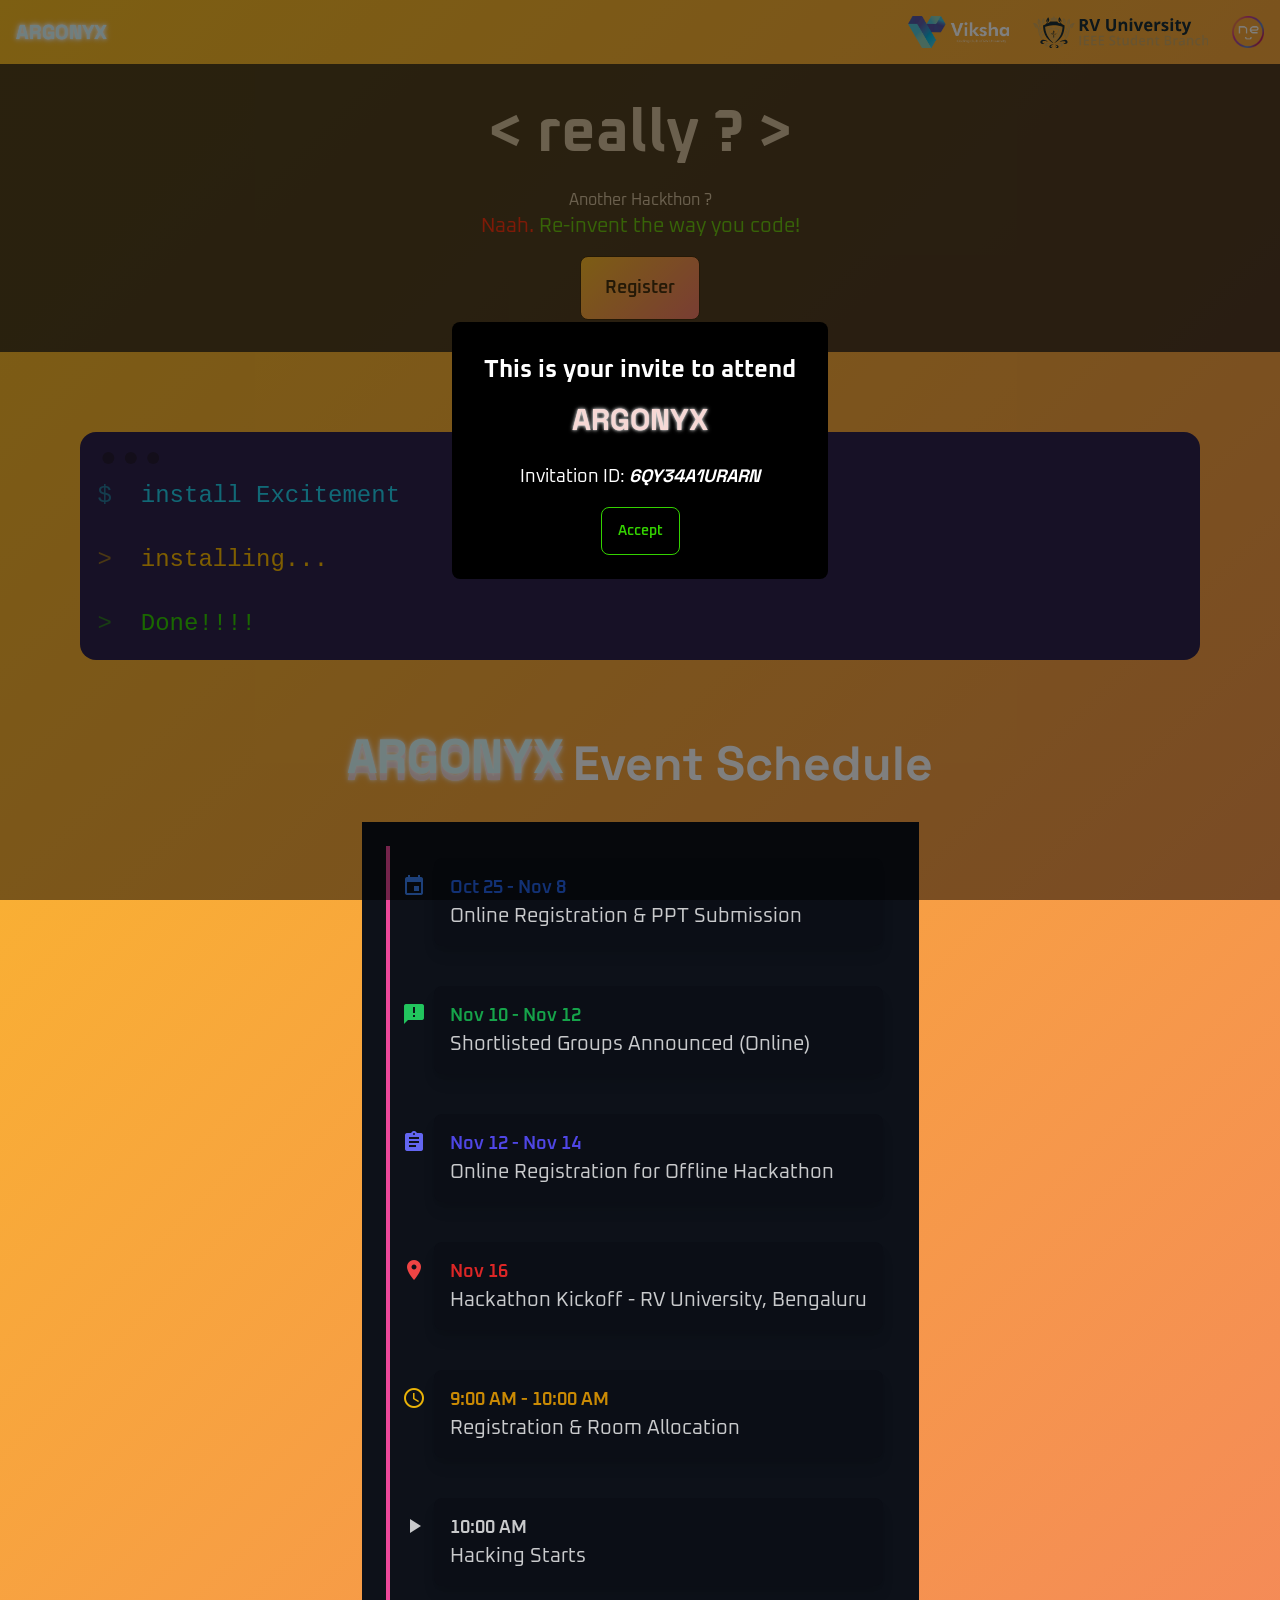
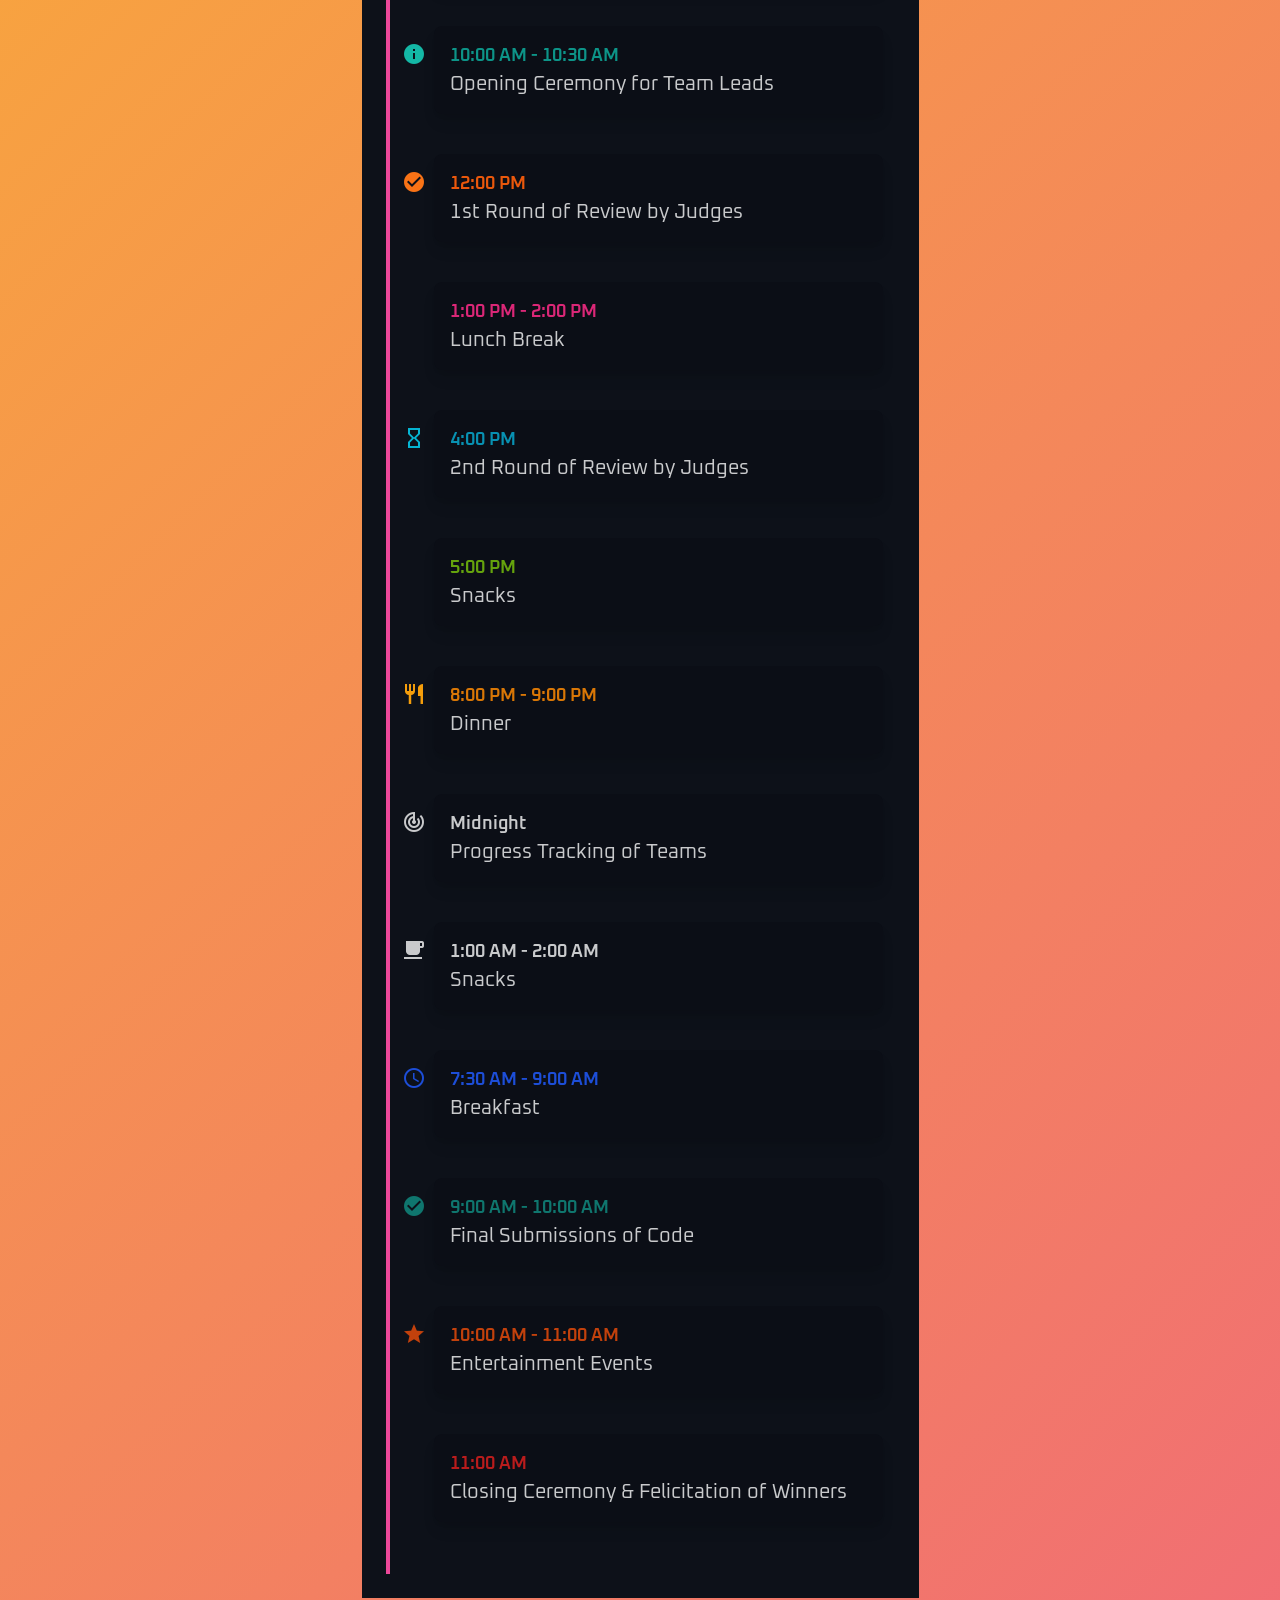
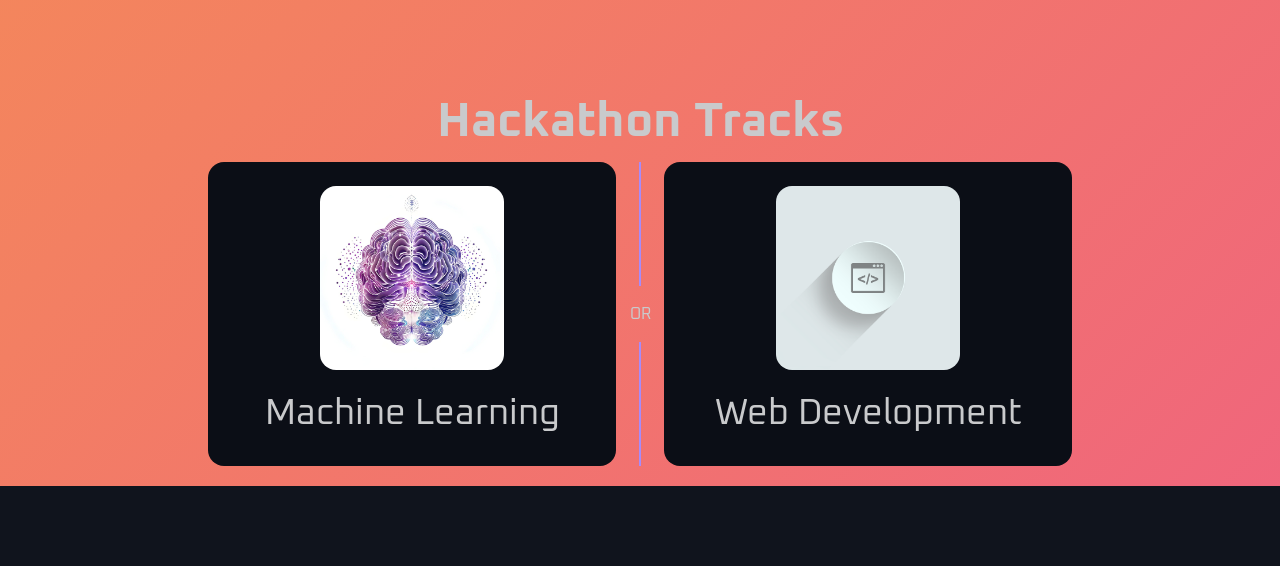
==== commit 06c4a349: "commit - 2" ====
--- a/index.html
+++ b/index.html
@@ -9,7 +9,7 @@
     <link
         href="https://fonts.googleapis.com/css2?family=Oxanium:wght@200..800&family=Space+Grotesk:wght@300..700&display=swap"
         rel="stylesheet">
-    <link href="/dist/styles.css" rel="stylesheet">
+    <link href="styles.css" rel="stylesheet">
     <link href="animation_1.css" rel="stylesheet">
 
     <title>Home Page</title>
@@ -20,10 +20,10 @@
         <div class="flex-1">
             <audio id="hoverSound" src="sounds/glitch_sound.mp3" loop style="display: none;"></audio>
             <a class="text-xl text-white font-spacegrotesk" id="glitch" data-text="ARGONYX"
-                href="/main.html">ARGONYX</a>
+                href="/index.html">ARGONYX</a>
         </div>
         <div class="flex items-center gap-6">
-            <img src="/logos/Viksha.png" alt="VIKSHA LOGO" class="h-8">
+            <img src="Viksha.png" alt="VIKSHA LOGO" class="h-8">
             <svg id="Layer_2" class="h-8" data-name="Layer 2" xmlns="http://www.w3.org/2000/svg"
                 viewBox="0 0 1035.77 188.85">
                 <defs>
@@ -153,7 +153,7 @@
                     </g>
                 </g>
             </svg>
-            <img src="/logos/Neural Nexus.png" alt="NEURAL NEXUS LOGO" class="h-8">
+            <img src="Neural Nexus.png" alt="NEURAL NEXUS LOGO" class="h-8">
         </div>
     </div>
     <div id="overlay">
@@ -417,7 +417,7 @@
 
 
 </body>
-<script src="dist/script.js"></script>
+<script src="script.js"></script>
 <script>
      const closeButton = document.getElementById("closeButton");
         const overlay = document.getElementById("overlay");
--- a/styles.css
+++ b/styles.css
@@ -0,0 +1,3440 @@
+*, ::before, ::after {
+  --tw-border-spacing-x: 0;
+  --tw-border-spacing-y: 0;
+  --tw-translate-x: 0;
+  --tw-translate-y: 0;
+  --tw-rotate: 0;
+  --tw-skew-x: 0;
+  --tw-skew-y: 0;
+  --tw-scale-x: 1;
+  --tw-scale-y: 1;
+  --tw-pan-x:  ;
+  --tw-pan-y:  ;
+  --tw-pinch-zoom:  ;
+  --tw-scroll-snap-strictness: proximity;
+  --tw-gradient-from-position:  ;
+  --tw-gradient-via-position:  ;
+  --tw-gradient-to-position:  ;
+  --tw-ordinal:  ;
+  --tw-slashed-zero:  ;
+  --tw-numeric-figure:  ;
+  --tw-numeric-spacing:  ;
+  --tw-numeric-fraction:  ;
+  --tw-ring-inset:  ;
+  --tw-ring-offset-width: 0px;
+  --tw-ring-offset-color: #fff;
+  --tw-ring-color: rgb(59 130 246 / 0.5);
+  --tw-ring-offset-shadow: 0 0 #0000;
+  --tw-ring-shadow: 0 0 #0000;
+  --tw-shadow: 0 0 #0000;
+  --tw-shadow-colored: 0 0 #0000;
+  --tw-blur:  ;
+  --tw-brightness:  ;
+  --tw-contrast:  ;
+  --tw-grayscale:  ;
+  --tw-hue-rotate:  ;
+  --tw-invert:  ;
+  --tw-saturate:  ;
+  --tw-sepia:  ;
+  --tw-drop-shadow:  ;
+  --tw-backdrop-blur:  ;
+  --tw-backdrop-brightness:  ;
+  --tw-backdrop-contrast:  ;
+  --tw-backdrop-grayscale:  ;
+  --tw-backdrop-hue-rotate:  ;
+  --tw-backdrop-invert:  ;
+  --tw-backdrop-opacity:  ;
+  --tw-backdrop-saturate:  ;
+  --tw-backdrop-sepia:  ;
+  --tw-contain-size:  ;
+  --tw-contain-layout:  ;
+  --tw-contain-paint:  ;
+  --tw-contain-style:  ;
+}
+
+::backdrop {
+  --tw-border-spacing-x: 0;
+  --tw-border-spacing-y: 0;
+  --tw-translate-x: 0;
+  --tw-translate-y: 0;
+  --tw-rotate: 0;
+  --tw-skew-x: 0;
+  --tw-skew-y: 0;
+  --tw-scale-x: 1;
+  --tw-scale-y: 1;
+  --tw-pan-x:  ;
+  --tw-pan-y:  ;
+  --tw-pinch-zoom:  ;
+  --tw-scroll-snap-strictness: proximity;
+  --tw-gradient-from-position:  ;
+  --tw-gradient-via-position:  ;
+  --tw-gradient-to-position:  ;
+  --tw-ordinal:  ;
+  --tw-slashed-zero:  ;
+  --tw-numeric-figure:  ;
+  --tw-numeric-spacing:  ;
+  --tw-numeric-fraction:  ;
+  --tw-ring-inset:  ;
+  --tw-ring-offset-width: 0px;
+  --tw-ring-offset-color: #fff;
+  --tw-ring-color: rgb(59 130 246 / 0.5);
+  --tw-ring-offset-shadow: 0 0 #0000;
+  --tw-ring-shadow: 0 0 #0000;
+  --tw-shadow: 0 0 #0000;
+  --tw-shadow-colored: 0 0 #0000;
+  --tw-blur:  ;
+  --tw-brightness:  ;
+  --tw-contrast:  ;
+  --tw-grayscale:  ;
+  --tw-hue-rotate:  ;
+  --tw-invert:  ;
+  --tw-saturate:  ;
+  --tw-sepia:  ;
+  --tw-drop-shadow:  ;
+  --tw-backdrop-blur:  ;
+  --tw-backdrop-brightness:  ;
+  --tw-backdrop-contrast:  ;
+  --tw-backdrop-grayscale:  ;
+  --tw-backdrop-hue-rotate:  ;
+  --tw-backdrop-invert:  ;
+  --tw-backdrop-opacity:  ;
+  --tw-backdrop-saturate:  ;
+  --tw-backdrop-sepia:  ;
+  --tw-contain-size:  ;
+  --tw-contain-layout:  ;
+  --tw-contain-paint:  ;
+  --tw-contain-style:  ;
+}
+
+/*
+! tailwindcss v3.4.14 | MIT License | https://tailwindcss.com
+*/
+
+/*
+1. Prevent padding and border from affecting element width. (https://github.com/mozdevs/cssremedy/issues/4)
+2. Allow adding a border to an element by just adding a border-width. (https://github.com/tailwindcss/tailwindcss/pull/116)
+*/
+
+*,
+::before,
+::after {
+  box-sizing: border-box;
+  /* 1 */
+  border-width: 0;
+  /* 2 */
+  border-style: solid;
+  /* 2 */
+  border-color: currentColor;
+  /* 2 */
+}
+
+::before,
+::after {
+  --tw-content: '';
+}
+
+/*
+1. Use a consistent sensible line-height in all browsers.
+2. Prevent adjustments of font size after orientation changes in iOS.
+3. Use a more readable tab size.
+4. Use the user's configured `sans` font-family by default.
+5. Use the user's configured `sans` font-feature-settings by default.
+6. Use the user's configured `sans` font-variation-settings by default.
+7. Disable tap highlights on iOS
+*/
+
+html,
+:host {
+  line-height: 1.5;
+  /* 1 */
+  -webkit-text-size-adjust: 100%;
+  /* 2 */
+  -moz-tab-size: 4;
+  /* 3 */
+  -o-tab-size: 4;
+     tab-size: 4;
+  /* 3 */
+  font-family: ui-sans-serif, system-ui, sans-serif, "Apple Color Emoji", "Segoe UI Emoji", "Segoe UI Symbol", "Noto Color Emoji";
+  /* 4 */
+  font-feature-settings: normal;
+  /* 5 */
+  font-variation-settings: normal;
+  /* 6 */
+  -webkit-tap-highlight-color: transparent;
+  /* 7 */
+}
+
+/*
+1. Remove the margin in all browsers.
+2. Inherit line-height from `html` so users can set them as a class directly on the `html` element.
+*/
+
+body {
+  margin: 0;
+  /* 1 */
+  line-height: inherit;
+  /* 2 */
+}
+
+/*
+1. Add the correct height in Firefox.
+2. Correct the inheritance of border color in Firefox. (https://bugzilla.mozilla.org/show_bug.cgi?id=190655)
+3. Ensure horizontal rules are visible by default.
+*/
+
+hr {
+  height: 0;
+  /* 1 */
+  color: inherit;
+  /* 2 */
+  border-top-width: 1px;
+  /* 3 */
+}
+
+/*
+Add the correct text decoration in Chrome, Edge, and Safari.
+*/
+
+abbr:where([title]) {
+  -webkit-text-decoration: underline dotted;
+          text-decoration: underline dotted;
+}
+
+/*
+Remove the default font size and weight for headings.
+*/
+
+h1,
+h2,
+h3,
+h4,
+h5,
+h6 {
+  font-size: inherit;
+  font-weight: inherit;
+}
+
+/*
+Reset links to optimize for opt-in styling instead of opt-out.
+*/
+
+a {
+  color: inherit;
+  text-decoration: inherit;
+}
+
+/*
+Add the correct font weight in Edge and Safari.
+*/
+
+b,
+strong {
+  font-weight: bolder;
+}
+
+/*
+1. Use the user's configured `mono` font-family by default.
+2. Use the user's configured `mono` font-feature-settings by default.
+3. Use the user's configured `mono` font-variation-settings by default.
+4. Correct the odd `em` font sizing in all browsers.
+*/
+
+code,
+kbd,
+samp,
+pre {
+  font-family: ui-monospace, SFMono-Regular, Menlo, Monaco, Consolas, "Liberation Mono", "Courier New", monospace;
+  /* 1 */
+  font-feature-settings: normal;
+  /* 2 */
+  font-variation-settings: normal;
+  /* 3 */
+  font-size: 1em;
+  /* 4 */
+}
+
+/*
+Add the correct font size in all browsers.
+*/
+
+small {
+  font-size: 80%;
+}
+
+/*
+Prevent `sub` and `sup` elements from affecting the line height in all browsers.
+*/
+
+sub,
+sup {
+  font-size: 75%;
+  line-height: 0;
+  position: relative;
+  vertical-align: baseline;
+}
+
+sub {
+  bottom: -0.25em;
+}
+
+sup {
+  top: -0.5em;
+}
+
+/*
+1. Remove text indentation from table contents in Chrome and Safari. (https://bugs.chromium.org/p/chromium/issues/detail?id=999088, https://bugs.webkit.org/show_bug.cgi?id=201297)
+2. Correct table border color inheritance in all Chrome and Safari. (https://bugs.chromium.org/p/chromium/issues/detail?id=935729, https://bugs.webkit.org/show_bug.cgi?id=195016)
+3. Remove gaps between table borders by default.
+*/
+
+table {
+  text-indent: 0;
+  /* 1 */
+  border-color: inherit;
+  /* 2 */
+  border-collapse: collapse;
+  /* 3 */
+}
+
+/*
+1. Change the font styles in all browsers.
+2. Remove the margin in Firefox and Safari.
+3. Remove default padding in all browsers.
+*/
+
+button,
+input,
+optgroup,
+select,
+textarea {
+  font-family: inherit;
+  /* 1 */
+  font-feature-settings: inherit;
+  /* 1 */
+  font-variation-settings: inherit;
+  /* 1 */
+  font-size: 100%;
+  /* 1 */
+  font-weight: inherit;
+  /* 1 */
+  line-height: inherit;
+  /* 1 */
+  letter-spacing: inherit;
+  /* 1 */
+  color: inherit;
+  /* 1 */
+  margin: 0;
+  /* 2 */
+  padding: 0;
+  /* 3 */
+}
+
+/*
+Remove the inheritance of text transform in Edge and Firefox.
+*/
+
+button,
+select {
+  text-transform: none;
+}
+
+/*
+1. Correct the inability to style clickable types in iOS and Safari.
+2. Remove default button styles.
+*/
+
+button,
+input:where([type='button']),
+input:where([type='reset']),
+input:where([type='submit']) {
+  -webkit-appearance: button;
+  /* 1 */
+  background-color: transparent;
+  /* 2 */
+  background-image: none;
+  /* 2 */
+}
+
+/*
+Use the modern Firefox focus style for all focusable elements.
+*/
+
+:-moz-focusring {
+  outline: auto;
+}
+
+/*
+Remove the additional `:invalid` styles in Firefox. (https://github.com/mozilla/gecko-dev/blob/2f9eacd9d3d995c937b4251a5557d95d494c9be1/layout/style/res/forms.css#L728-L737)
+*/
+
+:-moz-ui-invalid {
+  box-shadow: none;
+}
+
+/*
+Add the correct vertical alignment in Chrome and Firefox.
+*/
+
+progress {
+  vertical-align: baseline;
+}
+
+/*
+Correct the cursor style of increment and decrement buttons in Safari.
+*/
+
+::-webkit-inner-spin-button,
+::-webkit-outer-spin-button {
+  height: auto;
+}
+
+/*
+1. Correct the odd appearance in Chrome and Safari.
+2. Correct the outline style in Safari.
+*/
+
+[type='search'] {
+  -webkit-appearance: textfield;
+  /* 1 */
+  outline-offset: -2px;
+  /* 2 */
+}
+
+/*
+Remove the inner padding in Chrome and Safari on macOS.
+*/
+
+::-webkit-search-decoration {
+  -webkit-appearance: none;
+}
+
+/*
+1. Correct the inability to style clickable types in iOS and Safari.
+2. Change font properties to `inherit` in Safari.
+*/
+
+::-webkit-file-upload-button {
+  -webkit-appearance: button;
+  /* 1 */
+  font: inherit;
+  /* 2 */
+}
+
+/*
+Add the correct display in Chrome and Safari.
+*/
+
+summary {
+  display: list-item;
+}
+
+/*
+Removes the default spacing and border for appropriate elements.
+*/
+
+blockquote,
+dl,
+dd,
+h1,
+h2,
+h3,
+h4,
+h5,
+h6,
+hr,
+figure,
+p,
+pre {
+  margin: 0;
+}
+
+fieldset {
+  margin: 0;
+  padding: 0;
+}
+
+legend {
+  padding: 0;
+}
+
+ol,
+ul,
+menu {
+  list-style: none;
+  margin: 0;
+  padding: 0;
+}
+
+/*
+Reset default styling for dialogs.
+*/
+
+dialog {
+  padding: 0;
+}
+
+/*
+Prevent resizing textareas horizontally by default.
+*/
+
+textarea {
+  resize: vertical;
+}
+
+/*
+1. Reset the default placeholder opacity in Firefox. (https://github.com/tailwindlabs/tailwindcss/issues/3300)
+2. Set the default placeholder color to the user's configured gray 400 color.
+*/
+
+input::-moz-placeholder, textarea::-moz-placeholder {
+  opacity: 1;
+  /* 1 */
+  color: #9ca3af;
+  /* 2 */
+}
+
+input::placeholder,
+textarea::placeholder {
+  opacity: 1;
+  /* 1 */
+  color: #9ca3af;
+  /* 2 */
+}
+
+/*
+Set the default cursor for buttons.
+*/
+
+button,
+[role="button"] {
+  cursor: pointer;
+}
+
+/*
+Make sure disabled buttons don't get the pointer cursor.
+*/
+
+:disabled {
+  cursor: default;
+}
+
+/*
+1. Make replaced elements `display: block` by default. (https://github.com/mozdevs/cssremedy/issues/14)
+2. Add `vertical-align: middle` to align replaced elements more sensibly by default. (https://github.com/jensimmons/cssremedy/issues/14#issuecomment-634934210)
+   This can trigger a poorly considered lint error in some tools but is included by design.
+*/
+
+img,
+svg,
+video,
+canvas,
+audio,
+iframe,
+embed,
+object {
+  display: block;
+  /* 1 */
+  vertical-align: middle;
+  /* 2 */
+}
+
+/*
+Constrain images and videos to the parent width and preserve their intrinsic aspect ratio. (https://github.com/mozdevs/cssremedy/issues/14)
+*/
+
+img,
+video {
+  max-width: 100%;
+  height: auto;
+}
+
+/* Make elements with the HTML hidden attribute stay hidden by default */
+
+[hidden]:where(:not([hidden="until-found"])) {
+  display: none;
+}
+
+:root,
+[data-theme] {
+  background-color: var(--fallback-b1,oklch(var(--b1)/1));
+  color: var(--fallback-bc,oklch(var(--bc)/1));
+}
+
+@supports not (color: oklch(0% 0 0)) {
+  :root {
+    color-scheme: light;
+    --fallback-p: #491eff;
+    --fallback-pc: #d4dbff;
+    --fallback-s: #ff41c7;
+    --fallback-sc: #fff9fc;
+    --fallback-a: #00cfbd;
+    --fallback-ac: #00100d;
+    --fallback-n: #2b3440;
+    --fallback-nc: #d7dde4;
+    --fallback-b1: #ffffff;
+    --fallback-b2: #e5e6e6;
+    --fallback-b3: #e5e6e6;
+    --fallback-bc: #1f2937;
+    --fallback-in: #00b3f0;
+    --fallback-inc: #000000;
+    --fallback-su: #00ca92;
+    --fallback-suc: #000000;
+    --fallback-wa: #ffc22d;
+    --fallback-wac: #000000;
+    --fallback-er: #ff6f70;
+    --fallback-erc: #000000;
+  }
+
+  @media (prefers-color-scheme: dark) {
+    :root {
+      color-scheme: dark;
+      --fallback-p: #7582ff;
+      --fallback-pc: #050617;
+      --fallback-s: #ff71cf;
+      --fallback-sc: #190211;
+      --fallback-a: #00c7b5;
+      --fallback-ac: #000e0c;
+      --fallback-n: #2a323c;
+      --fallback-nc: #a6adbb;
+      --fallback-b1: #1d232a;
+      --fallback-b2: #191e24;
+      --fallback-b3: #15191e;
+      --fallback-bc: #a6adbb;
+      --fallback-in: #00b3f0;
+      --fallback-inc: #000000;
+      --fallback-su: #00ca92;
+      --fallback-suc: #000000;
+      --fallback-wa: #ffc22d;
+      --fallback-wac: #000000;
+      --fallback-er: #ff6f70;
+      --fallback-erc: #000000;
+    }
+  }
+}
+
+html {
+  -webkit-tap-highlight-color: transparent;
+}
+
+* {
+  scrollbar-color: color-mix(in oklch, currentColor 35%, transparent) transparent;
+}
+
+*:hover {
+  scrollbar-color: color-mix(in oklch, currentColor 60%, transparent) transparent;
+}
+
+:root {
+  --p: 79.7116% 0.133888 211.530189;
+  --b2: 17.8125% 0.018041 265.965371;
+  --b3: 16.4718% 0.016683 265.965371;
+  --bc: 83.8307% 0.00388 265.965371;
+  --pc: 15.9423% 0.026778 211.530189;
+  --sc: 14.1794% 0.031834 293.541199;
+  --ac: 13.1184% 0.042355 354.308441;
+  --nc: 16.7372% 0.032884 84.428628;
+  --inc: 15.618% 0.029709 225.437446;
+  --suc: 15.0741% 0.049491 140.910707;
+  --wac: 16.7303% 0.034396 83.070313;
+  --erc: 12.9945% 0.045947 15.061997;
+  --rounded-box: 1rem;
+  --rounded-btn: 0.5rem;
+  --rounded-badge: 1.9rem;
+  --animation-btn: 0.25s;
+  --animation-input: .2s;
+  --btn-focus-scale: 0.95;
+  --border-btn: 1px;
+  --tab-border: 1px;
+  --tab-radius: 0.5rem;
+  --s: 70.8969% 0.159168 293.541199;
+  --a: 65.592% 0.211773 354.308441;
+  --n: 83.6861% 0.164422 84.428628;
+  --b1: 19.1533% 0.019399 265.965371;
+  --in: 78.0899% 0.148544 225.437446;
+  --su: 75.3705% 0.247454 140.910707;
+  --wa: 83.6513% 0.171982 83.070313;
+  --er: 64.9725% 0.229737 15.061997;
+}
+
+@media (prefers-color-scheme: dark) {
+  :root {
+    color-scheme: dark;
+    --in: 72.06% 0.191 231.6;
+    --su: 64.8% 0.150 160;
+    --wa: 84.71% 0.199 83.87;
+    --er: 71.76% 0.221 22.18;
+    --pc: 13.138% 0.0392 275.75;
+    --sc: 14.96% 0.052 342.55;
+    --ac: 14.902% 0.0334 183.61;
+    --inc: 0% 0 0;
+    --suc: 0% 0 0;
+    --wac: 0% 0 0;
+    --erc: 0% 0 0;
+    --rounded-box: 1rem;
+    --rounded-btn: 0.5rem;
+    --rounded-badge: 1.9rem;
+    --animation-btn: 0.25s;
+    --animation-input: .2s;
+    --btn-focus-scale: 0.95;
+    --border-btn: 1px;
+    --tab-border: 1px;
+    --tab-radius: 0.5rem;
+    --p: 65.69% 0.196 275.75;
+    --s: 74.8% 0.26 342.55;
+    --a: 74.51% 0.167 183.61;
+    --n: 31.3815% 0.021108 254.139175;
+    --nc: 74.6477% 0.0216 264.435964;
+    --b1: 25.3267% 0.015896 252.417568;
+    --b2: 23.2607% 0.013807 253.100675;
+    --b3: 21.1484% 0.01165 254.087939;
+    --bc: 74.6477% 0.0216 264.435964;
+  }
+}
+
+[data-theme=ARGONYX] {
+  --p: 79.7116% 0.133888 211.530189;
+  --b2: 17.8125% 0.018041 265.965371;
+  --b3: 16.4718% 0.016683 265.965371;
+  --bc: 83.8307% 0.00388 265.965371;
+  --pc: 15.9423% 0.026778 211.530189;
+  --sc: 14.1794% 0.031834 293.541199;
+  --ac: 13.1184% 0.042355 354.308441;
+  --nc: 16.7372% 0.032884 84.428628;
+  --inc: 15.618% 0.029709 225.437446;
+  --suc: 15.0741% 0.049491 140.910707;
+  --wac: 16.7303% 0.034396 83.070313;
+  --erc: 12.9945% 0.045947 15.061997;
+  --rounded-box: 1rem;
+  --rounded-btn: 0.5rem;
+  --rounded-badge: 1.9rem;
+  --animation-btn: 0.25s;
+  --animation-input: .2s;
+  --btn-focus-scale: 0.95;
+  --border-btn: 1px;
+  --tab-border: 1px;
+  --tab-radius: 0.5rem;
+  --s: 70.8969% 0.159168 293.541199;
+  --a: 65.592% 0.211773 354.308441;
+  --n: 83.6861% 0.164422 84.428628;
+  --b1: 19.1533% 0.019399 265.965371;
+  --in: 78.0899% 0.148544 225.437446;
+  --su: 75.3705% 0.247454 140.910707;
+  --wa: 83.6513% 0.171982 83.070313;
+  --er: 64.9725% 0.229737 15.061997;
+}
+
+[data-theme=light] {
+  color-scheme: light;
+  --in: 72.06% 0.191 231.6;
+  --su: 64.8% 0.150 160;
+  --wa: 84.71% 0.199 83.87;
+  --er: 71.76% 0.221 22.18;
+  --pc: 89.824% 0.06192 275.75;
+  --ac: 15.352% 0.0368 183.61;
+  --inc: 0% 0 0;
+  --suc: 0% 0 0;
+  --wac: 0% 0 0;
+  --erc: 0% 0 0;
+  --rounded-box: 1rem;
+  --rounded-btn: 0.5rem;
+  --rounded-badge: 1.9rem;
+  --animation-btn: 0.25s;
+  --animation-input: .2s;
+  --btn-focus-scale: 0.95;
+  --border-btn: 1px;
+  --tab-border: 1px;
+  --tab-radius: 0.5rem;
+  --p: 49.12% 0.3096 275.75;
+  --s: 69.71% 0.329 342.55;
+  --sc: 98.71% 0.0106 342.55;
+  --a: 76.76% 0.184 183.61;
+  --n: 32.1785% 0.02476 255.701624;
+  --nc: 89.4994% 0.011585 252.096176;
+  --b1: 100% 0 0;
+  --b2: 96.1151% 0 0;
+  --b3: 92.4169% 0.00108 197.137559;
+  --bc: 27.8078% 0.029596 256.847952;
+}
+
+[data-theme=dark] {
+  color-scheme: dark;
+  --in: 72.06% 0.191 231.6;
+  --su: 64.8% 0.150 160;
+  --wa: 84.71% 0.199 83.87;
+  --er: 71.76% 0.221 22.18;
+  --pc: 13.138% 0.0392 275.75;
+  --sc: 14.96% 0.052 342.55;
+  --ac: 14.902% 0.0334 183.61;
+  --inc: 0% 0 0;
+  --suc: 0% 0 0;
+  --wac: 0% 0 0;
+  --erc: 0% 0 0;
+  --rounded-box: 1rem;
+  --rounded-btn: 0.5rem;
+  --rounded-badge: 1.9rem;
+  --animation-btn: 0.25s;
+  --animation-input: .2s;
+  --btn-focus-scale: 0.95;
+  --border-btn: 1px;
+  --tab-border: 1px;
+  --tab-radius: 0.5rem;
+  --p: 65.69% 0.196 275.75;
+  --s: 74.8% 0.26 342.55;
+  --a: 74.51% 0.167 183.61;
+  --n: 31.3815% 0.021108 254.139175;
+  --nc: 74.6477% 0.0216 264.435964;
+  --b1: 25.3267% 0.015896 252.417568;
+  --b2: 23.2607% 0.013807 253.100675;
+  --b3: 21.1484% 0.01165 254.087939;
+  --bc: 74.6477% 0.0216 264.435964;
+}
+
+[data-theme=cupcake] {
+  color-scheme: light;
+  --in: 72.06% 0.191 231.6;
+  --su: 64.8% 0.150 160;
+  --wa: 84.71% 0.199 83.87;
+  --er: 71.76% 0.221 22.18;
+  --pc: 15.2344% 0.017892 200.026556;
+  --sc: 15.787% 0.020249 356.29965;
+  --ac: 15.8762% 0.029206 78.618794;
+  --nc: 84.7148% 0.013247 313.189598;
+  --inc: 0% 0 0;
+  --suc: 0% 0 0;
+  --wac: 0% 0 0;
+  --erc: 0% 0 0;
+  --rounded-box: 1rem;
+  --rounded-badge: 1.9rem;
+  --animation-btn: 0.25s;
+  --animation-input: .2s;
+  --btn-focus-scale: 0.95;
+  --border-btn: 1px;
+  --p: 76.172% 0.089459 200.026556;
+  --s: 78.9351% 0.101246 356.29965;
+  --a: 79.3811% 0.146032 78.618794;
+  --n: 23.5742% 0.066235 313.189598;
+  --b1: 97.7882% 0.00418 56.375637;
+  --b2: 93.9822% 0.007638 61.449292;
+  --b3: 91.5861% 0.006811 53.440502;
+  --bc: 23.5742% 0.066235 313.189598;
+  --rounded-btn: 1.9rem;
+  --tab-border: 2px;
+  --tab-radius: 0.7rem;
+}
+
+[data-theme=bumblebee] {
+  color-scheme: light;
+  --b2: 93% 0 0;
+  --b3: 86% 0 0;
+  --in: 72.06% 0.191 231.6;
+  --su: 64.8% 0.150 160;
+  --wa: 84.71% 0.199 83.87;
+  --er: 71.76% 0.221 22.18;
+  --bc: 20% 0 0;
+  --ac: 16.254% 0.0314 56.52;
+  --nc: 82.55% 0.015 281.99;
+  --inc: 0% 0 0;
+  --suc: 0% 0 0;
+  --wac: 0% 0 0;
+  --erc: 0% 0 0;
+  --rounded-box: 1rem;
+  --rounded-btn: 0.5rem;
+  --rounded-badge: 1.9rem;
+  --animation-btn: 0.25s;
+  --animation-input: .2s;
+  --btn-focus-scale: 0.95;
+  --border-btn: 1px;
+  --tab-border: 1px;
+  --tab-radius: 0.5rem;
+  --p: 89.51% 0.2132 96.61;
+  --pc: 38.92% 0.046 96.61;
+  --s: 80.39% 0.194 70.76;
+  --sc: 39.38% 0.068 70.76;
+  --a: 81.27% 0.157 56.52;
+  --n: 12.75% 0.075 281.99;
+  --b1: 100% 0 0;
+}
+
+[data-theme=emerald] {
+  color-scheme: light;
+  --b2: 93% 0 0;
+  --b3: 86% 0 0;
+  --in: 72.06% 0.191 231.6;
+  --su: 64.8% 0.150 160;
+  --wa: 84.71% 0.199 83.87;
+  --er: 71.76% 0.221 22.18;
+  --inc: 0% 0 0;
+  --suc: 0% 0 0;
+  --wac: 0% 0 0;
+  --erc: 0% 0 0;
+  --rounded-box: 1rem;
+  --rounded-btn: 0.5rem;
+  --rounded-badge: 1.9rem;
+  --border-btn: 1px;
+  --tab-border: 1px;
+  --tab-radius: 0.5rem;
+  --p: 76.6626% 0.135433 153.450024;
+  --pc: 33.3872% 0.040618 162.240129;
+  --s: 61.3028% 0.202368 261.294233;
+  --sc: 100% 0 0;
+  --a: 72.7725% 0.149783 33.200363;
+  --ac: 0% 0 0;
+  --n: 35.5192% 0.032071 262.988584;
+  --nc: 98.4625% 0.001706 247.838921;
+  --b1: 100% 0 0;
+  --bc: 35.5192% 0.032071 262.988584;
+  --animation-btn: 0;
+  --animation-input: 0;
+  --btn-focus-scale: 1;
+}
+
+[data-theme=corporate] {
+  color-scheme: light;
+  --b2: 93% 0 0;
+  --b3: 86% 0 0;
+  --in: 72.06% 0.191 231.6;
+  --su: 64.8% 0.150 160;
+  --wa: 84.71% 0.199 83.87;
+  --er: 71.76% 0.221 22.18;
+  --pc: 12.078% 0.0456 269.1;
+  --sc: 13.0739% 0.010951 256.688055;
+  --ac: 15.3934% 0.022799 163.57888;
+  --inc: 0% 0 0;
+  --suc: 0% 0 0;
+  --wac: 0% 0 0;
+  --erc: 0% 0 0;
+  --border-btn: 1px;
+  --tab-border: 1px;
+  --p: 60.39% 0.228 269.1;
+  --s: 65.3694% 0.054756 256.688055;
+  --a: 76.9669% 0.113994 163.57888;
+  --n: 22.3899% 0.031305 278.07229;
+  --nc: 95.8796% 0.008588 247.915135;
+  --b1: 100% 0 0;
+  --bc: 22.3899% 0.031305 278.07229;
+  --rounded-box: 0.25rem;
+  --rounded-btn: .125rem;
+  --rounded-badge: .125rem;
+  --tab-radius: 0.25rem;
+  --animation-btn: 0;
+  --animation-input: 0;
+  --btn-focus-scale: 1;
+}
+
+[data-theme=synthwave] {
+  color-scheme: dark;
+  --b2: 20.2941% 0.076211 287.835609;
+  --b3: 18.7665% 0.070475 287.835609;
+  --pc: 14.4421% 0.031903 342.009383;
+  --sc: 15.6543% 0.02362 227.382405;
+  --ac: 17.608% 0.0412 93.72;
+  --rounded-box: 1rem;
+  --rounded-btn: 0.5rem;
+  --rounded-badge: 1.9rem;
+  --animation-btn: 0.25s;
+  --animation-input: .2s;
+  --btn-focus-scale: 0.95;
+  --border-btn: 1px;
+  --tab-border: 1px;
+  --tab-radius: 0.5rem;
+  --p: 72.2105% 0.159514 342.009383;
+  --s: 78.2714% 0.118101 227.382405;
+  --a: 88.04% 0.206 93.72;
+  --n: 25.5554% 0.103537 286.507967;
+  --nc: 97.9365% 0.00819 301.358346;
+  --b1: 21.8216% 0.081948 287.835609;
+  --bc: 97.9365% 0.00819 301.358346;
+  --in: 76.5197% 0.12273 231.831603;
+  --inc: 23.5017% 0.096418 290.329844;
+  --su: 86.0572% 0.115038 178.624677;
+  --suc: 23.5017% 0.096418 290.329844;
+  --wa: 85.531% 0.122117 93.722227;
+  --wac: 23.5017% 0.096418 290.329844;
+  --er: 73.7005% 0.121339 32.639257;
+  --erc: 23.5017% 0.096418 290.329844;
+}
+
+[data-theme=retro] {
+  color-scheme: light;
+  --inc: 90.923% 0.043042 262.880917;
+  --suc: 12.541% 0.033982 149.213788;
+  --wac: 13.3168% 0.031484 58.31834;
+  --erc: 13.144% 0.0398 27.33;
+  --animation-btn: 0.25s;
+  --animation-input: .2s;
+  --btn-focus-scale: 0.95;
+  --border-btn: 1px;
+  --tab-border: 1px;
+  --p: 76.8664% 0.104092 22.664655;
+  --pc: 26.5104% 0.006243 0.522862;
+  --s: 80.7415% 0.052534 159.094608;
+  --sc: 26.5104% 0.006243 0.522862;
+  --a: 70.3919% 0.125455 52.953428;
+  --ac: 26.5104% 0.006243 0.522862;
+  --n: 28.4181% 0.009519 355.534017;
+  --nc: 92.5604% 0.025113 89.217311;
+  --b1: 91.6374% 0.034554 90.51575;
+  --b2: 88.2722% 0.049418 91.774344;
+  --b3: 84.133% 0.065952 90.856665;
+  --bc: 26.5104% 0.006243 0.522862;
+  --in: 54.615% 0.215208 262.880917;
+  --su: 62.7052% 0.169912 149.213788;
+  --wa: 66.584% 0.157422 58.31834;
+  --er: 65.72% 0.199 27.33;
+  --rounded-box: 0.4rem;
+  --rounded-btn: 0.4rem;
+  --rounded-badge: 0.4rem;
+  --tab-radius: 0.4rem;
+}
+
+[data-theme=cyberpunk] {
+  color-scheme: light;
+  --b2: 87.8943% 0.16647 104.32;
+  --b3: 81.2786% 0.15394 104.32;
+  --in: 72.06% 0.191 231.6;
+  --su: 64.8% 0.150 160;
+  --wa: 84.71% 0.199 83.87;
+  --er: 71.76% 0.221 22.18;
+  --bc: 18.902% 0.0358 104.32;
+  --pc: 14.844% 0.0418 6.35;
+  --sc: 16.666% 0.0368 204.72;
+  --ac: 14.372% 0.04352 310.43;
+  --inc: 0% 0 0;
+  --suc: 0% 0 0;
+  --wac: 0% 0 0;
+  --erc: 0% 0 0;
+  --animation-btn: 0.25s;
+  --animation-input: .2s;
+  --btn-focus-scale: 0.95;
+  --border-btn: 1px;
+  --tab-border: 1px;
+  font-family: ui-monospace,SFMono-Regular,Menlo,Monaco,Consolas,Liberation Mono,Courier New,monospace;
+  --p: 74.22% 0.209 6.35;
+  --s: 83.33% 0.184 204.72;
+  --a: 71.86% 0.2176 310.43;
+  --n: 23.04% 0.065 269.31;
+  --nc: 94.51% 0.179 104.32;
+  --b1: 94.51% 0.179 104.32;
+  --rounded-box: 0;
+  --rounded-btn: 0;
+  --rounded-badge: 0;
+  --tab-radius: 0;
+}
+
+[data-theme=valentine] {
+  color-scheme: light;
+  --b2: 88.0567% 0.024834 337.06289;
+  --b3: 81.4288% 0.022964 337.06289;
+  --pc: 13.7239% 0.030755 15.066527;
+  --sc: 14.3942% 0.029258 293.189609;
+  --ac: 14.2537% 0.014961 197.828857;
+  --inc: 90.923% 0.043042 262.880917;
+  --suc: 12.541% 0.033982 149.213788;
+  --wac: 13.3168% 0.031484 58.31834;
+  --erc: 14.614% 0.0414 27.33;
+  --rounded-box: 1rem;
+  --rounded-badge: 1.9rem;
+  --animation-btn: 0.25s;
+  --animation-input: .2s;
+  --btn-focus-scale: 0.95;
+  --border-btn: 1px;
+  --tab-border: 1px;
+  --p: 68.6197% 0.153774 15.066527;
+  --s: 71.971% 0.14629 293.189609;
+  --a: 71.2685% 0.074804 197.828857;
+  --n: 54.6053% 0.143342 358.004839;
+  --nc: 90.2701% 0.037202 336.955191;
+  --b1: 94.6846% 0.026703 337.06289;
+  --bc: 37.3085% 0.081131 4.606426;
+  --in: 54.615% 0.215208 262.880917;
+  --su: 62.7052% 0.169912 149.213788;
+  --wa: 66.584% 0.157422 58.31834;
+  --er: 73.07% 0.207 27.33;
+  --rounded-btn: 1.9rem;
+  --tab-radius: 0.7rem;
+}
+
+[data-theme=halloween] {
+  color-scheme: dark;
+  --b2: 23.0416% 0 0;
+  --b3: 21.3072% 0 0;
+  --bc: 84.9552% 0 0;
+  --sc: 89.196% 0.0496 305.03;
+  --nc: 84.8742% 0.009322 65.681484;
+  --inc: 90.923% 0.043042 262.880917;
+  --suc: 12.541% 0.033982 149.213788;
+  --wac: 13.3168% 0.031484 58.31834;
+  --erc: 13.144% 0.0398 27.33;
+  --rounded-box: 1rem;
+  --rounded-btn: 0.5rem;
+  --rounded-badge: 1.9rem;
+  --animation-btn: 0.25s;
+  --animation-input: .2s;
+  --btn-focus-scale: 0.95;
+  --border-btn: 1px;
+  --tab-border: 1px;
+  --tab-radius: 0.5rem;
+  --p: 77.48% 0.204 60.62;
+  --pc: 19.6935% 0.004671 196.779412;
+  --s: 45.98% 0.248 305.03;
+  --a: 64.8% 0.223 136.073479;
+  --ac: 0% 0 0;
+  --n: 24.371% 0.046608 65.681484;
+  --b1: 24.7759% 0 0;
+  --in: 54.615% 0.215208 262.880917;
+  --su: 62.7052% 0.169912 149.213788;
+  --wa: 66.584% 0.157422 58.31834;
+  --er: 65.72% 0.199 27.33;
+}
+
+[data-theme=garden] {
+  color-scheme: light;
+  --b2: 86.4453% 0.002011 17.197414;
+  --b3: 79.9386% 0.00186 17.197414;
+  --in: 72.06% 0.191 231.6;
+  --su: 64.8% 0.150 160;
+  --wa: 84.71% 0.199 83.87;
+  --er: 71.76% 0.221 22.18;
+  --sc: 89.699% 0.022197 355.095988;
+  --ac: 11.2547% 0.010859 154.390187;
+  --inc: 0% 0 0;
+  --suc: 0% 0 0;
+  --wac: 0% 0 0;
+  --erc: 0% 0 0;
+  --rounded-box: 1rem;
+  --rounded-btn: 0.5rem;
+  --rounded-badge: 1.9rem;
+  --animation-btn: 0.25s;
+  --animation-input: .2s;
+  --btn-focus-scale: 0.95;
+  --border-btn: 1px;
+  --tab-border: 1px;
+  --tab-radius: 0.5rem;
+  --p: 62.45% 0.278 3.83636;
+  --pc: 100% 0 0;
+  --s: 48.4952% 0.110985 355.095988;
+  --a: 56.2735% 0.054297 154.390187;
+  --n: 24.1559% 0.049362 89.070594;
+  --nc: 92.9519% 0.002163 17.197414;
+  --b1: 92.9519% 0.002163 17.197414;
+  --bc: 16.9617% 0.001664 17.32068;
+}
+
+[data-theme=forest] {
+  color-scheme: dark;
+  --b2: 17.522% 0.007709 17.911578;
+  --b3: 16.2032% 0.007129 17.911578;
+  --in: 72.06% 0.191 231.6;
+  --su: 64.8% 0.150 160;
+  --wa: 84.71% 0.199 83.87;
+  --er: 71.76% 0.221 22.18;
+  --bc: 83.7682% 0.001658 17.911578;
+  --sc: 13.9553% 0.027077 168.327128;
+  --ac: 14.1257% 0.02389 185.713193;
+  --nc: 86.1397% 0.007806 171.364646;
+  --inc: 0% 0 0;
+  --suc: 0% 0 0;
+  --wac: 0% 0 0;
+  --erc: 0% 0 0;
+  --rounded-box: 1rem;
+  --rounded-badge: 1.9rem;
+  --animation-btn: 0.25s;
+  --animation-input: .2s;
+  --btn-focus-scale: 0.95;
+  --border-btn: 1px;
+  --tab-border: 1px;
+  --tab-radius: 0.5rem;
+  --p: 68.6283% 0.185567 148.958922;
+  --pc: 0% 0 0;
+  --s: 69.7764% 0.135385 168.327128;
+  --a: 70.6285% 0.119451 185.713193;
+  --n: 30.6985% 0.039032 171.364646;
+  --b1: 18.8409% 0.00829 17.911578;
+  --rounded-btn: 1.9rem;
+}
+
+[data-theme=aqua] {
+  color-scheme: dark;
+  --b2: 45.3464% 0.118611 261.181672;
+  --b3: 41.9333% 0.109683 261.181672;
+  --bc: 89.7519% 0.025508 261.181672;
+  --sc: 12.1365% 0.02175 309.782946;
+  --ac: 18.6854% 0.020445 94.555431;
+  --nc: 12.2124% 0.023402 243.760661;
+  --inc: 90.923% 0.043042 262.880917;
+  --suc: 12.541% 0.033982 149.213788;
+  --wac: 13.3168% 0.031484 58.31834;
+  --erc: 14.79% 0.038 27.33;
+  --rounded-box: 1rem;
+  --rounded-btn: 0.5rem;
+  --rounded-badge: 1.9rem;
+  --animation-btn: 0.25s;
+  --animation-input: .2s;
+  --btn-focus-scale: 0.95;
+  --border-btn: 1px;
+  --tab-border: 1px;
+  --tab-radius: 0.5rem;
+  --p: 85.6617% 0.14498 198.6458;
+  --pc: 40.1249% 0.068266 197.603872;
+  --s: 60.6827% 0.108752 309.782946;
+  --a: 93.4269% 0.102225 94.555431;
+  --n: 61.0622% 0.117009 243.760661;
+  --b1: 48.7596% 0.127539 261.181672;
+  --in: 54.615% 0.215208 262.880917;
+  --su: 62.7052% 0.169912 149.213788;
+  --wa: 66.584% 0.157422 58.31834;
+  --er: 73.95% 0.19 27.33;
+}
+
+[data-theme=lofi] {
+  color-scheme: light;
+  --inc: 15.908% 0.0206 205.9;
+  --suc: 18.026% 0.0306 164.14;
+  --wac: 17.674% 0.027 79.94;
+  --erc: 15.732% 0.03 28.47;
+  --border-btn: 1px;
+  --tab-border: 1px;
+  --p: 15.9066% 0 0;
+  --pc: 100% 0 0;
+  --s: 21.455% 0.001566 17.278957;
+  --sc: 100% 0 0;
+  --a: 26.8618% 0 0;
+  --ac: 100% 0 0;
+  --n: 0% 0 0;
+  --nc: 100% 0 0;
+  --b1: 100% 0 0;
+  --b2: 96.1151% 0 0;
+  --b3: 92.268% 0.001082 17.17934;
+  --bc: 0% 0 0;
+  --in: 79.54% 0.103 205.9;
+  --su: 90.13% 0.153 164.14;
+  --wa: 88.37% 0.135 79.94;
+  --er: 78.66% 0.15 28.47;
+  --rounded-box: 0.25rem;
+  --rounded-btn: 0.125rem;
+  --rounded-badge: 0.125rem;
+  --tab-radius: 0.125rem;
+  --animation-btn: 0;
+  --animation-input: 0;
+  --btn-focus-scale: 1;
+}
+
+[data-theme=pastel] {
+  color-scheme: light;
+  --in: 72.06% 0.191 231.6;
+  --su: 64.8% 0.150 160;
+  --wa: 84.71% 0.199 83.87;
+  --er: 71.76% 0.221 22.18;
+  --bc: 20% 0 0;
+  --pc: 16.6166% 0.006979 316.8737;
+  --sc: 17.6153% 0.009839 8.688364;
+  --ac: 17.8419% 0.012056 170.923263;
+  --nc: 14.2681% 0.014702 228.183906;
+  --inc: 0% 0 0;
+  --suc: 0% 0 0;
+  --wac: 0% 0 0;
+  --erc: 0% 0 0;
+  --rounded-box: 1rem;
+  --rounded-badge: 1.9rem;
+  --animation-btn: 0.25s;
+  --animation-input: .2s;
+  --btn-focus-scale: 0.95;
+  --border-btn: 1px;
+  --tab-border: 1px;
+  --p: 83.0828% 0.034896 316.8737;
+  --s: 88.0763% 0.049197 8.688364;
+  --a: 89.2096% 0.06028 170.923263;
+  --n: 71.3406% 0.07351 228.183906;
+  --b1: 100% 0 0;
+  --b2: 98.4625% 0.001706 247.838921;
+  --b3: 87.1681% 0.009339 258.338227;
+  --rounded-btn: 1.9rem;
+  --tab-radius: 0.7rem;
+}
+
+[data-theme=fantasy] {
+  color-scheme: light;
+  --b2: 93% 0 0;
+  --b3: 86% 0 0;
+  --in: 72.06% 0.191 231.6;
+  --su: 64.8% 0.150 160;
+  --wa: 84.71% 0.199 83.87;
+  --er: 71.76% 0.221 22.18;
+  --pc: 87.49% 0.0378 325.02;
+  --sc: 90.784% 0.0324 241.36;
+  --ac: 15.196% 0.0408 56.72;
+  --nc: 85.5616% 0.005919 256.847952;
+  --inc: 0% 0 0;
+  --suc: 0% 0 0;
+  --wac: 0% 0 0;
+  --erc: 0% 0 0;
+  --rounded-box: 1rem;
+  --rounded-btn: 0.5rem;
+  --rounded-badge: 1.9rem;
+  --animation-btn: 0.25s;
+  --animation-input: .2s;
+  --btn-focus-scale: 0.95;
+  --border-btn: 1px;
+  --tab-border: 1px;
+  --tab-radius: 0.5rem;
+  --p: 37.45% 0.189 325.02;
+  --s: 53.92% 0.162 241.36;
+  --a: 75.98% 0.204 56.72;
+  --n: 27.8078% 0.029596 256.847952;
+  --b1: 100% 0 0;
+  --bc: 27.8078% 0.029596 256.847952;
+}
+
+[data-theme=wireframe] {
+  color-scheme: light;
+  --bc: 20% 0 0;
+  --pc: 15.6521% 0 0;
+  --sc: 15.6521% 0 0;
+  --ac: 15.6521% 0 0;
+  --nc: 18.8014% 0 0;
+  --inc: 89.0403% 0.062643 264.052021;
+  --suc: 90.395% 0.035372 142.495339;
+  --wac: 14.1626% 0.019994 108.702381;
+  --erc: 12.5591% 0.051537 29.233885;
+  --animation-btn: 0.25s;
+  --animation-input: .2s;
+  --btn-focus-scale: 0.95;
+  --border-btn: 1px;
+  --tab-border: 1px;
+  font-family: Chalkboard,comic sans ms,'sans-serif';
+  --p: 78.2604% 0 0;
+  --s: 78.2604% 0 0;
+  --a: 78.2604% 0 0;
+  --n: 94.007% 0 0;
+  --b1: 100% 0 0;
+  --b2: 94.9119% 0 0;
+  --b3: 89.7547% 0 0;
+  --in: 45.2014% 0.313214 264.052021;
+  --su: 51.9752% 0.176858 142.495339;
+  --wa: 70.8131% 0.099969 108.702381;
+  --er: 62.7955% 0.257683 29.233885;
+  --rounded-box: 0.2rem;
+  --rounded-btn: 0.2rem;
+  --rounded-badge: 0.2rem;
+  --tab-radius: 0.2rem;
+}
+
+[data-theme=black] {
+  color-scheme: dark;
+  --pc: 86.736% 0 0;
+  --sc: 86.736% 0 0;
+  --ac: 86.736% 0 0;
+  --nc: 86.736% 0 0;
+  --inc: 89.0403% 0.062643 264.052021;
+  --suc: 90.395% 0.035372 142.495339;
+  --wac: 19.3597% 0.042201 109.769232;
+  --erc: 12.5591% 0.051537 29.233885;
+  --border-btn: 1px;
+  --tab-border: 1px;
+  --p: 33.6799% 0 0;
+  --s: 33.6799% 0 0;
+  --a: 33.6799% 0 0;
+  --b1: 0% 0 0;
+  --b2: 19.1251% 0 0;
+  --b3: 26.8618% 0 0;
+  --bc: 87.6096% 0 0;
+  --n: 33.6799% 0 0;
+  --in: 45.2014% 0.313214 264.052021;
+  --su: 51.9752% 0.176858 142.495339;
+  --wa: 96.7983% 0.211006 109.769232;
+  --er: 62.7955% 0.257683 29.233885;
+  --rounded-box: 0;
+  --rounded-btn: 0;
+  --rounded-badge: 0;
+  --animation-btn: 0;
+  --animation-input: 0;
+  --btn-focus-scale: 1;
+  --tab-radius: 0;
+}
+
+[data-theme=luxury] {
+  color-scheme: dark;
+  --pc: 20% 0 0;
+  --sc: 85.5163% 0.012821 261.069149;
+  --ac: 87.3349% 0.010348 338.82597;
+  --inc: 15.8122% 0.024356 237.133883;
+  --suc: 15.6239% 0.038579 132.154381;
+  --wac: 17.2255% 0.027305 102.89115;
+  --erc: 14.3506% 0.035271 22.568916;
+  --rounded-box: 1rem;
+  --rounded-btn: 0.5rem;
+  --rounded-badge: 1.9rem;
+  --animation-btn: 0.25s;
+  --animation-input: .2s;
+  --btn-focus-scale: 0.95;
+  --border-btn: 1px;
+  --tab-border: 1px;
+  --tab-radius: 0.5rem;
+  --p: 100% 0 0;
+  --s: 27.5815% 0.064106 261.069149;
+  --a: 36.6744% 0.051741 338.82597;
+  --n: 24.27% 0.057015 59.825019;
+  --nc: 93.2033% 0.089631 90.861683;
+  --b1: 14.0765% 0.004386 285.822869;
+  --b2: 20.2191% 0.004211 308.22937;
+  --b3: 29.8961% 0.003818 308.318612;
+  --bc: 75.6879% 0.123666 76.890484;
+  --in: 79.0612% 0.121778 237.133883;
+  --su: 78.1197% 0.192894 132.154381;
+  --wa: 86.1274% 0.136524 102.89115;
+  --er: 71.7531% 0.176357 22.568916;
+}
+
+[data-theme=dracula] {
+  color-scheme: dark;
+  --b2: 26.8053% 0.020556 277.508664;
+  --b3: 24.7877% 0.019009 277.508664;
+  --pc: 15.0922% 0.036614 346.812432;
+  --sc: 14.8405% 0.029709 301.883095;
+  --ac: 16.6785% 0.024826 66.558491;
+  --nc: 87.8891% 0.006515 275.524078;
+  --inc: 17.6526% 0.018676 212.846491;
+  --suc: 17.4199% 0.043903 148.024881;
+  --wac: 19.1068% 0.026849 112.757109;
+  --erc: 13.6441% 0.041266 24.430965;
+  --rounded-box: 1rem;
+  --rounded-btn: 0.5rem;
+  --rounded-badge: 1.9rem;
+  --animation-btn: 0.25s;
+  --animation-input: .2s;
+  --btn-focus-scale: 0.95;
+  --border-btn: 1px;
+  --tab-border: 1px;
+  --tab-radius: 0.5rem;
+  --p: 75.4611% 0.18307 346.812432;
+  --s: 74.2023% 0.148546 301.883095;
+  --a: 83.3927% 0.124132 66.558491;
+  --n: 39.4456% 0.032576 275.524078;
+  --b1: 28.8229% 0.022103 277.508664;
+  --bc: 97.7477% 0.007913 106.545019;
+  --in: 88.263% 0.09338 212.846491;
+  --su: 87.0995% 0.219516 148.024881;
+  --wa: 95.5338% 0.134246 112.757109;
+  --er: 68.2204% 0.206328 24.430965;
+}
+
+.container {
+  width: 100%;
+}
+
+@media (min-width: 640px) {
+  .container {
+    max-width: 640px;
+  }
+}
+
+@media (min-width: 768px) {
+  .container {
+    max-width: 768px;
+  }
+}
+
+@media (min-width: 1024px) {
+  .container {
+    max-width: 1024px;
+  }
+}
+
+@media (min-width: 1280px) {
+  .container {
+    max-width: 1280px;
+  }
+}
+
+@media (min-width: 1536px) {
+  .container {
+    max-width: 1536px;
+  }
+}
+
+.avatar {
+  position: relative;
+  display: inline-flex;
+}
+
+.avatar > div {
+  display: block;
+  aspect-ratio: 1 / 1;
+  overflow: hidden;
+}
+
+.avatar img {
+  height: 100%;
+  width: 100%;
+  -o-object-fit: cover;
+     object-fit: cover;
+}
+
+.avatar.placeholder > div {
+  display: flex;
+  align-items: center;
+  justify-content: center;
+}
+
+@media (hover:hover) {
+  .menu li > *:not(ul, .menu-title, details, .btn):active,
+.menu li > *:not(ul, .menu-title, details, .btn).active,
+.menu li > details > summary:active {
+    --tw-bg-opacity: 1;
+    background-color: var(--fallback-n,oklch(var(--n)/var(--tw-bg-opacity)));
+    --tw-text-opacity: 1;
+    color: var(--fallback-nc,oklch(var(--nc)/var(--tw-text-opacity)));
+  }
+}
+
+.btn {
+  display: inline-flex;
+  height: 3rem;
+  min-height: 3rem;
+  flex-shrink: 0;
+  cursor: pointer;
+  -webkit-user-select: none;
+     -moz-user-select: none;
+          user-select: none;
+  flex-wrap: wrap;
+  align-items: center;
+  justify-content: center;
+  border-radius: var(--rounded-btn, 0.5rem);
+  border-color: transparent;
+  border-color: oklch(var(--btn-color, var(--b2)) / var(--tw-border-opacity));
+  padding-left: 1rem;
+  padding-right: 1rem;
+  text-align: center;
+  font-size: 0.875rem;
+  line-height: 1em;
+  gap: 0.5rem;
+  font-weight: 600;
+  text-decoration-line: none;
+  transition-duration: 200ms;
+  transition-timing-function: cubic-bezier(0, 0, 0.2, 1);
+  border-width: var(--border-btn, 1px);
+  transition-property: color, background-color, border-color, opacity, box-shadow, transform;
+  --tw-text-opacity: 1;
+  color: var(--fallback-bc,oklch(var(--bc)/var(--tw-text-opacity)));
+  --tw-shadow: 0 1px 2px 0 rgb(0 0 0 / 0.05);
+  --tw-shadow-colored: 0 1px 2px 0 var(--tw-shadow-color);
+  box-shadow: var(--tw-ring-offset-shadow, 0 0 #0000), var(--tw-ring-shadow, 0 0 #0000), var(--tw-shadow);
+  outline-color: var(--fallback-bc,oklch(var(--bc)/1));
+  background-color: oklch(var(--btn-color, var(--b2)) / var(--tw-bg-opacity));
+  --tw-bg-opacity: 1;
+  --tw-border-opacity: 1;
+}
+
+.btn-disabled,
+  .btn[disabled],
+  .btn:disabled {
+  pointer-events: none;
+}
+
+:where(.btn:is(input[type="checkbox"])),
+:where(.btn:is(input[type="radio"])) {
+  width: auto;
+  -webkit-appearance: none;
+     -moz-appearance: none;
+          appearance: none;
+}
+
+.btn:is(input[type="checkbox"]):after,
+.btn:is(input[type="radio"]):after {
+  --tw-content: attr(aria-label);
+  content: var(--tw-content);
+}
+
+.card {
+  position: relative;
+  display: flex;
+  flex-direction: column;
+  border-radius: var(--rounded-box, 1rem);
+}
+
+.card:focus {
+  outline: 2px solid transparent;
+  outline-offset: 2px;
+}
+
+.card-body {
+  display: flex;
+  flex: 1 1 auto;
+  flex-direction: column;
+  padding: var(--padding-card, 2rem);
+  gap: 0.5rem;
+}
+
+.card-body :where(p) {
+  flex-grow: 1;
+}
+
+.card figure {
+  display: flex;
+  align-items: center;
+  justify-content: center;
+}
+
+.card.image-full {
+  display: grid;
+}
+
+.card.image-full:before {
+  position: relative;
+  content: "";
+  z-index: 10;
+  border-radius: var(--rounded-box, 1rem);
+  --tw-bg-opacity: 1;
+  background-color: var(--fallback-n,oklch(var(--n)/var(--tw-bg-opacity)));
+  opacity: 0.75;
+}
+
+.card.image-full:before,
+    .card.image-full > * {
+  grid-column-start: 1;
+  grid-row-start: 1;
+}
+
+.card.image-full > figure img {
+  height: 100%;
+  -o-object-fit: cover;
+     object-fit: cover;
+}
+
+.card.image-full > .card-body {
+  position: relative;
+  z-index: 20;
+  --tw-text-opacity: 1;
+  color: var(--fallback-nc,oklch(var(--nc)/var(--tw-text-opacity)));
+}
+
+.divider {
+  display: flex;
+  flex-direction: row;
+  align-items: center;
+  align-self: stretch;
+  margin-top: 1rem;
+  margin-bottom: 1rem;
+  height: 1rem;
+  white-space: nowrap;
+}
+
+.divider:before,
+  .divider:after {
+  height: 0.125rem;
+  width: 100%;
+  flex-grow: 1;
+  --tw-content: '';
+  content: var(--tw-content);
+  background-color: var(--fallback-bc,oklch(var(--bc)/0.1));
+}
+
+@media (hover: hover) {
+  .btn:hover {
+    --tw-border-opacity: 1;
+    border-color: var(--fallback-b3,oklch(var(--b3)/var(--tw-border-opacity)));
+    --tw-bg-opacity: 1;
+    background-color: var(--fallback-b3,oklch(var(--b3)/var(--tw-bg-opacity)));
+  }
+
+  @supports (color: color-mix(in oklab, black, black)) {
+    .btn:hover {
+      background-color: color-mix(
+            in oklab,
+            oklch(var(--btn-color, var(--b2)) / var(--tw-bg-opacity, 1)) 90%,
+            black
+          );
+      border-color: color-mix(
+            in oklab,
+            oklch(var(--btn-color, var(--b2)) / var(--tw-border-opacity, 1)) 90%,
+            black
+          );
+    }
+  }
+
+  @supports not (color: oklch(0% 0 0)) {
+    .btn:hover {
+      background-color: var(--btn-color, var(--fallback-b2));
+      border-color: var(--btn-color, var(--fallback-b2));
+    }
+  }
+
+  .btn.glass:hover {
+    --glass-opacity: 25%;
+    --glass-border-opacity: 15%;
+  }
+
+  .btn-ghost:hover {
+    border-color: transparent;
+  }
+
+  @supports (color: oklch(0% 0 0)) {
+    .btn-ghost:hover {
+      background-color: var(--fallback-bc,oklch(var(--bc)/0.2));
+    }
+  }
+
+  .btn-outline:hover {
+    --tw-border-opacity: 1;
+    border-color: var(--fallback-bc,oklch(var(--bc)/var(--tw-border-opacity)));
+    --tw-bg-opacity: 1;
+    background-color: var(--fallback-bc,oklch(var(--bc)/var(--tw-bg-opacity)));
+    --tw-text-opacity: 1;
+    color: var(--fallback-b1,oklch(var(--b1)/var(--tw-text-opacity)));
+  }
+
+  .btn-outline.btn-primary:hover {
+    --tw-text-opacity: 1;
+    color: var(--fallback-pc,oklch(var(--pc)/var(--tw-text-opacity)));
+  }
+
+  @supports (color: color-mix(in oklab, black, black)) {
+    .btn-outline.btn-primary:hover {
+      background-color: color-mix(in oklab, var(--fallback-p,oklch(var(--p)/1)) 90%, black);
+      border-color: color-mix(in oklab, var(--fallback-p,oklch(var(--p)/1)) 90%, black);
+    }
+  }
+
+  .btn-outline.btn-secondary:hover {
+    --tw-text-opacity: 1;
+    color: var(--fallback-sc,oklch(var(--sc)/var(--tw-text-opacity)));
+  }
+
+  @supports (color: color-mix(in oklab, black, black)) {
+    .btn-outline.btn-secondary:hover {
+      background-color: color-mix(in oklab, var(--fallback-s,oklch(var(--s)/1)) 90%, black);
+      border-color: color-mix(in oklab, var(--fallback-s,oklch(var(--s)/1)) 90%, black);
+    }
+  }
+
+  .btn-outline.btn-accent:hover {
+    --tw-text-opacity: 1;
+    color: var(--fallback-ac,oklch(var(--ac)/var(--tw-text-opacity)));
+  }
+
+  @supports (color: color-mix(in oklab, black, black)) {
+    .btn-outline.btn-accent:hover {
+      background-color: color-mix(in oklab, var(--fallback-a,oklch(var(--a)/1)) 90%, black);
+      border-color: color-mix(in oklab, var(--fallback-a,oklch(var(--a)/1)) 90%, black);
+    }
+  }
+
+  .btn-outline.btn-success:hover {
+    --tw-text-opacity: 1;
+    color: var(--fallback-suc,oklch(var(--suc)/var(--tw-text-opacity)));
+  }
+
+  @supports (color: color-mix(in oklab, black, black)) {
+    .btn-outline.btn-success:hover {
+      background-color: color-mix(in oklab, var(--fallback-su,oklch(var(--su)/1)) 90%, black);
+      border-color: color-mix(in oklab, var(--fallback-su,oklch(var(--su)/1)) 90%, black);
+    }
+  }
+
+  .btn-outline.btn-info:hover {
+    --tw-text-opacity: 1;
+    color: var(--fallback-inc,oklch(var(--inc)/var(--tw-text-opacity)));
+  }
+
+  @supports (color: color-mix(in oklab, black, black)) {
+    .btn-outline.btn-info:hover {
+      background-color: color-mix(in oklab, var(--fallback-in,oklch(var(--in)/1)) 90%, black);
+      border-color: color-mix(in oklab, var(--fallback-in,oklch(var(--in)/1)) 90%, black);
+    }
+  }
+
+  .btn-outline.btn-warning:hover {
+    --tw-text-opacity: 1;
+    color: var(--fallback-wac,oklch(var(--wac)/var(--tw-text-opacity)));
+  }
+
+  @supports (color: color-mix(in oklab, black, black)) {
+    .btn-outline.btn-warning:hover {
+      background-color: color-mix(in oklab, var(--fallback-wa,oklch(var(--wa)/1)) 90%, black);
+      border-color: color-mix(in oklab, var(--fallback-wa,oklch(var(--wa)/1)) 90%, black);
+    }
+  }
+
+  .btn-outline.btn-error:hover {
+    --tw-text-opacity: 1;
+    color: var(--fallback-erc,oklch(var(--erc)/var(--tw-text-opacity)));
+  }
+
+  @supports (color: color-mix(in oklab, black, black)) {
+    .btn-outline.btn-error:hover {
+      background-color: color-mix(in oklab, var(--fallback-er,oklch(var(--er)/1)) 90%, black);
+      border-color: color-mix(in oklab, var(--fallback-er,oklch(var(--er)/1)) 90%, black);
+    }
+  }
+
+  .btn-disabled:hover,
+    .btn[disabled]:hover,
+    .btn:disabled:hover {
+    --tw-border-opacity: 0;
+    background-color: var(--fallback-n,oklch(var(--n)/var(--tw-bg-opacity)));
+    --tw-bg-opacity: 0.2;
+    color: var(--fallback-bc,oklch(var(--bc)/var(--tw-text-opacity)));
+    --tw-text-opacity: 0.2;
+  }
+
+  @supports (color: color-mix(in oklab, black, black)) {
+    .btn:is(input[type="checkbox"]:checked):hover, .btn:is(input[type="radio"]:checked):hover {
+      background-color: color-mix(in oklab, var(--fallback-p,oklch(var(--p)/1)) 90%, black);
+      border-color: color-mix(in oklab, var(--fallback-p,oklch(var(--p)/1)) 90%, black);
+    }
+  }
+
+  :where(.menu li:not(.menu-title, .disabled) > *:not(ul, details, .menu-title)):not(.active, .btn):hover, :where(.menu li:not(.menu-title, .disabled) > details > summary:not(.menu-title)):not(.active, .btn):hover {
+    cursor: pointer;
+    outline: 2px solid transparent;
+    outline-offset: 2px;
+  }
+
+  @supports (color: oklch(0% 0 0)) {
+    :where(.menu li:not(.menu-title, .disabled) > *:not(ul, details, .menu-title)):not(.active, .btn):hover, :where(.menu li:not(.menu-title, .disabled) > details > summary:not(.menu-title)):not(.active, .btn):hover {
+      background-color: var(--fallback-bc,oklch(var(--bc)/0.1));
+    }
+  }
+}
+
+.hero {
+  display: grid;
+  width: 100%;
+  place-items: center;
+  background-size: cover;
+  background-position: center;
+}
+
+.hero > * {
+  grid-column-start: 1;
+  grid-row-start: 1;
+}
+
+.hero-content {
+  z-index: 0;
+  display: flex;
+  align-items: center;
+  justify-content: center;
+  max-width: 80rem;
+  gap: 1rem;
+  padding: 1rem;
+}
+
+.link {
+  cursor: pointer;
+  text-decoration-line: underline;
+}
+
+.menu {
+  display: flex;
+  flex-direction: column;
+  flex-wrap: wrap;
+  font-size: 0.875rem;
+  line-height: 1.25rem;
+  padding: 0.5rem;
+}
+
+.menu :where(li ul) {
+  position: relative;
+  white-space: nowrap;
+  margin-inline-start: 1rem;
+  padding-inline-start: 0.5rem;
+}
+
+.menu :where(li:not(.menu-title) > *:not(ul, details, .menu-title, .btn)), .menu :where(li:not(.menu-title) > details > summary:not(.menu-title)) {
+  display: grid;
+  grid-auto-flow: column;
+  align-content: flex-start;
+  align-items: center;
+  gap: 0.5rem;
+  grid-auto-columns: minmax(auto, max-content) auto max-content;
+  -webkit-user-select: none;
+     -moz-user-select: none;
+          user-select: none;
+}
+
+.menu li.disabled {
+  cursor: not-allowed;
+  -webkit-user-select: none;
+     -moz-user-select: none;
+          user-select: none;
+  color: var(--fallback-bc,oklch(var(--bc)/0.3));
+}
+
+.menu :where(li > .menu-dropdown:not(.menu-dropdown-show)) {
+  display: none;
+}
+
+:where(.menu li) {
+  position: relative;
+  display: flex;
+  flex-shrink: 0;
+  flex-direction: column;
+  flex-wrap: wrap;
+  align-items: stretch;
+}
+
+:where(.menu li) .badge {
+  justify-self: end;
+}
+
+.mockup-code {
+  position: relative;
+  overflow: hidden;
+  overflow-x: auto;
+  min-width: 18rem;
+  border-radius: var(--rounded-box, 1rem);
+  --tw-bg-opacity: 1;
+  background-color: var(--fallback-n,oklch(var(--n)/var(--tw-bg-opacity)));
+  padding-top: 1.25rem;
+  padding-bottom: 1.25rem;
+  --tw-text-opacity: 1;
+  color: var(--fallback-nc,oklch(var(--nc)/var(--tw-text-opacity)));
+  direction: ltr;
+}
+
+.mockup-code pre[data-prefix]:before {
+  content: attr(data-prefix);
+  display: inline-block;
+  text-align: right;
+  width: 2rem;
+  opacity: 0.5;
+}
+
+.navbar {
+  display: flex;
+  align-items: center;
+  padding: var(--navbar-padding, 0.5rem);
+  min-height: 4rem;
+  width: 100%;
+}
+
+:where(.navbar > *:not(script, style)) {
+  display: inline-flex;
+  align-items: center;
+}
+
+.steps {
+  display: inline-grid;
+  grid-auto-flow: column;
+  overflow: hidden;
+  overflow-x: auto;
+  counter-reset: step;
+  grid-auto-columns: 1fr;
+}
+
+.steps .step {
+  display: grid;
+  grid-template-columns: repeat(1, minmax(0, 1fr));
+  grid-template-columns: auto;
+  grid-template-rows: repeat(2, minmax(0, 1fr));
+  grid-template-rows: 40px 1fr;
+  place-items: center;
+  text-align: center;
+  min-width: 4rem;
+}
+
+.swap {
+  position: relative;
+  display: inline-grid;
+  -webkit-user-select: none;
+     -moz-user-select: none;
+          user-select: none;
+  place-content: center;
+  cursor: pointer;
+}
+
+.swap > * {
+  grid-column-start: 1;
+  grid-row-start: 1;
+  transition-duration: 300ms;
+  transition-timing-function: cubic-bezier(0, 0, 0.2, 1);
+  transition-property: transform, opacity;
+}
+
+.swap input {
+  -webkit-appearance: none;
+     -moz-appearance: none;
+          appearance: none;
+}
+
+.swap .swap-on,
+.swap .swap-indeterminate,
+.swap input:indeterminate ~ .swap-on {
+  opacity: 0;
+}
+
+.swap input:checked ~ .swap-off,
+.swap-active .swap-off,
+.swap input:indeterminate ~ .swap-off {
+  opacity: 0;
+}
+
+.swap input:checked ~ .swap-on,
+.swap-active .swap-on,
+.swap input:indeterminate ~ .swap-indeterminate {
+  opacity: 1;
+}
+
+.avatar-group {
+  display: flex;
+  overflow: hidden;
+}
+
+.avatar-group :where(.avatar) {
+  overflow: hidden;
+  border-radius: 9999px;
+  border-width: 4px;
+  --tw-border-opacity: 1;
+  border-color: var(--fallback-b1,oklch(var(--b1)/var(--tw-border-opacity)));
+}
+
+@media (prefers-reduced-motion: no-preference) {
+  .btn {
+    animation: button-pop var(--animation-btn, 0.25s) ease-out;
+  }
+}
+
+.btn:active:hover,
+  .btn:active:focus {
+  animation: button-pop 0s ease-out;
+  transform: scale(var(--btn-focus-scale, 0.97));
+}
+
+@supports not (color: oklch(0% 0 0)) {
+  .btn {
+    background-color: var(--btn-color, var(--fallback-b2));
+    border-color: var(--btn-color, var(--fallback-b2));
+  }
+
+  .btn-primary {
+    --btn-color: var(--fallback-p);
+  }
+
+  .btn-success {
+    --btn-color: var(--fallback-su);
+  }
+}
+
+@supports (color: color-mix(in oklab, black, black)) {
+  .btn-outline.btn-primary.btn-active {
+    background-color: color-mix(in oklab, var(--fallback-p,oklch(var(--p)/1)) 90%, black);
+    border-color: color-mix(in oklab, var(--fallback-p,oklch(var(--p)/1)) 90%, black);
+  }
+
+  .btn-outline.btn-secondary.btn-active {
+    background-color: color-mix(in oklab, var(--fallback-s,oklch(var(--s)/1)) 90%, black);
+    border-color: color-mix(in oklab, var(--fallback-s,oklch(var(--s)/1)) 90%, black);
+  }
+
+  .btn-outline.btn-accent.btn-active {
+    background-color: color-mix(in oklab, var(--fallback-a,oklch(var(--a)/1)) 90%, black);
+    border-color: color-mix(in oklab, var(--fallback-a,oklch(var(--a)/1)) 90%, black);
+  }
+
+  .btn-outline.btn-success.btn-active {
+    background-color: color-mix(in oklab, var(--fallback-su,oklch(var(--su)/1)) 90%, black);
+    border-color: color-mix(in oklab, var(--fallback-su,oklch(var(--su)/1)) 90%, black);
+  }
+
+  .btn-outline.btn-info.btn-active {
+    background-color: color-mix(in oklab, var(--fallback-in,oklch(var(--in)/1)) 90%, black);
+    border-color: color-mix(in oklab, var(--fallback-in,oklch(var(--in)/1)) 90%, black);
+  }
+
+  .btn-outline.btn-warning.btn-active {
+    background-color: color-mix(in oklab, var(--fallback-wa,oklch(var(--wa)/1)) 90%, black);
+    border-color: color-mix(in oklab, var(--fallback-wa,oklch(var(--wa)/1)) 90%, black);
+  }
+
+  .btn-outline.btn-error.btn-active {
+    background-color: color-mix(in oklab, var(--fallback-er,oklch(var(--er)/1)) 90%, black);
+    border-color: color-mix(in oklab, var(--fallback-er,oklch(var(--er)/1)) 90%, black);
+  }
+}
+
+.btn:focus-visible {
+  outline-style: solid;
+  outline-width: 2px;
+  outline-offset: 2px;
+}
+
+.btn-primary {
+  --tw-text-opacity: 1;
+  color: var(--fallback-pc,oklch(var(--pc)/var(--tw-text-opacity)));
+  outline-color: var(--fallback-p,oklch(var(--p)/1));
+}
+
+@supports (color: oklch(0% 0 0)) {
+  .btn-primary {
+    --btn-color: var(--p);
+  }
+
+  .btn-success {
+    --btn-color: var(--su);
+  }
+}
+
+.btn-success {
+  --tw-text-opacity: 1;
+  color: var(--fallback-suc,oklch(var(--suc)/var(--tw-text-opacity)));
+  outline-color: var(--fallback-su,oklch(var(--su)/1));
+}
+
+.btn.glass {
+  --tw-shadow: 0 0 #0000;
+  --tw-shadow-colored: 0 0 #0000;
+  box-shadow: var(--tw-ring-offset-shadow, 0 0 #0000), var(--tw-ring-shadow, 0 0 #0000), var(--tw-shadow);
+  outline-color: currentColor;
+}
+
+.btn.glass.btn-active {
+  --glass-opacity: 25%;
+  --glass-border-opacity: 15%;
+}
+
+.btn-ghost {
+  border-width: 1px;
+  border-color: transparent;
+  background-color: transparent;
+  color: currentColor;
+  --tw-shadow: 0 0 #0000;
+  --tw-shadow-colored: 0 0 #0000;
+  box-shadow: var(--tw-ring-offset-shadow, 0 0 #0000), var(--tw-ring-shadow, 0 0 #0000), var(--tw-shadow);
+  outline-color: currentColor;
+}
+
+.btn-ghost.btn-active {
+  border-color: transparent;
+  background-color: var(--fallback-bc,oklch(var(--bc)/0.2));
+}
+
+.btn-outline {
+  border-color: currentColor;
+  background-color: transparent;
+  --tw-text-opacity: 1;
+  color: var(--fallback-bc,oklch(var(--bc)/var(--tw-text-opacity)));
+  --tw-shadow: 0 0 #0000;
+  --tw-shadow-colored: 0 0 #0000;
+  box-shadow: var(--tw-ring-offset-shadow, 0 0 #0000), var(--tw-ring-shadow, 0 0 #0000), var(--tw-shadow);
+}
+
+.btn-outline.btn-active {
+  --tw-border-opacity: 1;
+  border-color: var(--fallback-bc,oklch(var(--bc)/var(--tw-border-opacity)));
+  --tw-bg-opacity: 1;
+  background-color: var(--fallback-bc,oklch(var(--bc)/var(--tw-bg-opacity)));
+  --tw-text-opacity: 1;
+  color: var(--fallback-b1,oklch(var(--b1)/var(--tw-text-opacity)));
+}
+
+.btn-outline.btn-primary {
+  --tw-text-opacity: 1;
+  color: var(--fallback-p,oklch(var(--p)/var(--tw-text-opacity)));
+}
+
+.btn-outline.btn-primary.btn-active {
+  --tw-text-opacity: 1;
+  color: var(--fallback-pc,oklch(var(--pc)/var(--tw-text-opacity)));
+}
+
+.btn-outline.btn-secondary {
+  --tw-text-opacity: 1;
+  color: var(--fallback-s,oklch(var(--s)/var(--tw-text-opacity)));
+}
+
+.btn-outline.btn-secondary.btn-active {
+  --tw-text-opacity: 1;
+  color: var(--fallback-sc,oklch(var(--sc)/var(--tw-text-opacity)));
+}
+
+.btn-outline.btn-accent {
+  --tw-text-opacity: 1;
+  color: var(--fallback-a,oklch(var(--a)/var(--tw-text-opacity)));
+}
+
+.btn-outline.btn-accent.btn-active {
+  --tw-text-opacity: 1;
+  color: var(--fallback-ac,oklch(var(--ac)/var(--tw-text-opacity)));
+}
+
+.btn-outline.btn-success {
+  --tw-text-opacity: 1;
+  color: var(--fallback-su,oklch(var(--su)/var(--tw-text-opacity)));
+}
+
+.btn-outline.btn-success.btn-active {
+  --tw-text-opacity: 1;
+  color: var(--fallback-suc,oklch(var(--suc)/var(--tw-text-opacity)));
+}
+
+.btn-outline.btn-info {
+  --tw-text-opacity: 1;
+  color: var(--fallback-in,oklch(var(--in)/var(--tw-text-opacity)));
+}
+
+.btn-outline.btn-info.btn-active {
+  --tw-text-opacity: 1;
+  color: var(--fallback-inc,oklch(var(--inc)/var(--tw-text-opacity)));
+}
+
+.btn-outline.btn-warning {
+  --tw-text-opacity: 1;
+  color: var(--fallback-wa,oklch(var(--wa)/var(--tw-text-opacity)));
+}
+
+.btn-outline.btn-warning.btn-active {
+  --tw-text-opacity: 1;
+  color: var(--fallback-wac,oklch(var(--wac)/var(--tw-text-opacity)));
+}
+
+.btn-outline.btn-error {
+  --tw-text-opacity: 1;
+  color: var(--fallback-er,oklch(var(--er)/var(--tw-text-opacity)));
+}
+
+.btn-outline.btn-error.btn-active {
+  --tw-text-opacity: 1;
+  color: var(--fallback-erc,oklch(var(--erc)/var(--tw-text-opacity)));
+}
+
+.btn.btn-disabled,
+  .btn[disabled],
+  .btn:disabled {
+  --tw-border-opacity: 0;
+  background-color: var(--fallback-n,oklch(var(--n)/var(--tw-bg-opacity)));
+  --tw-bg-opacity: 0.2;
+  color: var(--fallback-bc,oklch(var(--bc)/var(--tw-text-opacity)));
+  --tw-text-opacity: 0.2;
+}
+
+.btn:is(input[type="checkbox"]:checked),
+.btn:is(input[type="radio"]:checked) {
+  --tw-border-opacity: 1;
+  border-color: var(--fallback-p,oklch(var(--p)/var(--tw-border-opacity)));
+  --tw-bg-opacity: 1;
+  background-color: var(--fallback-p,oklch(var(--p)/var(--tw-bg-opacity)));
+  --tw-text-opacity: 1;
+  color: var(--fallback-pc,oklch(var(--pc)/var(--tw-text-opacity)));
+}
+
+.btn:is(input[type="checkbox"]:checked):focus-visible, .btn:is(input[type="radio"]:checked):focus-visible {
+  outline-color: var(--fallback-p,oklch(var(--p)/1));
+}
+
+@keyframes button-pop {
+  0% {
+    transform: scale(var(--btn-focus-scale, 0.98));
+  }
+
+  40% {
+    transform: scale(1.02);
+  }
+
+  100% {
+    transform: scale(1);
+  }
+}
+
+.card :where(figure:first-child) {
+  overflow: hidden;
+  border-start-start-radius: inherit;
+  border-start-end-radius: inherit;
+  border-end-start-radius: unset;
+  border-end-end-radius: unset;
+}
+
+.card :where(figure:last-child) {
+  overflow: hidden;
+  border-start-start-radius: unset;
+  border-start-end-radius: unset;
+  border-end-start-radius: inherit;
+  border-end-end-radius: inherit;
+}
+
+.card:focus-visible {
+  outline: 2px solid currentColor;
+  outline-offset: 2px;
+}
+
+.card.bordered {
+  border-width: 1px;
+  --tw-border-opacity: 1;
+  border-color: var(--fallback-b2,oklch(var(--b2)/var(--tw-border-opacity)));
+}
+
+.card.compact .card-body {
+  padding: 1rem;
+  font-size: 0.875rem;
+  line-height: 1.25rem;
+}
+
+.card-title {
+  display: flex;
+  align-items: center;
+  gap: 0.5rem;
+  font-size: 1.25rem;
+  line-height: 1.75rem;
+  font-weight: 600;
+}
+
+.card.image-full :where(figure) {
+  overflow: hidden;
+  border-radius: inherit;
+}
+
+@keyframes checkmark {
+  0% {
+    background-position-y: 5px;
+  }
+
+  50% {
+    background-position-y: -2px;
+  }
+
+  100% {
+    background-position-y: 0;
+  }
+}
+
+.divider:not(:empty) {
+  gap: 1rem;
+}
+
+.divider-secondary:before,
+  .divider-secondary:after {
+  --tw-bg-opacity: 1;
+  background-color: var(--fallback-s,oklch(var(--s)/var(--tw-bg-opacity)));
+}
+
+.join > :where(*:not(:first-child)):is(.btn) {
+  margin-inline-start: calc(var(--border-btn) * -1);
+}
+
+.link:focus {
+  outline: 2px solid transparent;
+  outline-offset: 2px;
+}
+
+.link:focus-visible {
+  outline: 2px solid currentColor;
+  outline-offset: 2px;
+}
+
+:where(.menu li:empty) {
+  --tw-bg-opacity: 1;
+  background-color: var(--fallback-bc,oklch(var(--bc)/var(--tw-bg-opacity)));
+  opacity: 0.1;
+  margin: 0.5rem 1rem;
+  height: 1px;
+}
+
+.menu :where(li ul):before {
+  position: absolute;
+  bottom: 0.75rem;
+  inset-inline-start: 0px;
+  top: 0.75rem;
+  width: 1px;
+  --tw-bg-opacity: 1;
+  background-color: var(--fallback-bc,oklch(var(--bc)/var(--tw-bg-opacity)));
+  opacity: 0.1;
+  content: "";
+}
+
+.menu :where(li:not(.menu-title) > *:not(ul, details, .menu-title, .btn)),
+.menu :where(li:not(.menu-title) > details > summary:not(.menu-title)) {
+  border-radius: var(--rounded-btn, 0.5rem);
+  padding-left: 1rem;
+  padding-right: 1rem;
+  padding-top: 0.5rem;
+  padding-bottom: 0.5rem;
+  text-align: start;
+  transition-property: color, background-color, border-color, text-decoration-color, fill, stroke, opacity, box-shadow, transform, filter, -webkit-backdrop-filter;
+  transition-property: color, background-color, border-color, text-decoration-color, fill, stroke, opacity, box-shadow, transform, filter, backdrop-filter;
+  transition-property: color, background-color, border-color, text-decoration-color, fill, stroke, opacity, box-shadow, transform, filter, backdrop-filter, -webkit-backdrop-filter;
+  transition-timing-function: cubic-bezier(0.4, 0, 0.2, 1);
+  transition-timing-function: cubic-bezier(0, 0, 0.2, 1);
+  transition-duration: 200ms;
+  text-wrap: balance;
+}
+
+:where(.menu li:not(.menu-title, .disabled) > *:not(ul, details, .menu-title)):not(summary, .active, .btn).focus, :where(.menu li:not(.menu-title, .disabled) > *:not(ul, details, .menu-title)):not(summary, .active, .btn):focus, :where(.menu li:not(.menu-title, .disabled) > *:not(ul, details, .menu-title)):is(summary):not(.active, .btn):focus-visible, :where(.menu li:not(.menu-title, .disabled) > details > summary:not(.menu-title)):not(summary, .active, .btn).focus, :where(.menu li:not(.menu-title, .disabled) > details > summary:not(.menu-title)):not(summary, .active, .btn):focus, :where(.menu li:not(.menu-title, .disabled) > details > summary:not(.menu-title)):is(summary):not(.active, .btn):focus-visible {
+  cursor: pointer;
+  background-color: var(--fallback-bc,oklch(var(--bc)/0.1));
+  --tw-text-opacity: 1;
+  color: var(--fallback-bc,oklch(var(--bc)/var(--tw-text-opacity)));
+  outline: 2px solid transparent;
+  outline-offset: 2px;
+}
+
+.menu li > *:not(ul, .menu-title, details, .btn):active,
+.menu li > *:not(ul, .menu-title, details, .btn).active,
+.menu li > details > summary:active {
+  --tw-bg-opacity: 1;
+  background-color: var(--fallback-n,oklch(var(--n)/var(--tw-bg-opacity)));
+  --tw-text-opacity: 1;
+  color: var(--fallback-nc,oklch(var(--nc)/var(--tw-text-opacity)));
+}
+
+.menu :where(li > details > summary)::-webkit-details-marker {
+  display: none;
+}
+
+.menu :where(li > details > summary):after,
+.menu :where(li > .menu-dropdown-toggle):after {
+  justify-self: end;
+  display: block;
+  margin-top: -0.5rem;
+  height: 0.5rem;
+  width: 0.5rem;
+  transform: rotate(45deg);
+  transition-property: transform, margin-top;
+  transition-duration: 0.3s;
+  transition-timing-function: cubic-bezier(0.4, 0, 0.2, 1);
+  content: "";
+  transform-origin: 75% 75%;
+  box-shadow: 2px 2px;
+  pointer-events: none;
+}
+
+.menu :where(li > details[open] > summary):after,
+.menu :where(li > .menu-dropdown-toggle.menu-dropdown-show):after {
+  transform: rotate(225deg);
+  margin-top: 0;
+}
+
+.mockup-code:before {
+  content: "";
+  margin-bottom: 1rem;
+  display: block;
+  height: 0.75rem;
+  width: 0.75rem;
+  border-radius: 9999px;
+  opacity: 0.3;
+  box-shadow: 1.4em 0,
+        2.8em 0,
+        4.2em 0;
+}
+
+.mockup-code pre {
+  padding-right: 1.25rem;
+}
+
+.mockup-code pre:before {
+  content: "";
+  margin-right: 2ch;
+}
+
+.mockup-phone .display {
+  overflow: hidden;
+  border-radius: 40px;
+  margin-top: -25px;
+}
+
+@keyframes modal-pop {
+  0% {
+    opacity: 0;
+  }
+}
+
+@keyframes progress-loading {
+  50% {
+    background-position-x: -115%;
+  }
+}
+
+@keyframes radiomark {
+  0% {
+    box-shadow: 0 0 0 12px var(--fallback-b1,oklch(var(--b1)/1)) inset,
+      0 0 0 12px var(--fallback-b1,oklch(var(--b1)/1)) inset;
+  }
+
+  50% {
+    box-shadow: 0 0 0 3px var(--fallback-b1,oklch(var(--b1)/1)) inset,
+      0 0 0 3px var(--fallback-b1,oklch(var(--b1)/1)) inset;
+  }
+
+  100% {
+    box-shadow: 0 0 0 4px var(--fallback-b1,oklch(var(--b1)/1)) inset,
+      0 0 0 4px var(--fallback-b1,oklch(var(--b1)/1)) inset;
+  }
+}
+
+@keyframes rating-pop {
+  0% {
+    transform: translateY(-0.125em);
+  }
+
+  40% {
+    transform: translateY(-0.125em);
+  }
+
+  100% {
+    transform: translateY(0);
+  }
+}
+
+@keyframes skeleton {
+  from {
+    background-position: 150%;
+  }
+
+  to {
+    background-position: -50%;
+  }
+}
+
+.steps .step:before {
+  top: 0px;
+  grid-column-start: 1;
+  grid-row-start: 1;
+  height: 0.5rem;
+  width: 100%;
+  transform: translate(var(--tw-translate-x), var(--tw-translate-y)) rotate(var(--tw-rotate)) skewX(var(--tw-skew-x)) skewY(var(--tw-skew-y)) scaleX(var(--tw-scale-x)) scaleY(var(--tw-scale-y));
+  --tw-bg-opacity: 1;
+  background-color: var(--fallback-b3,oklch(var(--b3)/var(--tw-bg-opacity)));
+  --tw-text-opacity: 1;
+  color: var(--fallback-bc,oklch(var(--bc)/var(--tw-text-opacity)));
+  content: "";
+  margin-inline-start: -100%;
+}
+
+.steps .step:after {
+  content: counter(step);
+  counter-increment: step;
+  z-index: 1;
+  position: relative;
+  grid-column-start: 1;
+  grid-row-start: 1;
+  display: grid;
+  height: 2rem;
+  width: 2rem;
+  place-items: center;
+  place-self: center;
+  border-radius: 9999px;
+  --tw-bg-opacity: 1;
+  background-color: var(--fallback-b3,oklch(var(--b3)/var(--tw-bg-opacity)));
+  --tw-text-opacity: 1;
+  color: var(--fallback-bc,oklch(var(--bc)/var(--tw-text-opacity)));
+}
+
+.steps .step:first-child:before {
+  content: none;
+}
+
+.steps .step[data-content]:after {
+  content: attr(data-content);
+}
+
+.steps .step-neutral + .step-neutral:before,
+  .steps .step-neutral:after {
+  --tw-bg-opacity: 1;
+  background-color: var(--fallback-n,oklch(var(--n)/var(--tw-bg-opacity)));
+  --tw-text-opacity: 1;
+  color: var(--fallback-nc,oklch(var(--nc)/var(--tw-text-opacity)));
+}
+
+.steps .step-primary + .step-primary:before,
+  .steps .step-primary:after {
+  --tw-bg-opacity: 1;
+  background-color: var(--fallback-p,oklch(var(--p)/var(--tw-bg-opacity)));
+  --tw-text-opacity: 1;
+  color: var(--fallback-pc,oklch(var(--pc)/var(--tw-text-opacity)));
+}
+
+.steps .step-secondary + .step-secondary:before,
+  .steps .step-secondary:after {
+  --tw-bg-opacity: 1;
+  background-color: var(--fallback-s,oklch(var(--s)/var(--tw-bg-opacity)));
+  --tw-text-opacity: 1;
+  color: var(--fallback-sc,oklch(var(--sc)/var(--tw-text-opacity)));
+}
+
+.steps .step-accent + .step-accent:before,
+  .steps .step-accent:after {
+  --tw-bg-opacity: 1;
+  background-color: var(--fallback-a,oklch(var(--a)/var(--tw-bg-opacity)));
+  --tw-text-opacity: 1;
+  color: var(--fallback-ac,oklch(var(--ac)/var(--tw-text-opacity)));
+}
+
+.steps .step-info + .step-info:before {
+  --tw-bg-opacity: 1;
+  background-color: var(--fallback-in,oklch(var(--in)/var(--tw-bg-opacity)));
+}
+
+.steps .step-info:after {
+  --tw-bg-opacity: 1;
+  background-color: var(--fallback-in,oklch(var(--in)/var(--tw-bg-opacity)));
+  --tw-text-opacity: 1;
+  color: var(--fallback-inc,oklch(var(--inc)/var(--tw-text-opacity)));
+}
+
+.steps .step-success + .step-success:before {
+  --tw-bg-opacity: 1;
+  background-color: var(--fallback-su,oklch(var(--su)/var(--tw-bg-opacity)));
+}
+
+.steps .step-success:after {
+  --tw-bg-opacity: 1;
+  background-color: var(--fallback-su,oklch(var(--su)/var(--tw-bg-opacity)));
+  --tw-text-opacity: 1;
+  color: var(--fallback-suc,oklch(var(--suc)/var(--tw-text-opacity)));
+}
+
+.steps .step-warning + .step-warning:before {
+  --tw-bg-opacity: 1;
+  background-color: var(--fallback-wa,oklch(var(--wa)/var(--tw-bg-opacity)));
+}
+
+.steps .step-warning:after {
+  --tw-bg-opacity: 1;
+  background-color: var(--fallback-wa,oklch(var(--wa)/var(--tw-bg-opacity)));
+  --tw-text-opacity: 1;
+  color: var(--fallback-wac,oklch(var(--wac)/var(--tw-text-opacity)));
+}
+
+.steps .step-error + .step-error:before {
+  --tw-bg-opacity: 1;
+  background-color: var(--fallback-er,oklch(var(--er)/var(--tw-bg-opacity)));
+}
+
+.steps .step-error:after {
+  --tw-bg-opacity: 1;
+  background-color: var(--fallback-er,oklch(var(--er)/var(--tw-bg-opacity)));
+  --tw-text-opacity: 1;
+  color: var(--fallback-erc,oklch(var(--erc)/var(--tw-text-opacity)));
+}
+
+@keyframes toast-pop {
+  0% {
+    transform: scale(0.9);
+    opacity: 0;
+  }
+
+  100% {
+    transform: scale(1);
+    opacity: 1;
+  }
+}
+
+.btn-lg {
+  height: 4rem;
+  min-height: 4rem;
+  padding-left: 1.5rem;
+  padding-right: 1.5rem;
+  font-size: 1.125rem;
+}
+
+.btn-square:where(.btn-lg) {
+  height: 4rem;
+  width: 4rem;
+  padding: 0px;
+}
+
+.btn-circle:where(.btn-lg) {
+  height: 4rem;
+  width: 4rem;
+  border-radius: 9999px;
+  padding: 0px;
+}
+
+.steps-horizontal .step {
+  display: grid;
+  grid-template-columns: repeat(1, minmax(0, 1fr));
+  grid-template-rows: repeat(2, minmax(0, 1fr));
+  place-items: center;
+  text-align: center;
+}
+
+.steps-vertical {
+  grid-auto-rows: 1fr;
+  grid-auto-flow: row;
+}
+
+.steps-vertical .step {
+  display: grid;
+  grid-template-columns: repeat(2, minmax(0, 1fr));
+  grid-template-rows: repeat(1, minmax(0, 1fr));
+}
+
+.avatar.online:before {
+  content: "";
+  position: absolute;
+  z-index: 10;
+  display: block;
+  border-radius: 9999px;
+  --tw-bg-opacity: 1;
+  background-color: var(--fallback-su,oklch(var(--su)/var(--tw-bg-opacity)));
+  outline-style: solid;
+  outline-width: 2px;
+  outline-color: var(--fallback-b1,oklch(var(--b1)/1));
+  width: 15%;
+  height: 15%;
+  top: 7%;
+  right: 7%;
+}
+
+.avatar.offline:before {
+  content: "";
+  position: absolute;
+  z-index: 10;
+  display: block;
+  border-radius: 9999px;
+  --tw-bg-opacity: 1;
+  background-color: var(--fallback-b3,oklch(var(--b3)/var(--tw-bg-opacity)));
+  outline-style: solid;
+  outline-width: 2px;
+  outline-color: var(--fallback-b1,oklch(var(--b1)/1));
+  width: 15%;
+  height: 15%;
+  top: 7%;
+  right: 7%;
+}
+
+.card-compact .card-body {
+  padding: 1rem;
+  font-size: 0.875rem;
+  line-height: 1.25rem;
+}
+
+.card-compact .card-title {
+  margin-bottom: 0.25rem;
+}
+
+.card-normal .card-body {
+  padding: var(--padding-card, 2rem);
+  font-size: 1rem;
+  line-height: 1.5rem;
+}
+
+.card-normal .card-title {
+  margin-bottom: 0.75rem;
+}
+
+.join.join-vertical > :where(*:not(:first-child)):is(.btn) {
+  margin-top: calc(var(--border-btn) * -1);
+}
+
+.join.join-horizontal > :where(*:not(:first-child)):is(.btn) {
+  margin-inline-start: calc(var(--border-btn) * -1);
+  margin-top: 0px;
+}
+
+.steps-horizontal .step {
+  grid-template-rows: 40px 1fr;
+  grid-template-columns: auto;
+  min-width: 4rem;
+}
+
+.steps-horizontal .step:before {
+  height: 0.5rem;
+  width: 100%;
+  --tw-translate-x: 0px;
+  --tw-translate-y: 0px;
+  transform: translate(var(--tw-translate-x), var(--tw-translate-y)) rotate(var(--tw-rotate)) skewX(var(--tw-skew-x)) skewY(var(--tw-skew-y)) scaleX(var(--tw-scale-x)) scaleY(var(--tw-scale-y));
+  content: "";
+  margin-inline-start: -100%;
+}
+
+.steps-horizontal .step:where([dir="rtl"], [dir="rtl"] *):before {
+  --tw-translate-x: 0px;
+  transform: translate(var(--tw-translate-x), var(--tw-translate-y)) rotate(var(--tw-rotate)) skewX(var(--tw-skew-x)) skewY(var(--tw-skew-y)) scaleX(var(--tw-scale-x)) scaleY(var(--tw-scale-y));
+}
+
+.steps-vertical .step {
+  gap: 0.5rem;
+  grid-template-columns: 40px 1fr;
+  grid-template-rows: auto;
+  min-height: 4rem;
+  justify-items: start;
+}
+
+.steps-vertical .step:before {
+  height: 100%;
+  width: 0.5rem;
+  --tw-translate-x: -50%;
+  --tw-translate-y: -50%;
+  transform: translate(var(--tw-translate-x), var(--tw-translate-y)) rotate(var(--tw-rotate)) skewX(var(--tw-skew-x)) skewY(var(--tw-skew-y)) scaleX(var(--tw-scale-x)) scaleY(var(--tw-scale-y));
+  margin-inline-start: 50%;
+}
+
+.steps-vertical .step:where([dir="rtl"], [dir="rtl"] *):before {
+  --tw-translate-x: 50%;
+  transform: translate(var(--tw-translate-x), var(--tw-translate-y)) rotate(var(--tw-rotate)) skewX(var(--tw-skew-x)) skewY(var(--tw-skew-y)) scaleX(var(--tw-scale-x)) scaleY(var(--tw-scale-y));
+}
+
+.fixed {
+  position: fixed;
+}
+
+.absolute {
+  position: absolute;
+}
+
+.relative {
+  position: relative;
+}
+
+.-left-6 {
+  left: -1.5rem;
+}
+
+.top-2 {
+  top: 0.5rem;
+}
+
+.-left-8 {
+  left: -2rem;
+}
+
+.top-0 {
+  top: 0px;
+}
+
+.m-20 {
+  margin: 5rem;
+}
+
+.m-4 {
+  margin: 1rem;
+}
+
+.m-5 {
+  margin: 1.25rem;
+}
+
+.m-2 {
+  margin: 0.5rem;
+}
+
+.m-3 {
+  margin: 0.75rem;
+}
+
+.m-10 {
+  margin: 2.5rem;
+}
+
+.mx-auto {
+  margin-left: auto;
+  margin-right: auto;
+}
+
+.mb-4 {
+  margin-bottom: 1rem;
+}
+
+.mb-6 {
+  margin-bottom: 1.5rem;
+}
+
+.mt-6 {
+  margin-top: 1.5rem;
+}
+
+.ml-10 {
+  margin-left: 2.5rem;
+}
+
+.mt-2 {
+  margin-top: 0.5rem;
+}
+
+.mt-10 {
+  margin-top: 2.5rem;
+}
+
+.mb-10 {
+  margin-bottom: 2.5rem;
+}
+
+.ml-8 {
+  margin-left: 2rem;
+}
+
+.mt-4 {
+  margin-top: 1rem;
+}
+
+.flex {
+  display: flex;
+}
+
+.grid {
+  display: grid;
+}
+
+.hidden {
+  display: none;
+}
+
+.h-6 {
+  height: 1.5rem;
+}
+
+.h-8 {
+  height: 2rem;
+}
+
+.h-\[200px\] {
+  height: 200px;
+}
+
+.min-h-screen {
+  min-height: 100vh;
+}
+
+.w-12 {
+  width: 3rem;
+}
+
+.w-4\/5 {
+  width: 80%;
+}
+
+.w-6 {
+  width: 1.5rem;
+}
+
+.w-8 {
+  width: 2rem;
+}
+
+.w-full {
+  width: 100%;
+}
+
+.max-w-md {
+  max-width: 28rem;
+}
+
+.max-w-xl {
+  max-width: 36rem;
+}
+
+.flex-1 {
+  flex: 1 1 0%;
+}
+
+.flex-grow {
+  flex-grow: 1;
+}
+
+.cursor-pointer {
+  cursor: pointer;
+}
+
+.flex-col {
+  flex-direction: column;
+}
+
+.place-items-center {
+  place-items: center;
+}
+
+.items-start {
+  align-items: flex-start;
+}
+
+.items-center {
+  align-items: center;
+}
+
+.justify-start {
+  justify-content: flex-start;
+}
+
+.justify-center {
+  justify-content: center;
+}
+
+.gap-4 {
+  gap: 1rem;
+}
+
+.gap-6 {
+  gap: 1.5rem;
+}
+
+.gap-8 {
+  gap: 2rem;
+}
+
+.-space-x-6 > :not([hidden]) ~ :not([hidden]) {
+  --tw-space-x-reverse: 0;
+  margin-right: calc(-1.5rem * var(--tw-space-x-reverse));
+  margin-left: calc(-1.5rem * calc(1 - var(--tw-space-x-reverse)));
+}
+
+.space-x-4 > :not([hidden]) ~ :not([hidden]) {
+  --tw-space-x-reverse: 0;
+  margin-right: calc(1rem * var(--tw-space-x-reverse));
+  margin-left: calc(1rem * calc(1 - var(--tw-space-x-reverse)));
+}
+
+.space-y-8 > :not([hidden]) ~ :not([hidden]) {
+  --tw-space-y-reverse: 0;
+  margin-top: calc(2rem * calc(1 - var(--tw-space-y-reverse)));
+  margin-bottom: calc(2rem * var(--tw-space-y-reverse));
+}
+
+.space-x-2 > :not([hidden]) ~ :not([hidden]) {
+  --tw-space-x-reverse: 0;
+  margin-right: calc(0.5rem * var(--tw-space-x-reverse));
+  margin-left: calc(0.5rem * calc(1 - var(--tw-space-x-reverse)));
+}
+
+.rounded {
+  border-radius: 0.25rem;
+}
+
+.rounded-box {
+  border-radius: var(--rounded-box, 1rem);
+}
+
+.rounded-full {
+  border-radius: 9999px;
+}
+
+.rounded-lg {
+  border-radius: 0.5rem;
+}
+
+.border-l-4 {
+  border-left-width: 4px;
+}
+
+.border-primary {
+  --tw-border-opacity: 1;
+  border-color: var(--fallback-p,oklch(var(--p)/var(--tw-border-opacity)));
+}
+
+.border-accent {
+  --tw-border-opacity: 1;
+  border-color: var(--fallback-a,oklch(var(--a)/var(--tw-border-opacity)));
+}
+
+.bg-base-200 {
+  --tw-bg-opacity: 1;
+  background-color: var(--fallback-b2,oklch(var(--b2)/var(--tw-bg-opacity)));
+}
+
+.bg-base-300 {
+  --tw-bg-opacity: 1;
+  background-color: var(--fallback-b3,oklch(var(--b3)/var(--tw-bg-opacity)));
+}
+
+.bg-black {
+  --tw-bg-opacity: 1;
+  background-color: rgb(0 0 0 / var(--tw-bg-opacity));
+}
+
+.bg-gray {
+  --tw-bg-opacity: 1;
+  background-color: rgb(112 112 111 / var(--tw-bg-opacity));
+}
+
+.bg-purple {
+  --tw-bg-opacity: 1;
+  background-color: rgb(47 35 77 / var(--tw-bg-opacity));
+}
+
+.bg-blue-500 {
+  --tw-bg-opacity: 1;
+  background-color: rgb(59 130 246 / var(--tw-bg-opacity));
+}
+
+.bg-red-600 {
+  --tw-bg-opacity: 1;
+  background-color: rgb(220 38 38 / var(--tw-bg-opacity));
+}
+
+.bg-accent {
+  --tw-bg-opacity: 1;
+  background-color: var(--fallback-a,oklch(var(--a)/var(--tw-bg-opacity)));
+}
+
+.p-2 {
+  padding: 0.5rem;
+}
+
+.p-4 {
+  padding: 1rem;
+}
+
+.p-6 {
+  padding: 1.5rem;
+}
+
+.p-3 {
+  padding: 0.75rem;
+}
+
+.p-5 {
+  padding: 1.25rem;
+}
+
+.px-4 {
+  padding-left: 1rem;
+  padding-right: 1rem;
+}
+
+.py-2 {
+  padding-top: 0.5rem;
+  padding-bottom: 0.5rem;
+}
+
+.text-center {
+  text-align: center;
+}
+
+.align-middle {
+  vertical-align: middle;
+}
+
+.font-oxanium {
+  font-family: Oxanium, cursive;
+}
+
+.font-spacegrotesk {
+  font-family: Space Grotesk, sans-serif;
+}
+
+.text-4xl {
+  font-size: 2.25rem;
+  line-height: 2.5rem;
+}
+
+.text-6xl {
+  font-size: 3.75rem;
+  line-height: 1;
+}
+
+.text-lg {
+  font-size: 1.125rem;
+  line-height: 1.75rem;
+}
+
+.text-xl {
+  font-size: 1.25rem;
+  line-height: 1.75rem;
+}
+
+.text-2xl {
+  font-size: 1.5rem;
+  line-height: 2rem;
+}
+
+.text-3xl {
+  font-size: 1.875rem;
+  line-height: 2.25rem;
+}
+
+.text-5xl {
+  font-size: 3rem;
+  line-height: 1;
+}
+
+.font-bold {
+  font-weight: 700;
+}
+
+.font-semibold {
+  font-weight: 600;
+}
+
+.uppercase {
+  text-transform: uppercase;
+}
+
+.italic {
+  font-style: italic;
+}
+
+.text-black {
+  --tw-text-opacity: 1;
+  color: rgb(0 0 0 / var(--tw-text-opacity));
+}
+
+.text-blue-400 {
+  --tw-text-opacity: 1;
+  color: rgb(96 165 250 / var(--tw-text-opacity));
+}
+
+.text-primary {
+  --tw-text-opacity: 1;
+  color: var(--fallback-p,oklch(var(--p)/var(--tw-text-opacity)));
+}
+
+.text-success {
+  --tw-text-opacity: 1;
+  color: var(--fallback-su,oklch(var(--su)/var(--tw-text-opacity)));
+}
+
+.text-white {
+  --tw-text-opacity: 1;
+  color: rgb(255 255 255 / var(--tw-text-opacity));
+}
+
+.text-warning {
+  --tw-text-opacity: 1;
+  color: var(--fallback-wa,oklch(var(--wa)/var(--tw-text-opacity)));
+}
+
+.text-green-400 {
+  --tw-text-opacity: 1;
+  color: rgb(74 222 128 / var(--tw-text-opacity));
+}
+
+.text-red-400 {
+  --tw-text-opacity: 1;
+  color: rgb(248 113 113 / var(--tw-text-opacity));
+}
+
+.text-yellow-400 {
+  --tw-text-opacity: 1;
+  color: rgb(250 204 21 / var(--tw-text-opacity));
+}
+
+.text-base-content {
+  --tw-text-opacity: 1;
+  color: var(--fallback-bc,oklch(var(--bc)/var(--tw-text-opacity)));
+}
+
+.text-blue-500 {
+  --tw-text-opacity: 1;
+  color: rgb(59 130 246 / var(--tw-text-opacity));
+}
+
+.text-blue-600 {
+  --tw-text-opacity: 1;
+  color: rgb(37 99 235 / var(--tw-text-opacity));
+}
+
+.text-cyan-500 {
+  --tw-text-opacity: 1;
+  color: rgb(6 182 212 / var(--tw-text-opacity));
+}
+
+.text-cyan-600 {
+  --tw-text-opacity: 1;
+  color: rgb(8 145 178 / var(--tw-text-opacity));
+}
+
+.text-green-500 {
+  --tw-text-opacity: 1;
+  color: rgb(34 197 94 / var(--tw-text-opacity));
+}
+
+.text-green-600 {
+  --tw-text-opacity: 1;
+  color: rgb(22 163 74 / var(--tw-text-opacity));
+}
+
+.text-indigo-500 {
+  --tw-text-opacity: 1;
+  color: rgb(99 102 241 / var(--tw-text-opacity));
+}
+
+.text-indigo-600 {
+  --tw-text-opacity: 1;
+  color: rgb(79 70 229 / var(--tw-text-opacity));
+}
+
+.text-orange-500 {
+  --tw-text-opacity: 1;
+  color: rgb(249 115 22 / var(--tw-text-opacity));
+}
+
+.text-orange-600 {
+  --tw-text-opacity: 1;
+  color: rgb(234 88 12 / var(--tw-text-opacity));
+}
+
+.text-pink-500 {
+  --tw-text-opacity: 1;
+  color: rgb(236 72 153 / var(--tw-text-opacity));
+}
+
+.text-pink-600 {
+  --tw-text-opacity: 1;
+  color: rgb(219 39 119 / var(--tw-text-opacity));
+}
+
+.text-red-500 {
+  --tw-text-opacity: 1;
+  color: rgb(239 68 68 / var(--tw-text-opacity));
+}
+
+.text-red-600 {
+  --tw-text-opacity: 1;
+  color: rgb(220 38 38 / var(--tw-text-opacity));
+}
+
+.text-teal-500 {
+  --tw-text-opacity: 1;
+  color: rgb(20 184 166 / var(--tw-text-opacity));
+}
+
+.text-teal-600 {
+  --tw-text-opacity: 1;
+  color: rgb(13 148 136 / var(--tw-text-opacity));
+}
+
+.text-yellow-500 {
+  --tw-text-opacity: 1;
+  color: rgb(234 179 8 / var(--tw-text-opacity));
+}
+
+.text-yellow-600 {
+  --tw-text-opacity: 1;
+  color: rgb(202 138 4 / var(--tw-text-opacity));
+}
+
+.text-amber-500 {
+  --tw-text-opacity: 1;
+  color: rgb(245 158 11 / var(--tw-text-opacity));
+}
+
+.text-amber-600 {
+  --tw-text-opacity: 1;
+  color: rgb(217 119 6 / var(--tw-text-opacity));
+}
+
+.text-blue-700 {
+  --tw-text-opacity: 1;
+  color: rgb(29 78 216 / var(--tw-text-opacity));
+}
+
+.text-lime-500 {
+  --tw-text-opacity: 1;
+  color: rgb(132 204 22 / var(--tw-text-opacity));
+}
+
+.text-lime-600 {
+  --tw-text-opacity: 1;
+  color: rgb(101 163 13 / var(--tw-text-opacity));
+}
+
+.text-orange-700 {
+  --tw-text-opacity: 1;
+  color: rgb(194 65 12 / var(--tw-text-opacity));
+}
+
+.text-red-700 {
+  --tw-text-opacity: 1;
+  color: rgb(185 28 28 / var(--tw-text-opacity));
+}
+
+.text-teal-700 {
+  --tw-text-opacity: 1;
+  color: rgb(15 118 110 / var(--tw-text-opacity));
+}
+
+.shadow-xl {
+  --tw-shadow: 0 20px 25px -5px rgb(0 0 0 / 0.1), 0 8px 10px -6px rgb(0 0 0 / 0.1);
+  --tw-shadow-colored: 0 20px 25px -5px var(--tw-shadow-color), 0 8px 10px -6px var(--tw-shadow-color);
+  box-shadow: var(--tw-ring-offset-shadow, 0 0 #0000), var(--tw-ring-shadow, 0 0 #0000), var(--tw-shadow);
+}
+
+.shadow-lg {
+  --tw-shadow: 0 10px 15px -3px rgb(0 0 0 / 0.1), 0 4px 6px -4px rgb(0 0 0 / 0.1);
+  --tw-shadow-colored: 0 10px 15px -3px var(--tw-shadow-color), 0 4px 6px -4px var(--tw-shadow-color);
+  box-shadow: var(--tw-ring-offset-shadow, 0 0 #0000), var(--tw-ring-shadow, 0 0 #0000), var(--tw-shadow);
+}
+
+.ease-in-out {
+  transition-timing-function: cubic-bezier(0.4, 0, 0.2, 1);
+}
+
+@media (min-width: 1024px) {
+  .lg\:divider-horizontal {
+    flex-direction: column;
+  }
+
+  .lg\:divider-horizontal:before {
+    height: 100%;
+    width: 0.125rem;
+  }
+
+  .lg\:divider-horizontal:after {
+    height: 100%;
+    width: 0.125rem;
+  }
+
+  .lg\:steps-horizontal {
+    grid-auto-columns: 1fr;
+    display: inline-grid;
+    grid-auto-flow: column;
+    overflow: hidden;
+    overflow-x: auto;
+  }
+
+  .lg\:steps-horizontal .step {
+    display: grid;
+    grid-template-columns: repeat(1, minmax(0, 1fr));
+    grid-template-rows: repeat(2, minmax(0, 1fr));
+    place-items: center;
+    text-align: center;
+  }
+
+  .lg\:divider-horizontal {
+    margin-left: 1rem;
+    margin-right: 1rem;
+    margin-top: 0px;
+    margin-bottom: 0px;
+    height: auto;
+    width: 1rem;
+  }
+
+  .lg\:steps-horizontal .step {
+    grid-template-rows: 40px 1fr;
+    grid-template-columns: auto;
+    min-width: 4rem;
+  }
+
+  .lg\:steps-horizontal .step:before {
+    height: 0.5rem;
+    width: 100%;
+    --tw-translate-x: 0px;
+    --tw-translate-y: 0px;
+    transform: translate(var(--tw-translate-x), var(--tw-translate-y)) rotate(var(--tw-rotate)) skewX(var(--tw-skew-x)) skewY(var(--tw-skew-y)) scaleX(var(--tw-scale-x)) scaleY(var(--tw-scale-y));
+    content: "";
+    margin-inline-start: -100%;
+  }
+
+  .lg\:steps-horizontal .step:where([dir="rtl"], [dir="rtl"] *):before {
+    --tw-translate-x: 0px;
+    transform: translate(var(--tw-translate-x), var(--tw-translate-y)) rotate(var(--tw-rotate)) skewX(var(--tw-skew-x)) skewY(var(--tw-skew-y)) scaleX(var(--tw-scale-x)) scaleY(var(--tw-scale-y));
+  }
+}
+
+.hover\:text-white:hover {
+  --tw-text-opacity: 1;
+  color: rgb(255 255 255 / var(--tw-text-opacity));
+}
+
+@media (min-width: 768px) {
+  .md\:w-3\/4 {
+    width: 75%;
+  }
+}
+
+@media (min-width: 1024px) {
+  .lg\:w-1\/3 {
+    width: 33.333333%;
+  }
+
+  .lg\:w-2\/3 {
+    width: 66.666667%;
+  }
+
+  .lg\:w-3\/4 {
+    width: 75%;
+  }
+
+  .lg\:flex-row {
+    flex-direction: row;
+  }
+}
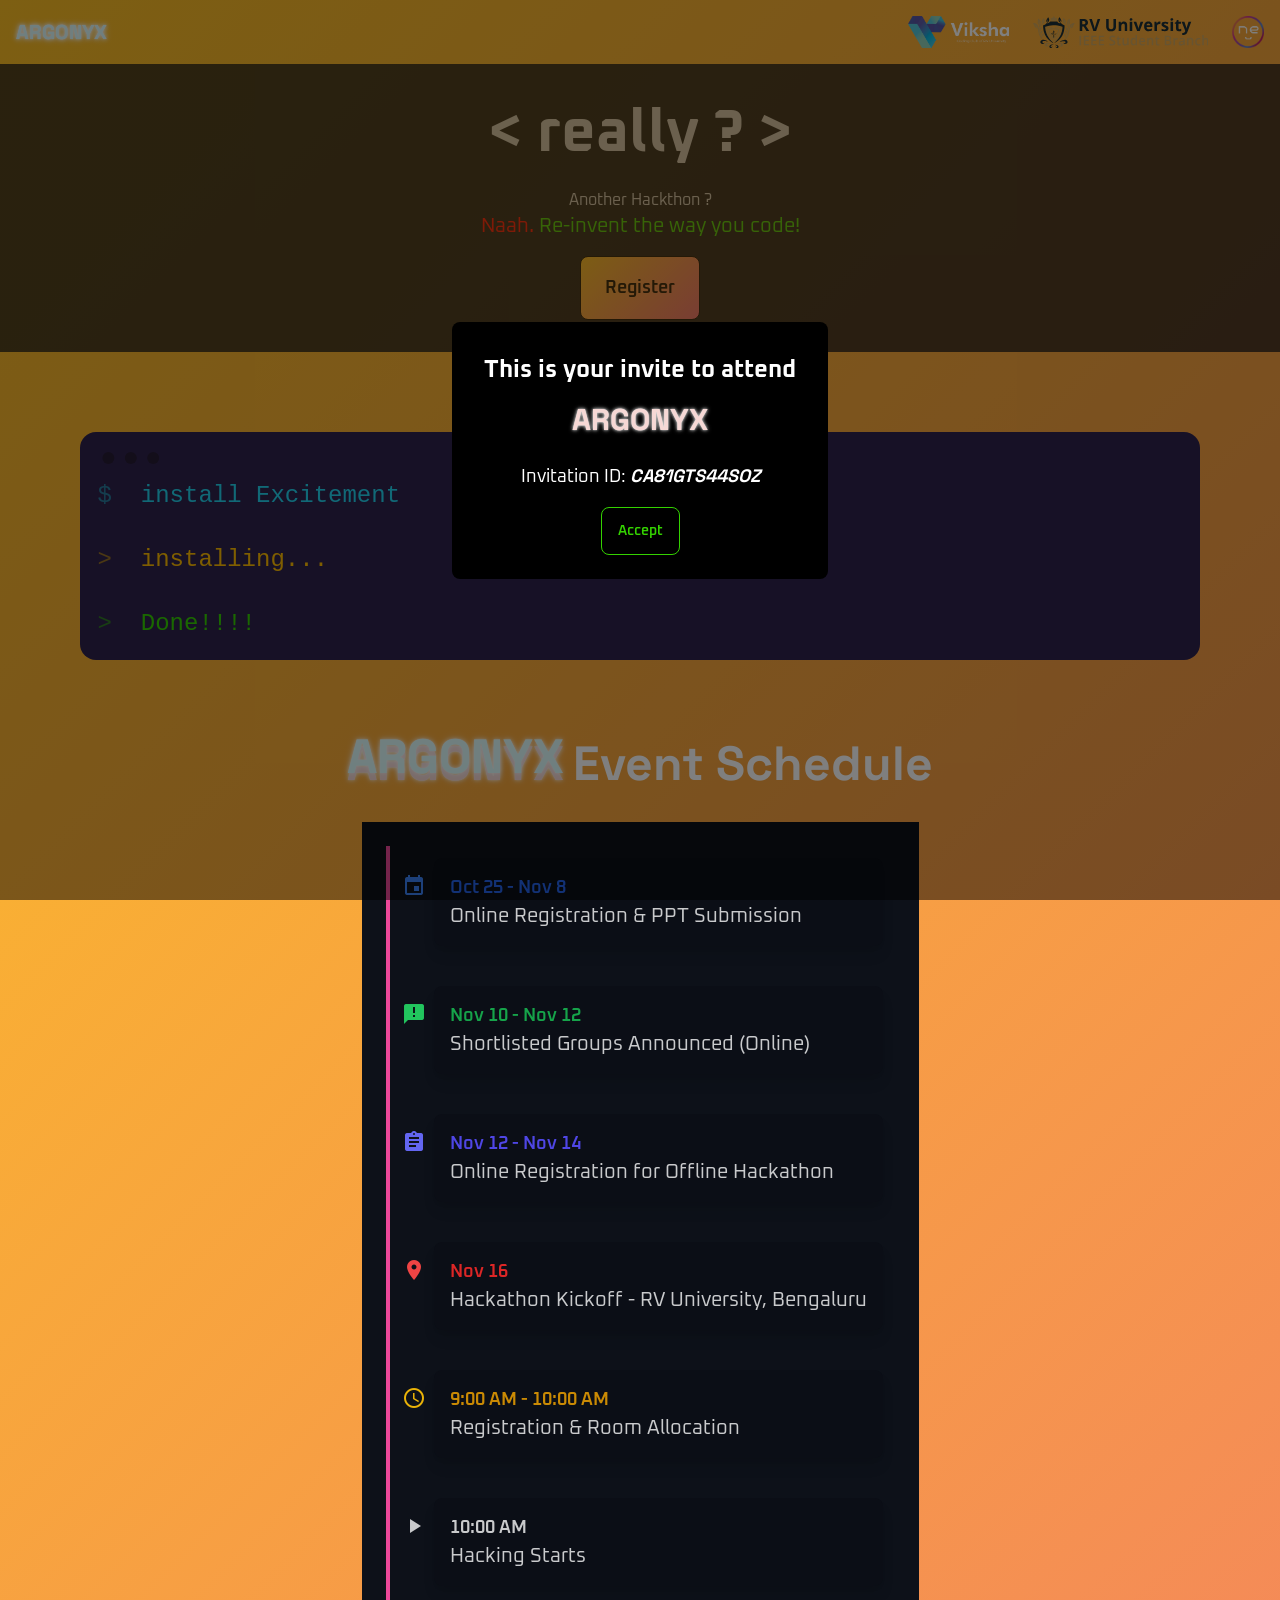
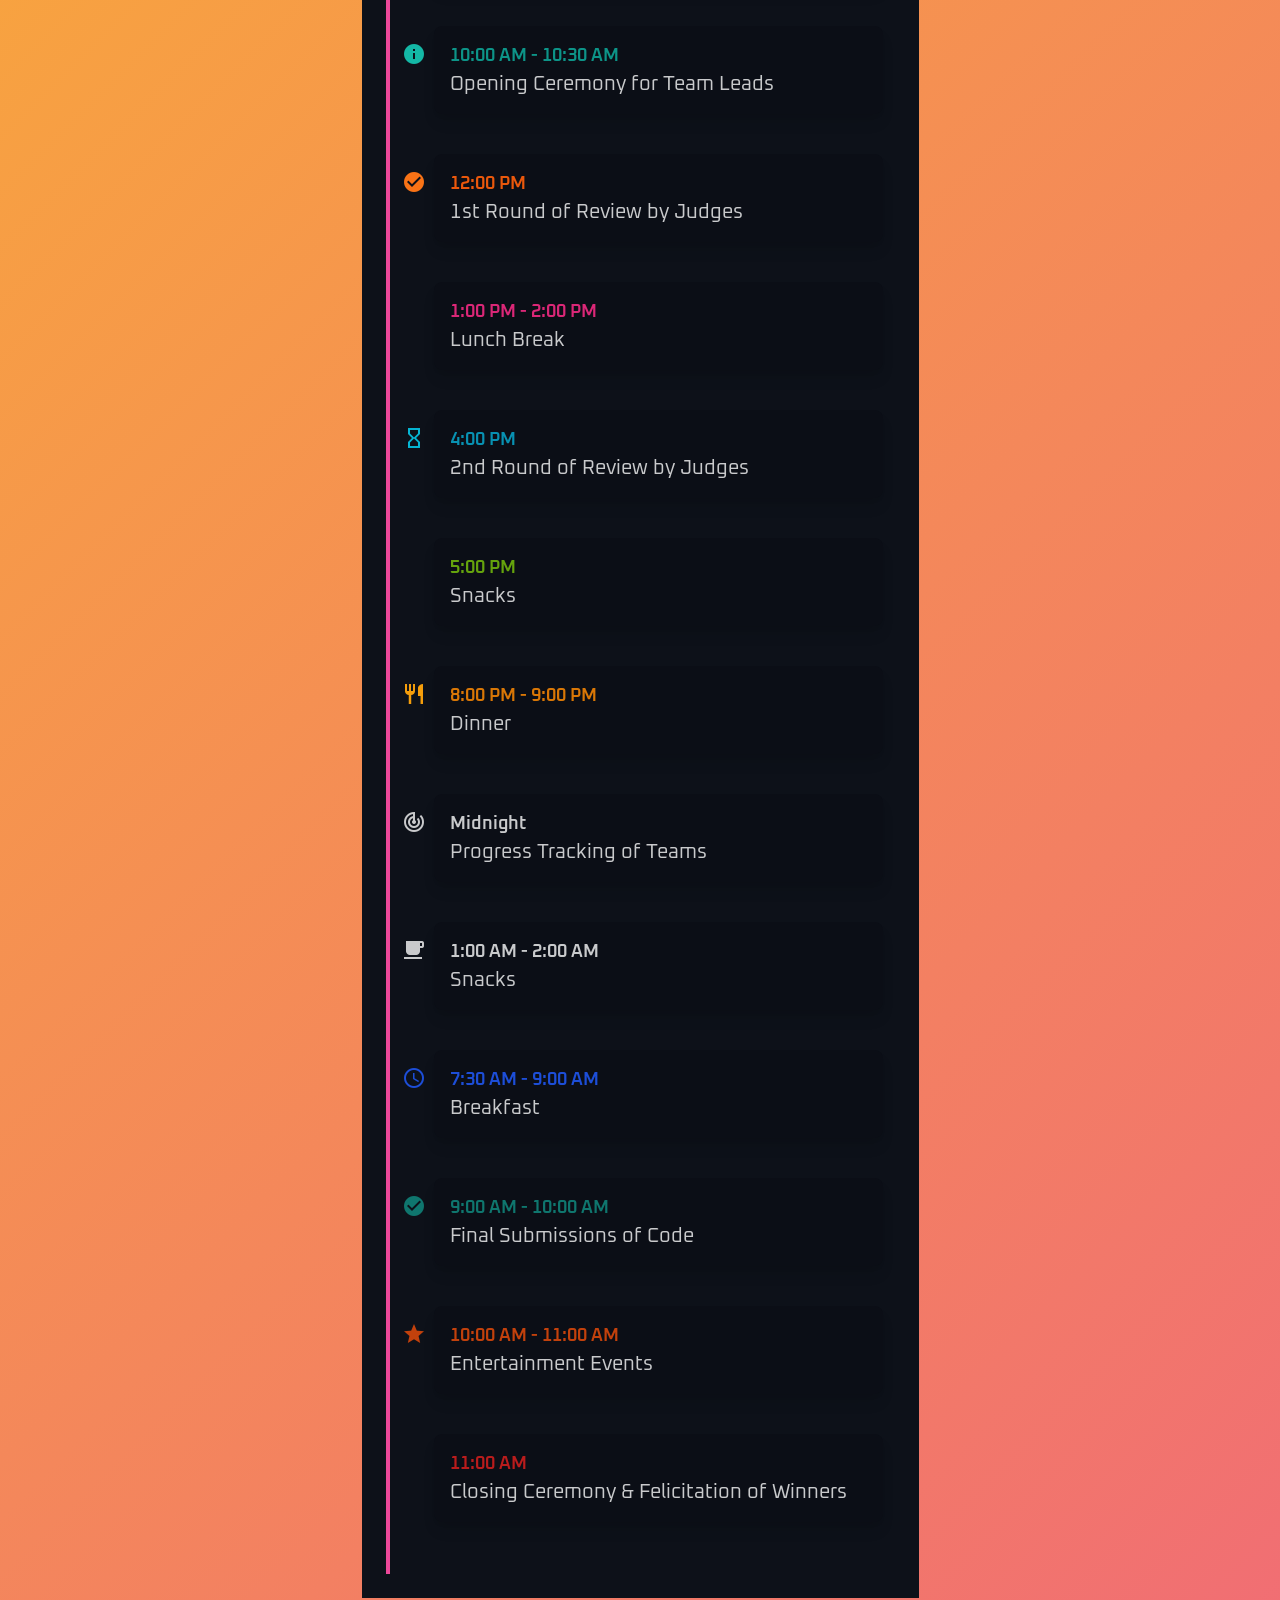
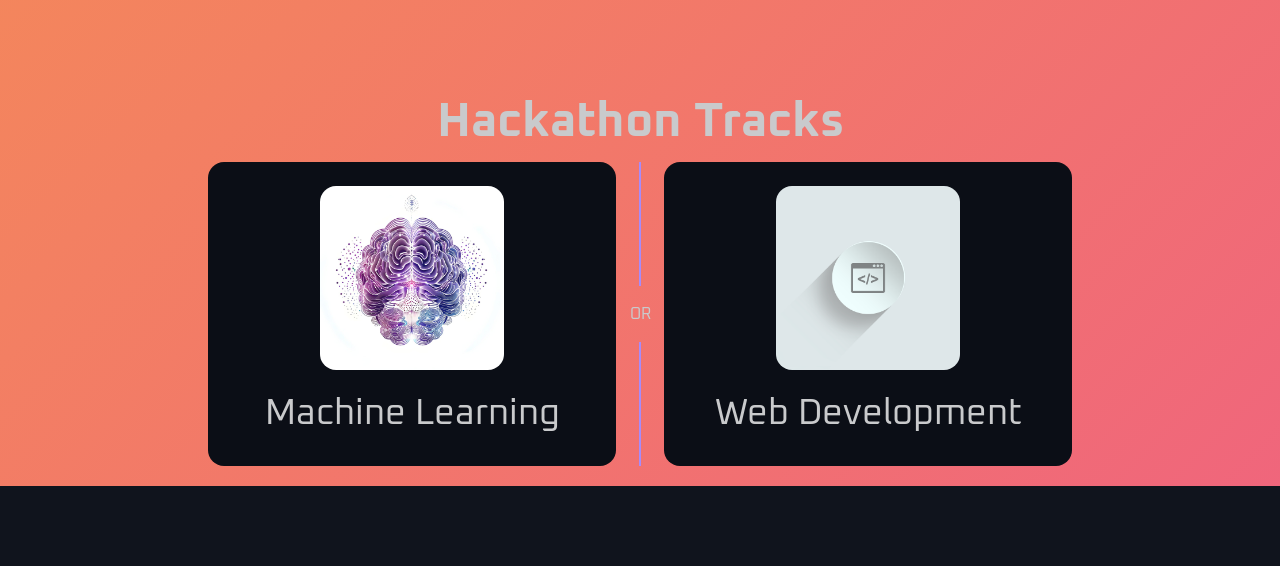
==== commit 365ebea5: "Update index.html" ====
--- a/index.html
+++ b/index.html
@@ -403,12 +403,12 @@
         <h2 class="text-5xl font-bold mb-4">Hackathon Tracks</h2> <!-- Heading for the tracks -->
         <div class="flex w-4/5 flex-col lg:flex-row">
             <div class="card bg-base-300 rounded-box grid flex-grow place-items-center p-4 w-full">
-                <img class="h-[200px] p-2" src="images/ai-ml track.jpg" style="border-radius: 1.5rem;">
+                <img class="h-[200px] p-2" src="ai-ml track.jpg" style="border-radius: 1.5rem;">
                 <h1 class="text-4xl text-center p-4">Machine Learning</h1>
             </div>
             <div class="divider lg:divider-horizontal divider-secondary">OR</div>
             <div class="card bg-base-300 rounded-box grid flex-grow place-items-center p-4 w-full">
-                <img src="images/web dev.png" class="h-[200px] p-2" style="border-radius: 1.5rem;">
+                <img src="web dev.png" class="h-[200px] p-2" style="border-radius: 1.5rem;">
                 <h1 class="text-4xl text-center p-4">Web Development</h1>
             </div>
         </div>
@@ -454,4 +454,4 @@
         invitationId.textContent = generateInvitationId(); // Set random invitation ID
     });
 </script>
-</html>+</html>
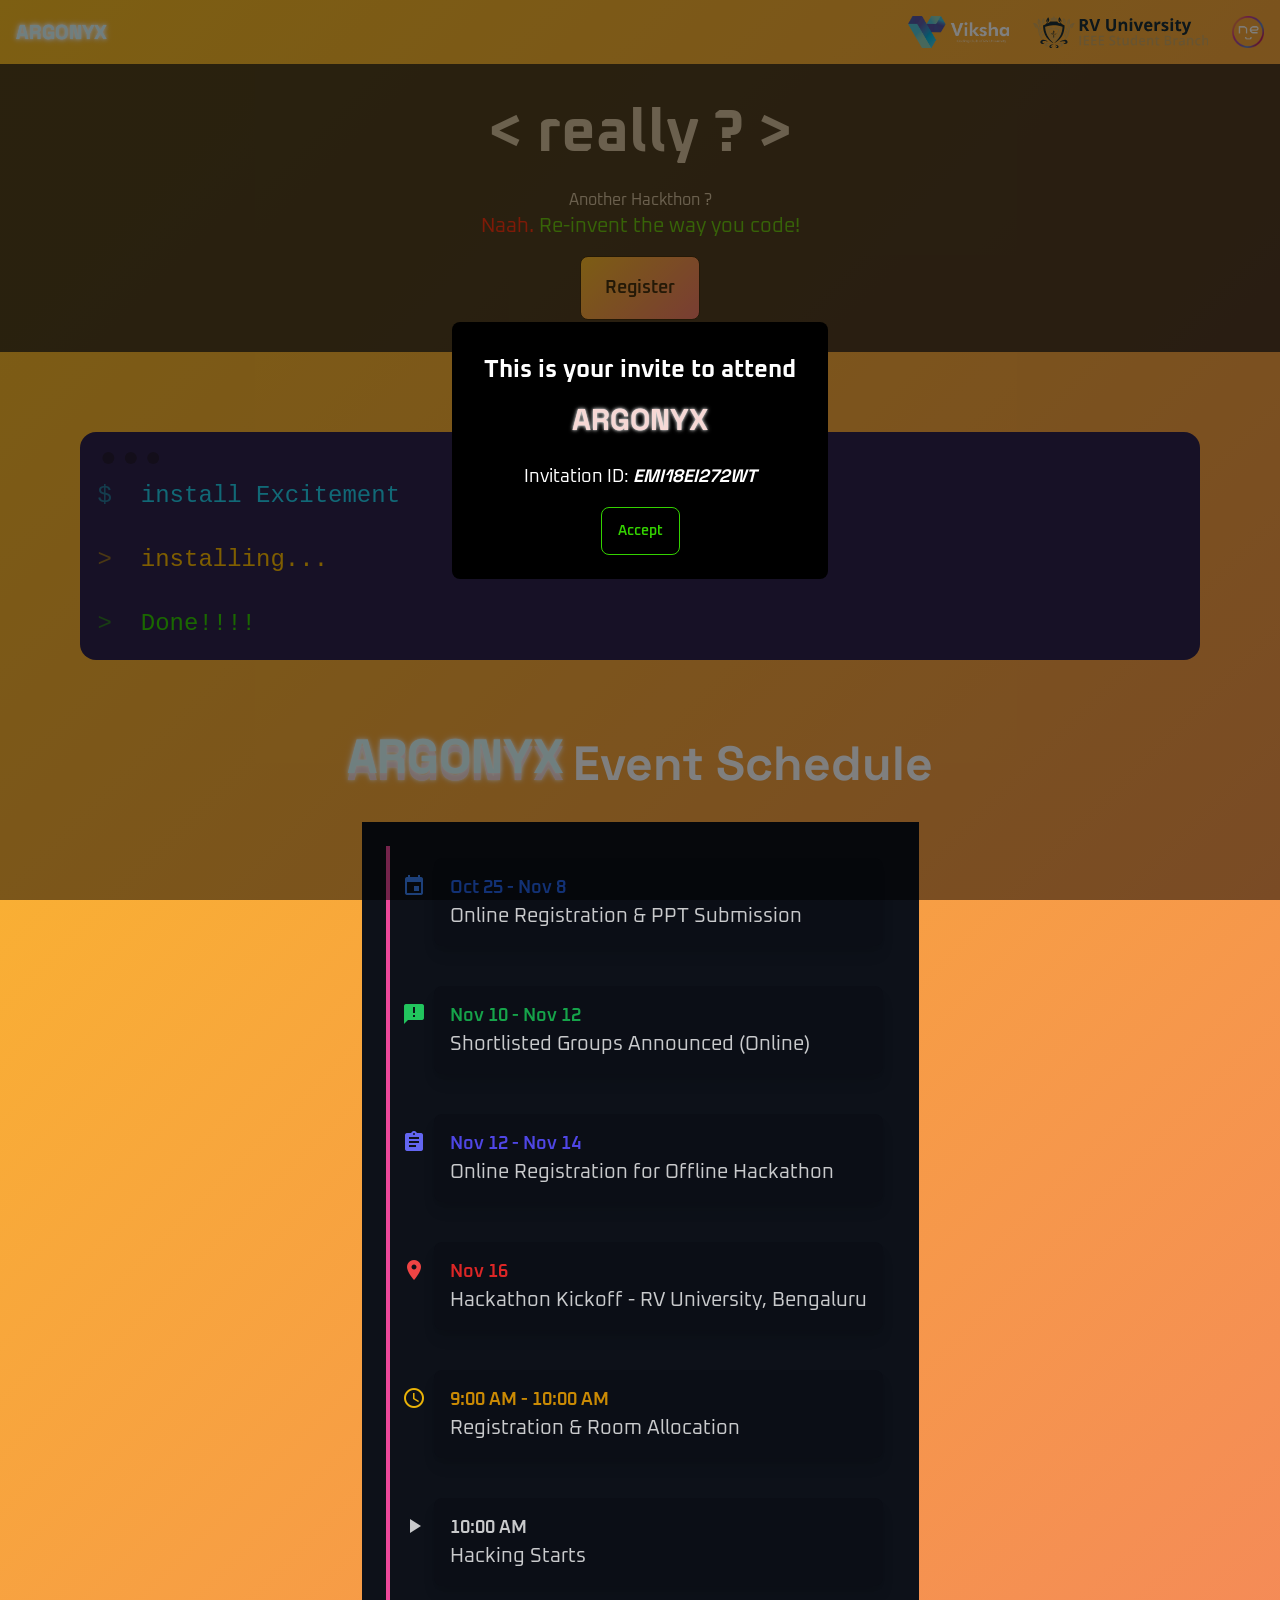
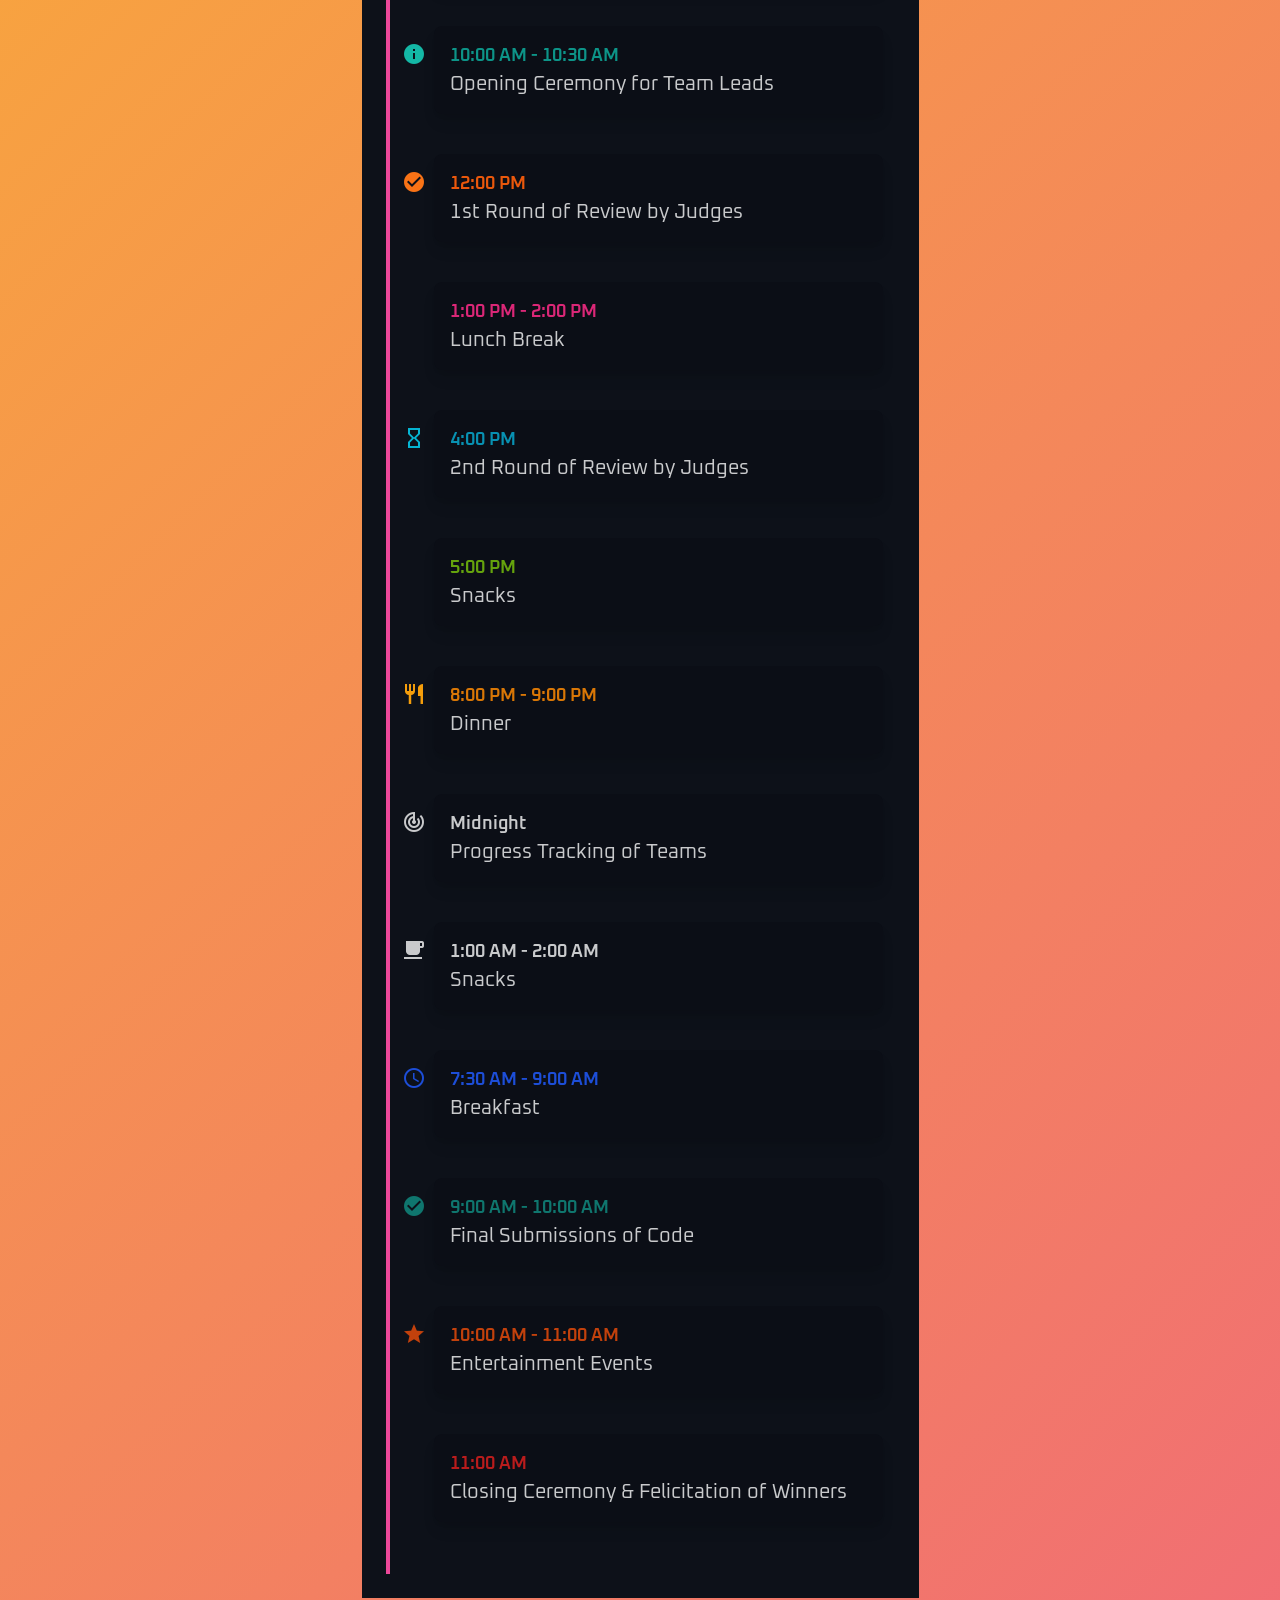
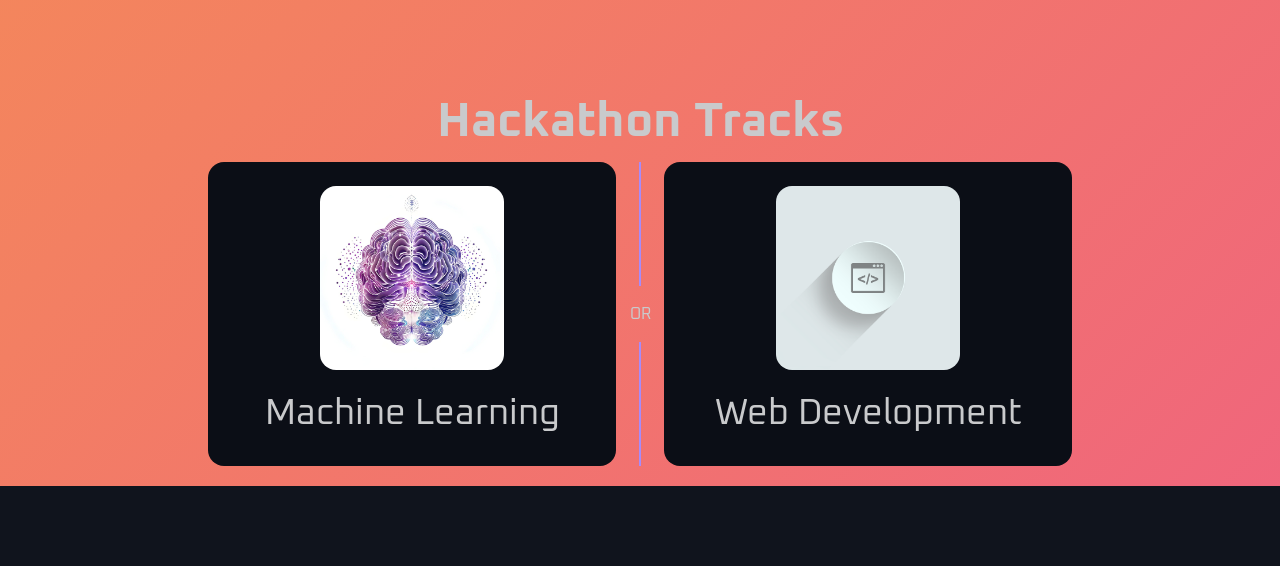
==== commit c83af671: "Update index.html" ====
--- a/index.html
+++ b/index.html
@@ -20,7 +20,7 @@
         <div class="flex-1">
             <audio id="hoverSound" src="sounds/glitch_sound.mp3" loop style="display: none;"></audio>
             <a class="text-xl text-white font-spacegrotesk" id="glitch" data-text="ARGONYX"
-                href="/index.html">ARGONYX</a>
+                href="#">ARGONYX</a>
         </div>
         <div class="flex items-center gap-6">
             <img src="Viksha.png" alt="VIKSHA LOGO" class="h-8">
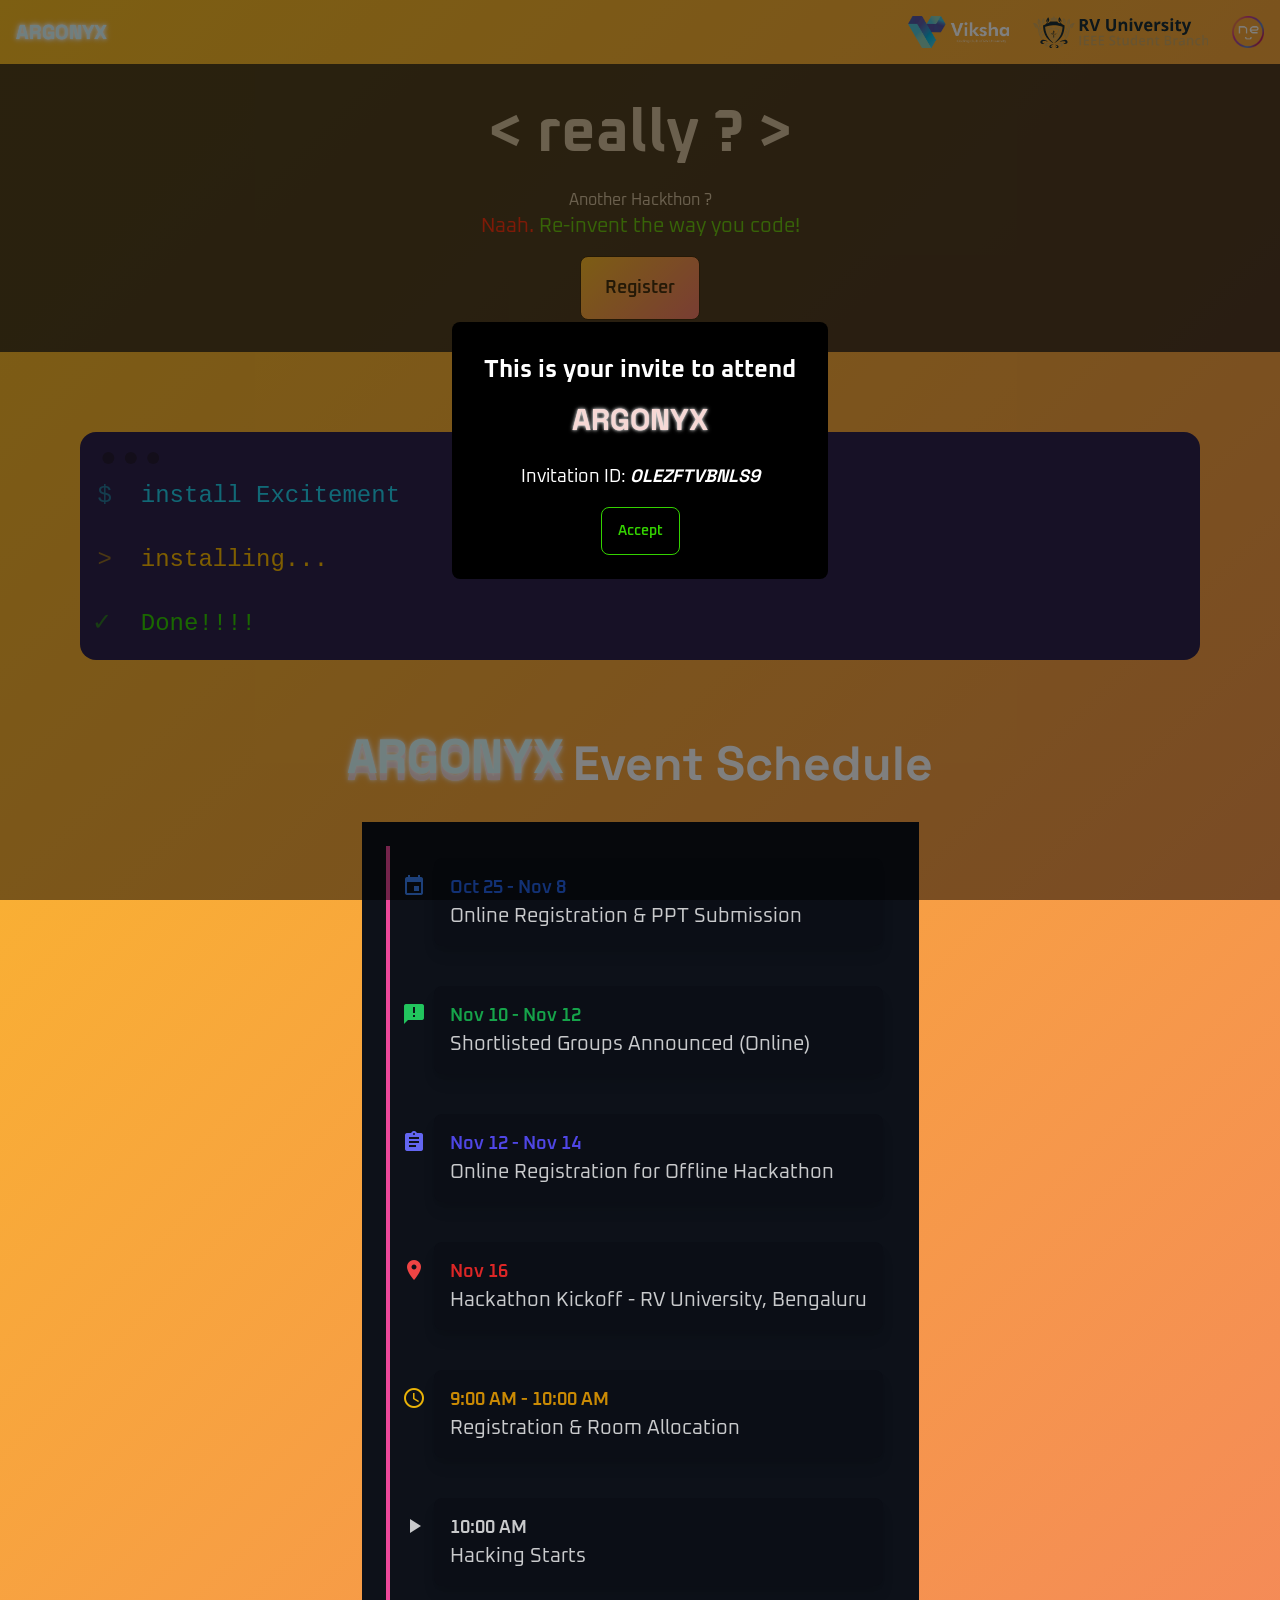
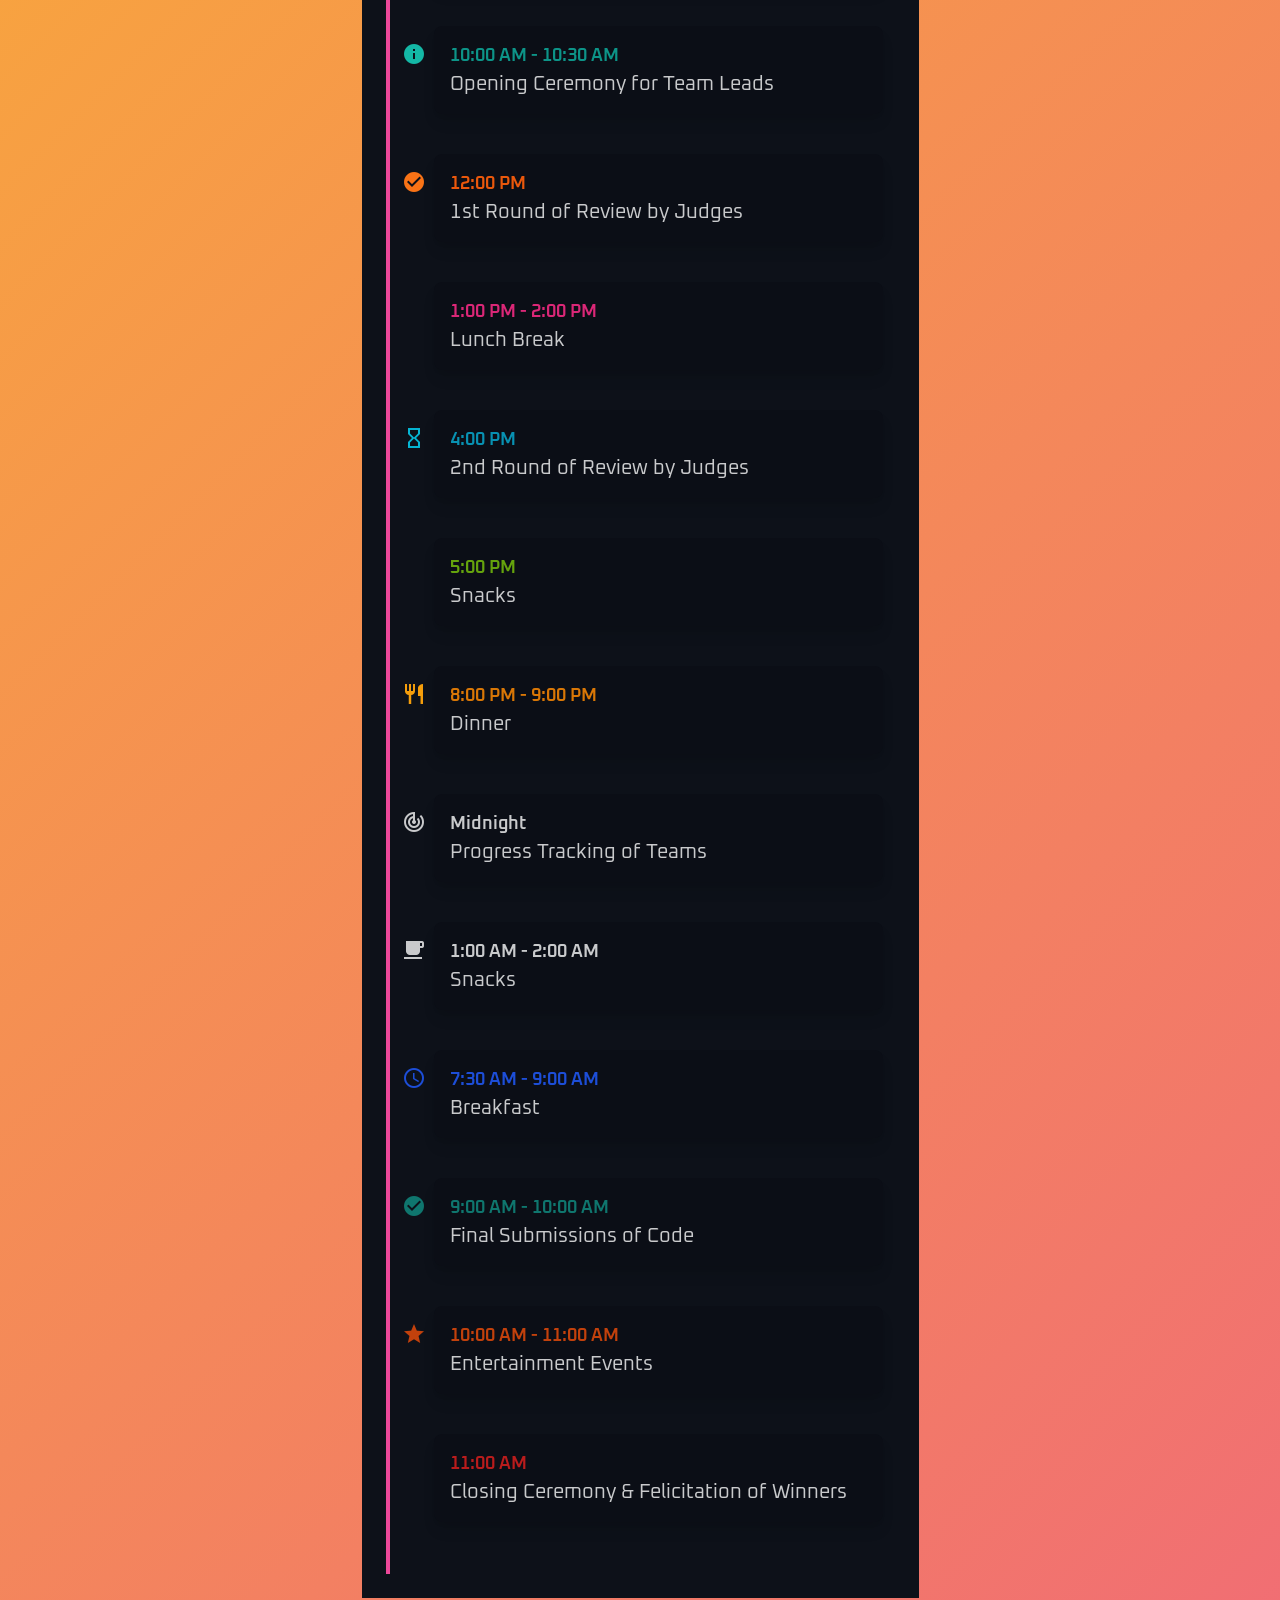
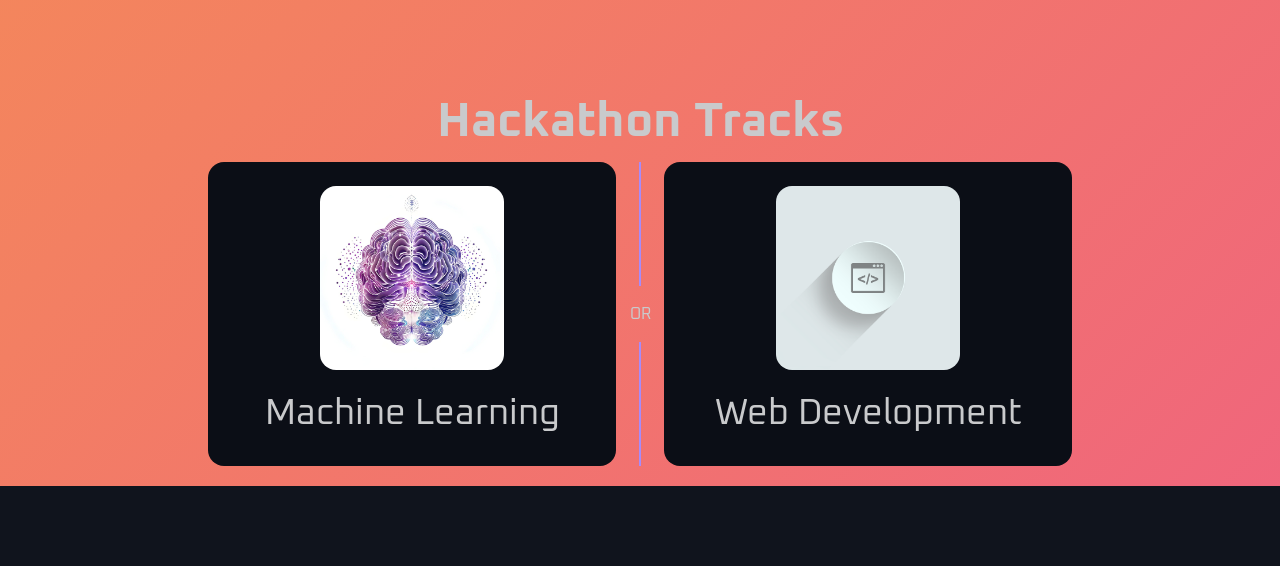
==== commit 54476156: "made responsive for the mobile and tablet users" ====
--- a/index.html
+++ b/index.html
@@ -20,9 +20,14 @@
         <div class="flex-1">
             <audio id="hoverSound" src="sounds/glitch_sound.mp3" loop style="display: none;"></audio>
             <a class="text-xl text-white font-spacegrotesk" id="glitch" data-text="ARGONYX"
-                href="#">ARGONYX</a>
-        </div>
-        <div class="flex items-center gap-6">
+                href="/index.html">ARGONYX</a>
+        </div>
+        <div id="sizeAlertOverlay">
+            <div class="alertBox">
+                Please move onto a larger width device to view the website.
+            </div>
+        </div>
+        <div class="flex items-center gap-6 alllogos">
             <img src="Viksha.png" alt="VIKSHA LOGO" class="h-8">
             <svg id="Layer_2" class="h-8" data-name="Layer 2" xmlns="http://www.w3.org/2000/svg"
                 viewBox="0 0 1035.77 188.85">
@@ -170,7 +175,7 @@
     <div class="hero bg-base-200" style="opacity: 0.7;">
         <div class="hero-content text-center">
             <div class="max-w-md">
-                <h1 class="text-6xl font-bold p-6 "> &lt; really ? &gt; </h1>
+                <h1 class="text-6xl font-bold p-6"> &lt; really ? &gt; </h1>
                 <p>
                     Another Hackthon ?<br>
                 <p class="rounded-lg text-xl" style=" color:red;">Naah. <span class="text-success">Re-invent the way you
@@ -184,7 +189,7 @@
     <div class="mockup-code m-20 bg-purple space-y-8">
         <pre data-prefix="$" class="text-primary text-2xl"><code>install Excitement</code></pre>
         <pre data-prefix=">" class="text-warning text-2xl"><code>installing...</code></pre>
-        <pre data-prefix=">" class="text-success text-2xl r"><code>Done!!!!</code></pre>
+        <pre data-prefix="✓" class="text-success text-2xl r"><code>Done!!!!</code></pre>
     </div>
 
     <div class=" flex flex-col items-center space-y-8 m-20">
@@ -199,200 +204,200 @@
         <div class="flex justify-center items-center min-h-screen p-6 bg-base-200">
             <div class="relative w-full max-w-xl mx-auto p-3 border-l-4 border-accent">
                 <!-- Event 1 -->
-                <div class="relative flex items-start mb-10 ml-8 p-4 bg-base-300 rounded-lg shadow-lg">
+                <div class="relative flex items-start mb-10 ml-8 p-4 bg-base-300 rounded-lg shadow-lg mainthing">
                     <div class="absolute -left-8">
                         <span class="material-icons text-blue-500 text-3xl">event</span>
                     </div>
                     <div>
                         <div class="text-blue-600 text-lg font-semibold">Oct 25 - Nov 8</div>
-                        <p class="text-xl text-base-content">Online Registration & PPT Submission</p>
+                        <p class="text-xl text-base-content cont">Online Registration & PPT Submission</p>
                     </div>
                 </div>
 
                 <!-- Event 2 -->
-                <div class="relative flex items-start mb-10 ml-8 p-4 bg-base-300 rounded-lg shadow-lg">
+                <div class="relative flex items-start mb-10 ml-8 p-4 bg-base-300 rounded-lg shadow-lg mainthing">
                     <div class="absolute -left-8">
                         <span class="material-icons text-green-500 text-3xl">announcement</span>
                     </div>
                     <div>
                         <div class="text-green-600 text-lg font-semibold">Nov 10 - Nov 12</div>
-                        <p class="text-xl text-base-content">Shortlisted Groups Announced (Online)</p>
+                        <p class="text-xl text-base-content cont">Shortlisted Groups Announced (Online)</p>
                     </div>
                 </div>
 
                 <!-- Event 3 -->
-                <div class="relative flex items-start mb-10 ml-8 p-4 bg-base-300 rounded-lg shadow-lg">
+                <div class="relative flex items-start mb-10 ml-8 p-4 bg-base-300 rounded-lg shadow-lg mainthing">
                     <div class="absolute -left-8">
                         <span class="material-icons text-indigo-500 text-3xl">assignment</span>
                     </div>
                     <div>
                         <div class="text-indigo-600 text-lg font-semibold">Nov 12 - Nov 14</div>
-                        <p class="text-xl text-base-content">Online Registration for Offline Hackathon</p>
+                        <p class="text-xl text-base-content cont">Online Registration for Offline Hackathon</p>
                     </div>
                 </div>
 
                 <!-- Event 4 -->
-                <div class="relative flex items-start mb-10 ml-8 p-4 bg-base-300 rounded-lg shadow-lg">
+                <div class="relative flex items-start mb-10 ml-8 p-4 bg-base-300 rounded-lg shadow-lg mainthing">
                     <div class="absolute -left-8">
                         <span class="material-icons text-red-500 text-3xl">location_on</span>
                     </div>
                     <div>
                         <div class="text-red-600 text-lg font-semibold">Nov 16</div>
-                        <p class="text-xl text-base-content">Hackathon Kickoff - RV University, Bengaluru</p>
+                        <p class="text-xl text-base-content cont">Hackathon Kickoff - RV University, Bengaluru</p>
                     </div>
                 </div>
 
                 <!-- Event 5 -->
-                <div class="relative flex items-start mb-10 ml-8 p-4 bg-base-300 rounded-lg shadow-lg">
+                <div class="relative flex items-start mb-10 ml-8 p-4 bg-base-300 rounded-lg shadow-lg mainthing">
                     <div class="absolute -left-8">
                         <span class="material-icons text-yellow-500 text-3xl">schedule</span>
                     </div>
                     <div>
                         <div class="text-yellow-600 text-lg font-semibold">9:00 AM - 10:00 AM</div>
-                        <p class="text-xl text-base-content">Registration & Room Allocation</p>
+                        <p class="text-xl text-base-content cont">Registration & Room Allocation</p>
                     </div>
                 </div>
 
                 <!-- Event 6 -->
-                <div class="relative flex items-start mb-10 ml-8 p-4 bg-base-300 rounded-lg shadow-lg">
+                <div class="relative flex items-start mb-10 ml-8 p-4 bg-base-300 rounded-lg shadow-lg mainthing">
                     <div class="absolute -left-8">
                         <span class="material-icons text-purple-500 text-3xl">play_arrow</span>
                     </div>
                     <div>
                         <div class="text-purple-600 text-lg font-semibold">10:00 AM</div>
-                        <p class="text-xl text-base-content">Hacking Starts</p>
+                        <p class="text-xl text-base-content cont">Hacking Starts</p>
                     </div>
                 </div>
 
                 <!-- Event 7 -->
-                <div class="relative flex items-start mb-10 ml-8 p-4 bg-base-300 rounded-lg shadow-lg">
+                <div class="relative flex items-start mb-10 ml-8 p-4 bg-base-300 rounded-lg shadow-lg mainthing">
                     <div class="absolute -left-8">
                         <span class="material-icons text-teal-500 text-3xl">info</span>
                     </div>
                     <div>
                         <div class="text-teal-600 text-lg font-semibold">10:00 AM - 10:30 AM</div>
-                        <p class="text-xl text-base-content">Opening Ceremony for Team Leads</p>
+                        <p class="text-xl text-base-content cont">Opening Ceremony for Team Leads</p>
                     </div>
                 </div>
 
                 <!-- Event 8 -->
-                <div class="relative flex items-start mb-10 ml-8 p-4 bg-base-300 rounded-lg shadow-lg">
+                <div class="relative flex items-start mb-10 ml-8 p-4 bg-base-300 rounded-lg shadow-lg mainthing">
                     <div class="absolute -left-8">
                         <span class="material-icons text-orange-500 text-3xl">check_circle</span>
                     </div>
                     <div>
                         <div class="text-orange-600 text-lg font-semibold">12:00 PM</div>
-                        <p class="text-xl text-base-content">1st Round of Review by Judges</p>
+                        <p class="text-xl text-base-content cont">1st Round of Review by Judges</p>
                     </div>
                 </div>
 
                 <!-- Event 9 -->
-                <div class="relative flex items-start mb-10 ml-8 p-4 bg-base-300 rounded-lg shadow-lg">
+                <div class="relative flex items-start mb-10 ml-8 p-4 bg-base-300 rounded-lg shadow-lg mainthing">
                     <div class="absolute -left-8">
                         <span class="material-icons text-pink-500 text-3xl">fastfood</span>
                     </div>
                     <div>
                         <div class="text-pink-600 text-lg font-semibold">1:00 PM - 2:00 PM</div>
-                        <p class="text-xl text-base-content">Lunch Break</p>
+                        <p class="text-xl text-base-content cont">Lunch Break</p>
                     </div>
                 </div>
 
                 <!-- Event 10 -->
-                <div class="relative flex items-start mb-10 ml-8 p-4 bg-base-300 rounded-lg shadow-lg">
+                <div class="relative flex items-start mb-10 ml-8 p-4 bg-base-300 rounded-lg shadow-lg mainthing">
                     <div class="absolute -left-8">
                         <span class="material-icons text-cyan-500 text-3xl">hourglass_empty</span>
                     </div>
                     <div>
                         <div class="text-cyan-600 text-lg font-semibold">4:00 PM</div>
-                        <p class="text-xl text-base-content">2nd Round of Review by Judges</p>
+                        <p class="text-xl text-base-content cont">2nd Round of Review by Judges</p>
                     </div>
                 </div>
 
                 <!-- Event 11 -->
-                <div class="relative flex items-start mb-10 ml-8 p-4 bg-base-300 rounded-lg shadow-lg">
+                <div class="relative flex items-start mb-10 ml-8 p-4 bg-base-300 rounded-lg shadow-lg mainthing">
                     <div class="absolute -left-8">
                         <span class="material-icons text-lime-500 text-3xl">coffee</span>
                     </div>
                     <div>
                         <div class="text-lime-600 text-lg font-semibold">5:00 PM</div>
-                        <p class="text-xl text-base-content">Snacks</p>
+                        <p class="text-xl text-base-content cont">Snacks</p>
                     </div>
                 </div>
 
                 <!-- Event 12 -->
-                <div class="relative flex items-start mb-10 ml-8 p-4 bg-base-300 rounded-lg shadow-lg">
+                <div class="relative flex items-start mb-10 ml-8 p-4 bg-base-300 rounded-lg shadow-lg mainthing">
                     <div class="absolute -left-8">
                         <span class="material-icons text-amber-500 text-3xl">restaurant</span>
                     </div>
                     <div>
                         <div class="text-amber-600 text-lg font-semibold">8:00 PM - 9:00 PM</div>
-                        <p class="text-xl text-base-content">Dinner</p>
+                        <p class="text-xl text-base-content cont">Dinner</p>
                     </div>
                 </div>
 
                 <!-- Event 13 -->
-                <div class="relative flex items-start mb-10 ml-8 p-4 bg-base-300 rounded-lg shadow-lg">
+                <div class="relative flex items-start mb-10 ml-8 p-4 bg-base-300 rounded-lg shadow-lg mainthing">
                     <div class="absolute -left-8">
                         <span class="material-icons text-gray-500 text-3xl">track_changes</span>
                     </div>
                     <div>
                         <div class="text-gray-600 text-lg font-semibold">Midnight</div>
-                        <p class="text-xl text-base-content">Progress Tracking of Teams</p>
+                        <p class="text-xl text-base-content cont">Progress Tracking of Teams</p>
                     </div>
                 </div>
 
                 <!-- Event 14 -->
-                <div class="relative flex items-start mb-10 ml-8 p-4 bg-base-300 rounded-lg shadow-lg">
+                <div class="relative flex items-start mb-10 ml-8 p-4 bg-base-300 rounded-lg shadow-lg mainthing">
                     <div class="absolute -left-8">
                         <span class="material-icons text-purple-600 text-3xl">local_cafe</span>
                     </div>
                     <div>
                         <div class="text-purple-600 text-lg font-semibold">1:00 AM - 2:00 AM</div>
-                        <p class="text-xl text-base-content">Snacks</p>
+                        <p class="text-xl text-base-content cont">Snacks</p>
                     </div>
                 </div>
 
                 <!-- Event 15 -->
-                <div class="relative flex items-start mb-10 ml-8 p-4 bg-base-300 rounded-lg shadow-lg">
+                <div class="relative flex items-start mb-10 ml-8 p-4 bg-base-300 rounded-lg shadow-lg mainthing">
                     <div class="absolute -left-8">
                         <span class="material-icons text-blue-700 text-3xl">schedule</span>
                     </div>
                     <div>
                         <div class="text-blue-700 text-lg font-semibold">7:30 AM - 9:00 AM</div>
-                        <p class="text-xl text-base-content">Breakfast</p>
+                        <p class="text-xl text-base-content cont">Breakfast</p>
                     </div>
                 </div>
 
                 <!-- Event 16 -->
-                <div class="relative flex items-start mb-10 ml-8 p-4 bg-base-300 rounded-lg shadow-lg">
+                <div class="relative flex items-start mb-10 ml-8 p-4 bg-base-300 rounded-lg shadow-lg mainthing">
                     <div class="absolute -left-8">
                         <span class="material-icons text-teal-700 text-3xl">check_circle_outline</span>
                     </div>
                     <div>
                         <div class="text-teal-700 text-lg font-semibold">9:00 AM - 10:00 AM</div>
-                        <p class="text-xl text-base-content">Final Submissions of Code</p>
+                        <p class="text-xl text-base-content cont">Final Submissions of Code</p>
                     </div>
                 </div>
 
                 <!-- Event 17 -->
-                <div class="relative flex items-start mb-10 ml-8 p-4 bg-base-300 rounded-lg shadow-lg">
+                <div class="relative flex items-start mb-10 ml-8 p-4 bg-base-300 rounded-lg shadow-lg mainthing">
                     <div class="absolute -left-8">
                         <span class="material-icons text-orange-700 text-3xl">star</span>
                     </div>
                     <div>
                         <div class="text-orange-700 text-lg font-semibold">10:00 AM - 11:00 AM</div>
-                        <p class="text-xl text-base-content">Entertainment Events</p>
+                        <p class="text-xl text-base-content cont">Entertainment Events</p>
                     </div>
                 </div>
 
                 <!-- Event 18 -->
-                <div class="relative flex items-start mb-10 ml-8 p-4 bg-base-300 rounded-lg shadow-lg">
+                <div class="relative flex items-start mb-10 ml-8 p-4 bg-base-300 rounded-lg shadow-lg mainthing">
                     <div class="absolute -left-8">
                         <span class="material-icons text-red-700 text-3xl">celebration</span>
                     </div>
                     <div>
                         <div class="text-red-700 text-lg font-semibold">11:00 AM</div>
-                        <p class="text-xl text-base-content">Closing Ceremony & Felicitation of Winners</p>
+                        <p class="text-xl text-base-content cont">Closing Ceremony & Felicitation of Winners</p>
                     </div>
                 </div>
             </div>
@@ -404,12 +409,12 @@
         <div class="flex w-4/5 flex-col lg:flex-row">
             <div class="card bg-base-300 rounded-box grid flex-grow place-items-center p-4 w-full">
                 <img class="h-[200px] p-2" src="ai-ml track.jpg" style="border-radius: 1.5rem;">
-                <h1 class="text-4xl text-center p-4">Machine Learning</h1>
+                <h1 class="text-4xl text-center p-4 cont">Machine Learning</h1>
             </div>
             <div class="divider lg:divider-horizontal divider-secondary">OR</div>
             <div class="card bg-base-300 rounded-box grid flex-grow place-items-center p-4 w-full">
                 <img src="web dev.png" class="h-[200px] p-2" style="border-radius: 1.5rem;">
-                <h1 class="text-4xl text-center p-4">Web Development</h1>
+                <h1 class="text-4xl text-center p-4 cont">Web Development</h1>
             </div>
         </div>
     </div>
@@ -419,39 +424,6 @@
 </body>
 <script src="script.js"></script>
 <script>
-     const closeButton = document.getElementById("closeButton");
-        const overlay = document.getElementById("overlay");
-
-        // Lock scroll
-        document.body.style.overflow = "hidden";
-
-        closeButton.addEventListener("click", () => {
-            overlay.style.display = "none"; // Hide the overlay
-            document.body.style.overflow = "auto"; // Unlock scroll
-        });
-    // JavaScript to handle the invitation ID and date/time display
-    const invitationId = document.getElementById("invitationId");
-    const dateTimeElement = document.getElementById("dateTime");
-
-    // Generate a random invitation ID (12 characters: uppercase letters and numbers)
-    function generateInvitationId() {
-        const characters = 'ABCDEFGHIJKLMNOPQRSTUVWXYZ0123456789';
-        let id = '';
-        for (let i = 0; i < 12; i++) {
-            id += characters.charAt(Math.floor(Math.random() * characters.length));
-        }
-        return id;
-    }
-
-    // Get current date and time with time zone
-    function getCurrentDateTime() {
-        const now = new Date();
-        return now.toLocaleString("en-US", { timeZoneName: "short" });
-    }
-
-    // When the DOM is loaded
-    document.addEventListener("DOMContentLoaded", () => {
-        invitationId.textContent = generateInvitationId(); // Set random invitation ID
-    });
+     
 </script>
-</html>
+</html>
--- a/animation_1.css
+++ b/animation_1.css
@@ -111,4 +111,135 @@
 :root {
     --font-oxanium: 'Oxanium', cursive;
     --font-spacegrotesk: 'Space Grotesk';
-}+}
+/* Base Styles for ARGONYX Theme */
+:root {
+    --font-oxanium: 'Oxanium', cursive;
+    --font-spacegrotesk: 'Space Grotesk';
+  }
+  
+  /* Mobile (max-width: 480px) */
+  @media (min-width: 360px)and (max-width: 480px) {
+    .hero h1 {
+      font-size: 2rem;
+      padding: 4px;
+    }
+  
+    .hero-content p {
+      font-size: 1rem;
+      padding: 2px;
+    }
+  
+    .mockup-code {
+      margin: 1rem;
+      padding: 1rem;
+    }
+  
+    .flex-col.items-center {
+      margin: 1rem;
+      padding: 1rem;
+    }
+  
+    /* Hackathon Tracks */
+    .card img {
+      height: 150px;
+    }
+  
+    .text-4xl, .text-5xl {
+      font-size: 1.5rem;
+      padding: 2px;
+    }
+  
+    /* Event Schedule Icons */
+    .material-icons {
+      font-size: 2rem;
+    }
+    .alllogos img{
+        height: 1rem;
+    }
+    .navbar a
+    {
+        margin-left: -10px;
+    }
+    .cont
+    {
+        font-size: 1rem;
+    }
+    .mainthing
+    {
+        margin-bottom: 1rem;
+    }
+  }
+  
+  /* Tablet (max-width: 768px) */
+  @media(min-width : 480px) and (max-width: 768px) {
+    .hero h1 {
+      font-size: 3rem;
+      padding: 6px;
+    }
+  
+    .hero-content p {
+      font-size: 1.25rem;
+      padding: 4px;
+    }
+  
+    .mockup-code {
+      margin: 2rem;
+      padding: 1.5rem;
+    }
+  
+    /* Event Schedule Layout */
+    .flex {
+      flex-direction: column;
+      margin: 1rem;
+      padding: 1rem;
+    }
+  
+    /* Hackathon Tracks */
+    .card img {
+      height: 180px;
+    }
+  
+    .text-4xl, .text-5xl {
+      font-size: 2rem;
+    }
+  
+    /* Event Schedule Icons */
+    .material-icons {
+      font-size: 2.5rem;
+    }
+    .alllogos
+    {
+        flex-direction: row;
+    }
+  }
+  
+  /* Laptops and Desktops (min-width: 1024px) */
+  
+
+  /* Overlay for small screens */
+#sizeAlertOverlay {
+    display: none; /* Initially hidden */
+    position: fixed;
+    top: 0;
+    left: 0;
+    width: 100%;
+    height: 100%;
+    background: rgba(0, 0, 0, 0.6); /* Semi-transparent dark background */
+    backdrop-filter: blur(8px); /* Apply blur effect */
+    justify-content: center;
+    align-items: center;
+    z-index: 10000; /* Ensure it's on top of all other content */
+}
+
+#sizeAlertOverlay .alertBox {
+    background: linear-gradient(-45deg, #22d3ee, #a78bfa, #ec4899, #fbbf24);
+    color: #ffffff;
+    padding: 20px;
+    border-radius: 12px;
+    max-width: 300px;
+    text-align: center;
+    font-family: var(--font-spacegrotesk);
+    font-size: 1.2rem;
+    box-shadow: 0 4px 15px rgba(0, 0, 0, 0.3);
+}
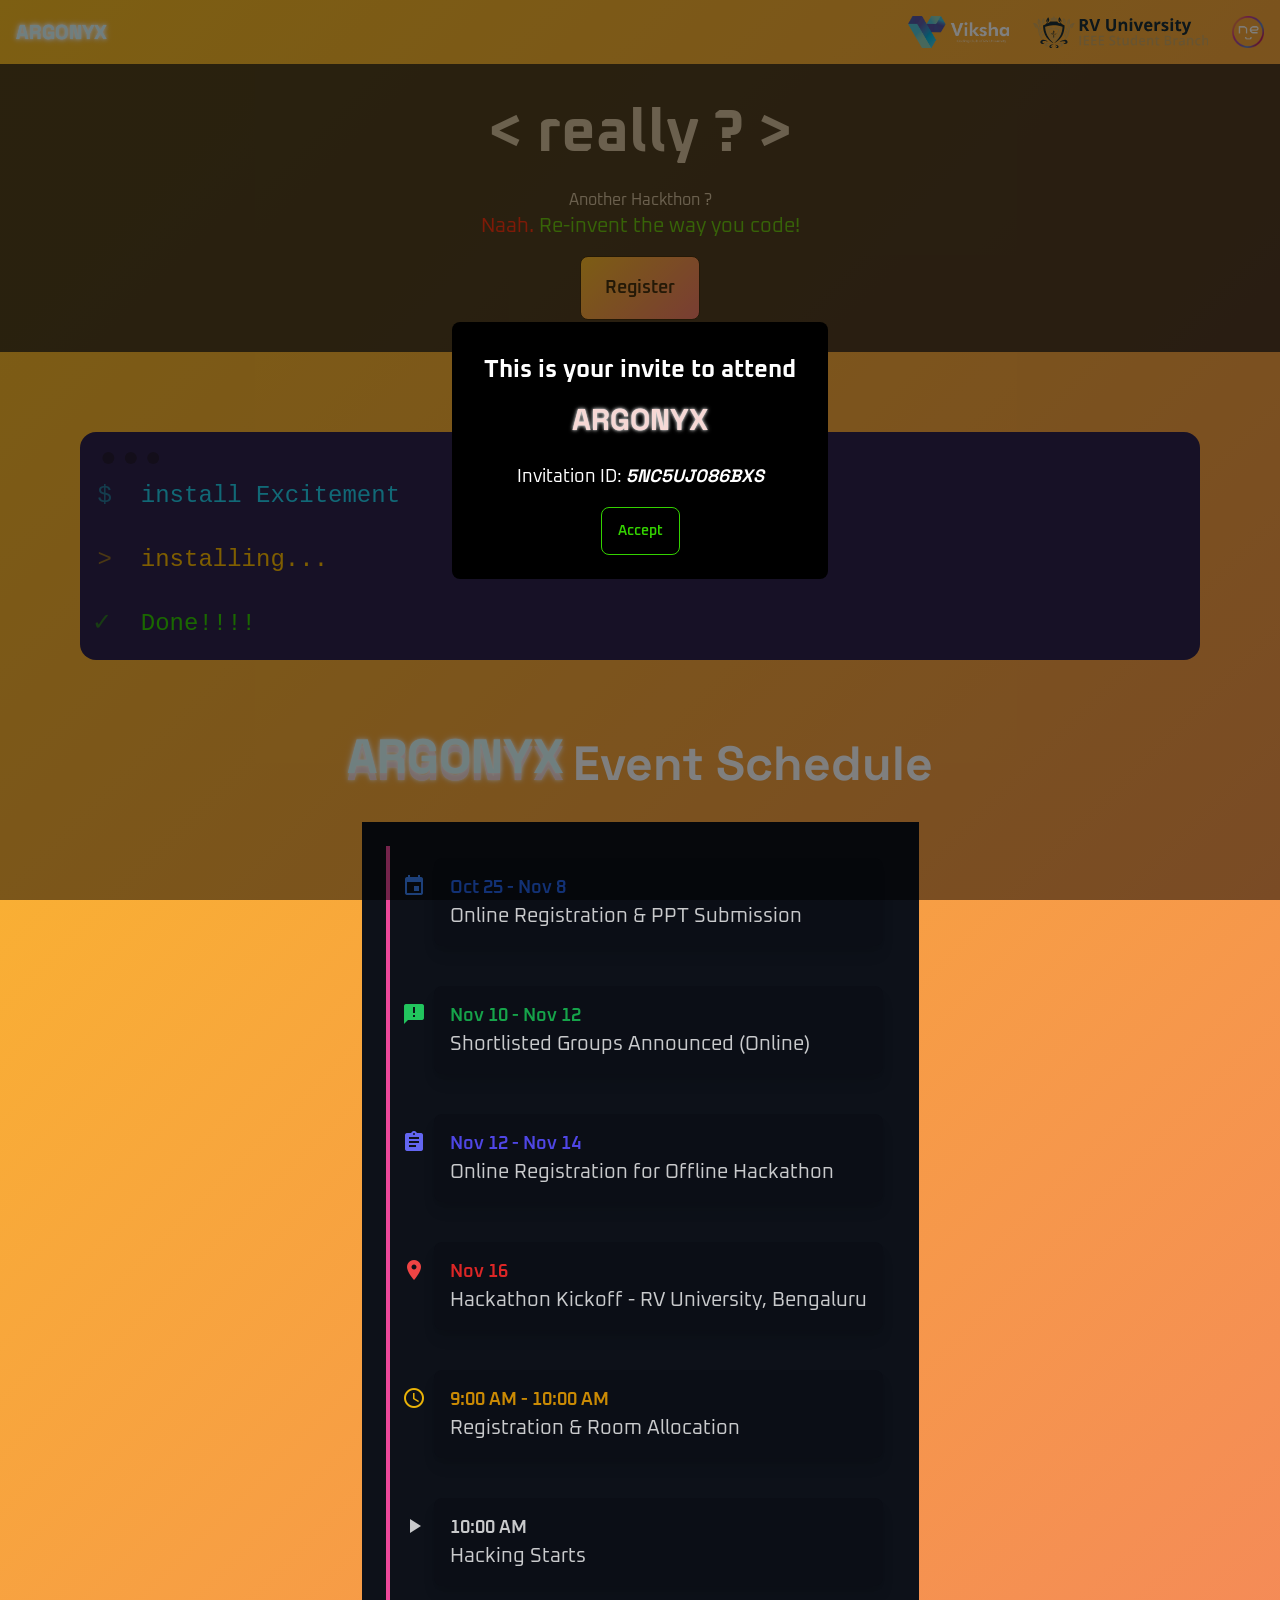
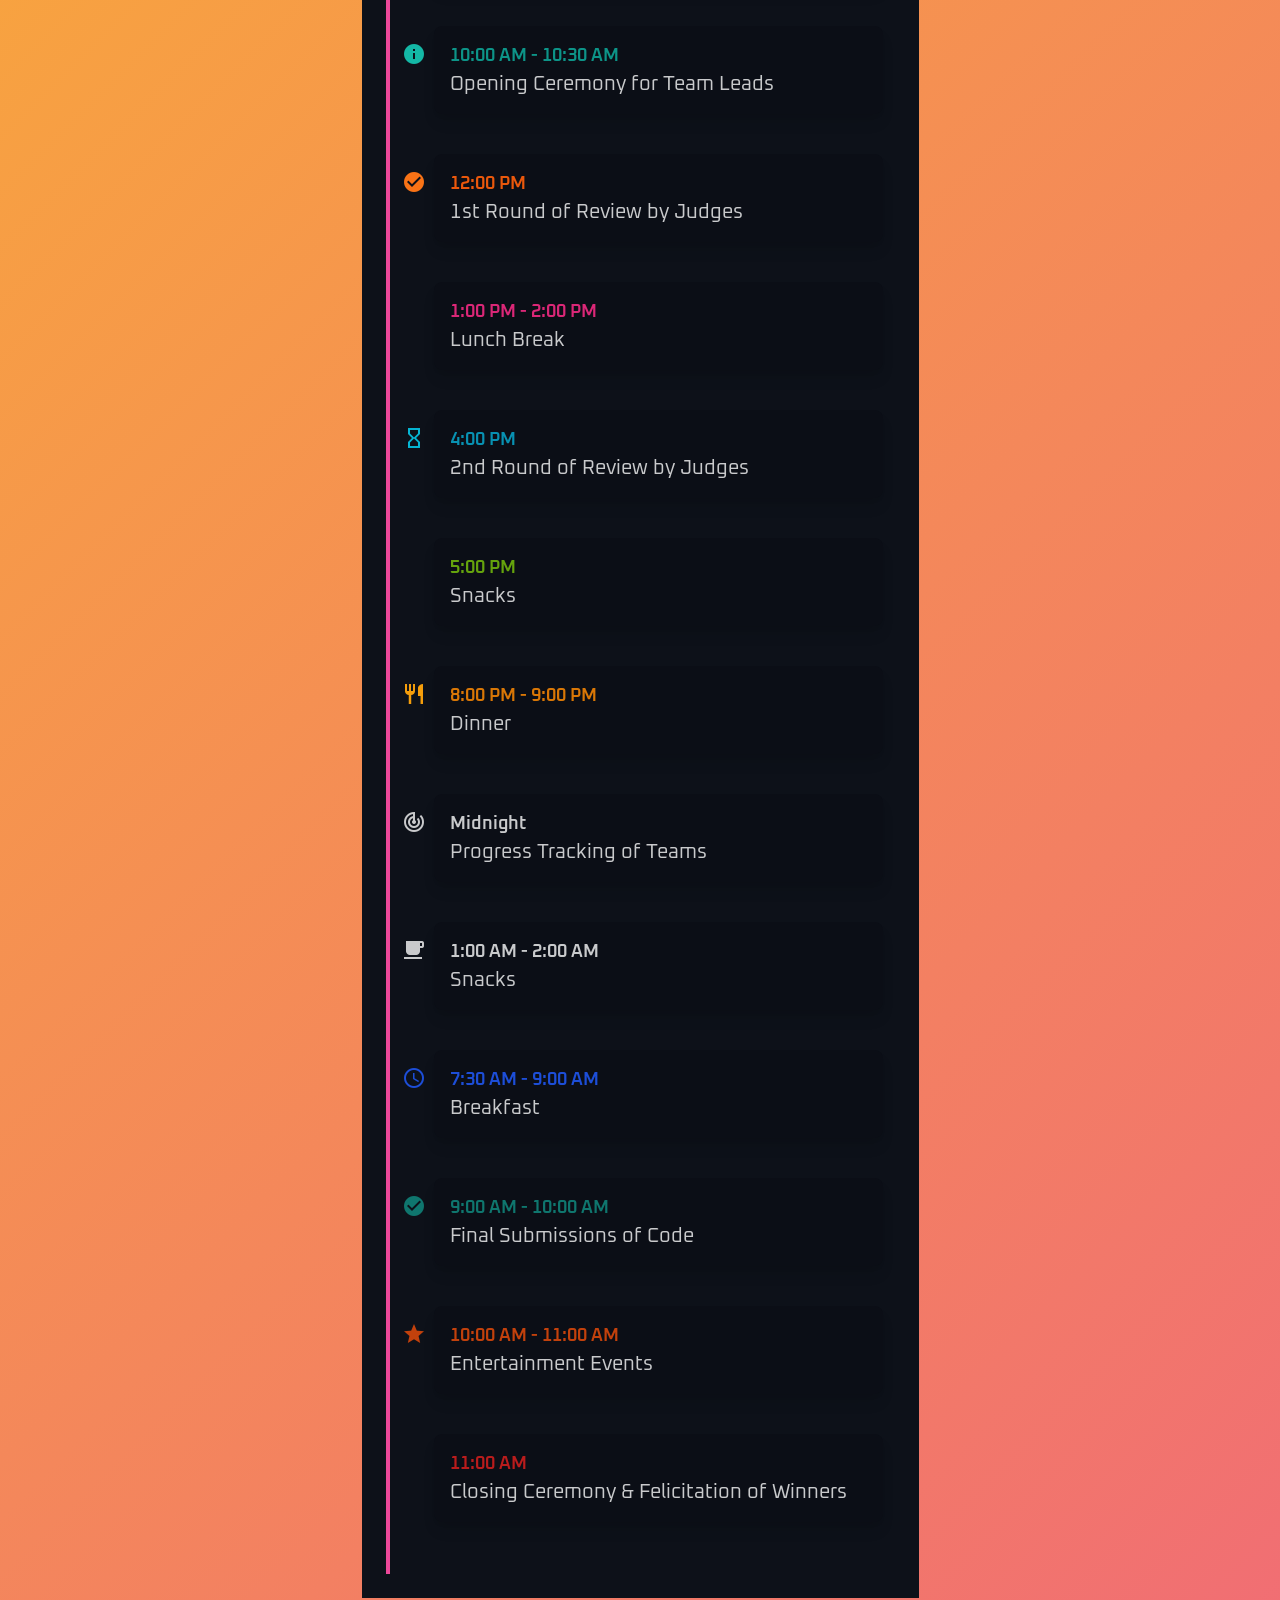
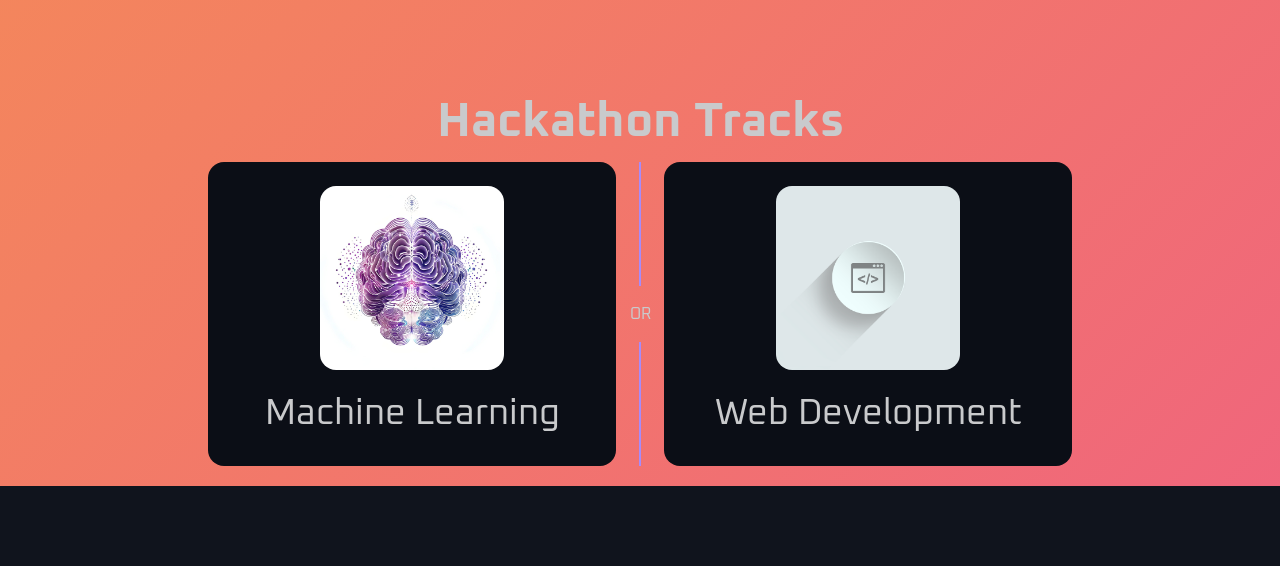
==== commit abb29a9b: "added more responsive changes" ====
--- a/index.html
+++ b/index.html
@@ -194,7 +194,7 @@
 
     <div class=" flex flex-col items-center space-y-8 m-20">
         <!-- Event Title -->
-        <div class="text-4xl font-bold text-center text-white">
+        <div class="text-4xl font-bold text-center text-white headings">
             <a class="text-5xl text-white font-spacegrotesk" id="glitch" data-text="ARGONYX">ARGONYX</a>
             <span class="text-5xl font-spacegrotesk"> Event Schedule</span> 
         </div>
@@ -209,7 +209,7 @@
                         <span class="material-icons text-blue-500 text-3xl">event</span>
                     </div>
                     <div>
-                        <div class="text-blue-600 text-lg font-semibold">Oct 25 - Nov 8</div>
+                        <div class="text-blue-600 text-lg font-semibold datesthing">Oct 25 - Nov 8</div>
                         <p class="text-xl text-base-content cont">Online Registration & PPT Submission</p>
                     </div>
                 </div>
@@ -220,7 +220,7 @@
                         <span class="material-icons text-green-500 text-3xl">announcement</span>
                     </div>
                     <div>
-                        <div class="text-green-600 text-lg font-semibold">Nov 10 - Nov 12</div>
+                        <div class="text-green-600 text-lg font-semibold datesthing">Nov 10 - Nov 12</div>
                         <p class="text-xl text-base-content cont">Shortlisted Groups Announced (Online)</p>
                     </div>
                 </div>
@@ -231,7 +231,7 @@
                         <span class="material-icons text-indigo-500 text-3xl">assignment</span>
                     </div>
                     <div>
-                        <div class="text-indigo-600 text-lg font-semibold">Nov 12 - Nov 14</div>
+                        <div class="text-indigo-600 text-lg font-semibold datesthing">Nov 12 - Nov 14</div>
                         <p class="text-xl text-base-content cont">Online Registration for Offline Hackathon</p>
                     </div>
                 </div>
@@ -242,7 +242,7 @@
                         <span class="material-icons text-red-500 text-3xl">location_on</span>
                     </div>
                     <div>
-                        <div class="text-red-600 text-lg font-semibold">Nov 16</div>
+                        <div class="text-red-600 text-lg font-semibold datesthing">Nov 16</div>
                         <p class="text-xl text-base-content cont">Hackathon Kickoff - RV University, Bengaluru</p>
                     </div>
                 </div>
@@ -253,7 +253,7 @@
                         <span class="material-icons text-yellow-500 text-3xl">schedule</span>
                     </div>
                     <div>
-                        <div class="text-yellow-600 text-lg font-semibold">9:00 AM - 10:00 AM</div>
+                        <div class="text-yellow-600 text-lg font-semibold datesthing">9:00 AM - 10:00 AM</div>
                         <p class="text-xl text-base-content cont">Registration & Room Allocation</p>
                     </div>
                 </div>
@@ -264,7 +264,7 @@
                         <span class="material-icons text-purple-500 text-3xl">play_arrow</span>
                     </div>
                     <div>
-                        <div class="text-purple-600 text-lg font-semibold">10:00 AM</div>
+                        <div class="text-purple-600 text-lg font-semibold datesthing">10:00 AM</div>
                         <p class="text-xl text-base-content cont">Hacking Starts</p>
                     </div>
                 </div>
@@ -275,7 +275,7 @@
                         <span class="material-icons text-teal-500 text-3xl">info</span>
                     </div>
                     <div>
-                        <div class="text-teal-600 text-lg font-semibold">10:00 AM - 10:30 AM</div>
+                        <div class="text-teal-600 text-lg font-semibold datesthing">10:00 AM - 10:30 AM</div>
                         <p class="text-xl text-base-content cont">Opening Ceremony for Team Leads</p>
                     </div>
                 </div>
@@ -286,7 +286,7 @@
                         <span class="material-icons text-orange-500 text-3xl">check_circle</span>
                     </div>
                     <div>
-                        <div class="text-orange-600 text-lg font-semibold">12:00 PM</div>
+                        <div class="text-orange-600 text-lg font-semibold datesthing">12:00 PM</div>
                         <p class="text-xl text-base-content cont">1st Round of Review by Judges</p>
                     </div>
                 </div>
@@ -297,7 +297,7 @@
                         <span class="material-icons text-pink-500 text-3xl">fastfood</span>
                     </div>
                     <div>
-                        <div class="text-pink-600 text-lg font-semibold">1:00 PM - 2:00 PM</div>
+                        <div class="text-pink-600 text-lg font-semibold datesthing">1:00 PM - 2:00 PM</div>
                         <p class="text-xl text-base-content cont">Lunch Break</p>
                     </div>
                 </div>
@@ -308,7 +308,7 @@
                         <span class="material-icons text-cyan-500 text-3xl">hourglass_empty</span>
                     </div>
                     <div>
-                        <div class="text-cyan-600 text-lg font-semibold">4:00 PM</div>
+                        <div class="text-cyan-600 text-lg font-semibold datesthing">4:00 PM</div>
                         <p class="text-xl text-base-content cont">2nd Round of Review by Judges</p>
                     </div>
                 </div>
@@ -319,7 +319,7 @@
                         <span class="material-icons text-lime-500 text-3xl">coffee</span>
                     </div>
                     <div>
-                        <div class="text-lime-600 text-lg font-semibold">5:00 PM</div>
+                        <div class="text-lime-600 text-lg font-semibold datesthing">5:00 PM</div>
                         <p class="text-xl text-base-content cont">Snacks</p>
                     </div>
                 </div>
@@ -330,7 +330,7 @@
                         <span class="material-icons text-amber-500 text-3xl">restaurant</span>
                     </div>
                     <div>
-                        <div class="text-amber-600 text-lg font-semibold">8:00 PM - 9:00 PM</div>
+                        <div class="text-amber-600 text-lg font-semibold datesthing">8:00 PM - 9:00 PM</div>
                         <p class="text-xl text-base-content cont">Dinner</p>
                     </div>
                 </div>
@@ -341,7 +341,7 @@
                         <span class="material-icons text-gray-500 text-3xl">track_changes</span>
                     </div>
                     <div>
-                        <div class="text-gray-600 text-lg font-semibold">Midnight</div>
+                        <div class="text-gray-600 text-lg font-semibold datesthing">Midnight</div>
                         <p class="text-xl text-base-content cont">Progress Tracking of Teams</p>
                     </div>
                 </div>
@@ -352,7 +352,7 @@
                         <span class="material-icons text-purple-600 text-3xl">local_cafe</span>
                     </div>
                     <div>
-                        <div class="text-purple-600 text-lg font-semibold">1:00 AM - 2:00 AM</div>
+                        <div class="text-purple-600 text-lg font-semibold datesthing">1:00 AM - 2:00 AM</div>
                         <p class="text-xl text-base-content cont">Snacks</p>
                     </div>
                 </div>
@@ -363,7 +363,7 @@
                         <span class="material-icons text-blue-700 text-3xl">schedule</span>
                     </div>
                     <div>
-                        <div class="text-blue-700 text-lg font-semibold">7:30 AM - 9:00 AM</div>
+                        <div class="text-blue-700 text-lg font-semibold datesthing">7:30 AM - 9:00 AM</div>
                         <p class="text-xl text-base-content cont">Breakfast</p>
                     </div>
                 </div>
@@ -374,7 +374,7 @@
                         <span class="material-icons text-teal-700 text-3xl">check_circle_outline</span>
                     </div>
                     <div>
-                        <div class="text-teal-700 text-lg font-semibold">9:00 AM - 10:00 AM</div>
+                        <div class="text-teal-700 text-lg font-semibold datesthing">9:00 AM - 10:00 AM</div>
                         <p class="text-xl text-base-content cont">Final Submissions of Code</p>
                     </div>
                 </div>
@@ -385,7 +385,7 @@
                         <span class="material-icons text-orange-700 text-3xl">star</span>
                     </div>
                     <div>
-                        <div class="text-orange-700 text-lg font-semibold">10:00 AM - 11:00 AM</div>
+                        <div class="text-orange-700 text-lg font-semibold datesthing">10:00 AM - 11:00 AM</div>
                         <p class="text-xl text-base-content cont">Entertainment Events</p>
                     </div>
                 </div>
@@ -396,7 +396,7 @@
                         <span class="material-icons text-red-700 text-3xl">celebration</span>
                     </div>
                     <div>
-                        <div class="text-red-700 text-lg font-semibold">11:00 AM</div>
+                        <div class="text-red-700 text-lg font-semibold datesthing">11:00 AM</div>
                         <p class="text-xl text-base-content cont">Closing Ceremony & Felicitation of Winners</p>
                     </div>
                 </div>
--- a/animation_1.css
+++ b/animation_1.css
@@ -118,6 +118,87 @@
     --font-spacegrotesk: 'Space Grotesk';
   }
   
+  @media(min-width:180px)and (max-width:360px) {
+    .hero h1 {
+        font-size: 1.6rem;
+        padding: 4px;
+      }
+    
+      .hero-content p {
+        font-size: 0.7rem;
+        padding: 2px;
+      }
+    
+      .mockup-code {
+        margin: 0.3rem;
+        padding: 0.3rem;
+        min-width: 10rem;
+      }
+    
+      .flex-col.items-center {
+        margin: 1rem;
+        padding: 1rem;
+      }
+    
+      /* Hackathon Tracks */
+      .card img {
+        height: 150px;
+      }
+    
+      .text-4xl, .text-5xl {
+        font-size: 1.5rem;
+        padding: 2px;
+      }
+    
+      /* Event Schedule Icons */
+      .material-icons {
+        font-size: 2rem;
+      }
+      .alllogos img{
+          height: 0.6rem;
+      }
+      .navbar a
+      {
+          font-size: 0.8rem;
+          margin-left: -10px;
+      }
+      .cont
+      {
+          font-size: 0.5rem;
+      }
+      .mainthing
+      {
+          margin-bottom: 0.5rem;
+      }
+      code{
+          font-size: 10px ;
+      }
+      .gap-6 {
+        gap: 0.6rem;
+      }
+      .h-8{
+        height: 1rem;
+      }
+      .hero-content button {
+        font-size: 0.7rem;
+      }
+      .btn-lg {
+        height: 2rem;
+        min-height: 2rem;
+        padding-left: 1rem;
+        padding-right: 1rem;
+        /* font-size: 1.125rem; */
+      }
+      .datesthing{
+        font-size: 0.7rem;
+      }
+      .p-4 {
+        padding: 0.5rem;
+      }
+      .card img{
+        height: 100px;
+      }
+  }
   /* Mobile (max-width: 480px) */
   @media (min-width: 360px)and (max-width: 480px) {
     .hero h1 {
@@ -169,6 +250,9 @@
     {
         margin-bottom: 1rem;
     }
+    code{
+        font-size: 19px ;
+    }
   }
   
   /* Tablet (max-width: 768px) */
@@ -211,6 +295,9 @@
     .alllogos
     {
         flex-direction: row;
+    }
+    code{
+        font-size: 19px ;
     }
   }
   
@@ -235,11 +322,11 @@
 #sizeAlertOverlay .alertBox {
     background: linear-gradient(-45deg, #22d3ee, #a78bfa, #ec4899, #fbbf24);
     color: #ffffff;
-    padding: 20px;
+    padding: 10px;
     border-radius: 12px;
-    max-width: 300px;
+    max-width: 150px;
     text-align: center;
     font-family: var(--font-spacegrotesk);
-    font-size: 1.2rem;
+    font-size: 0.5rem;
     box-shadow: 0 4px 15px rgba(0, 0, 0, 0.3);
 }
